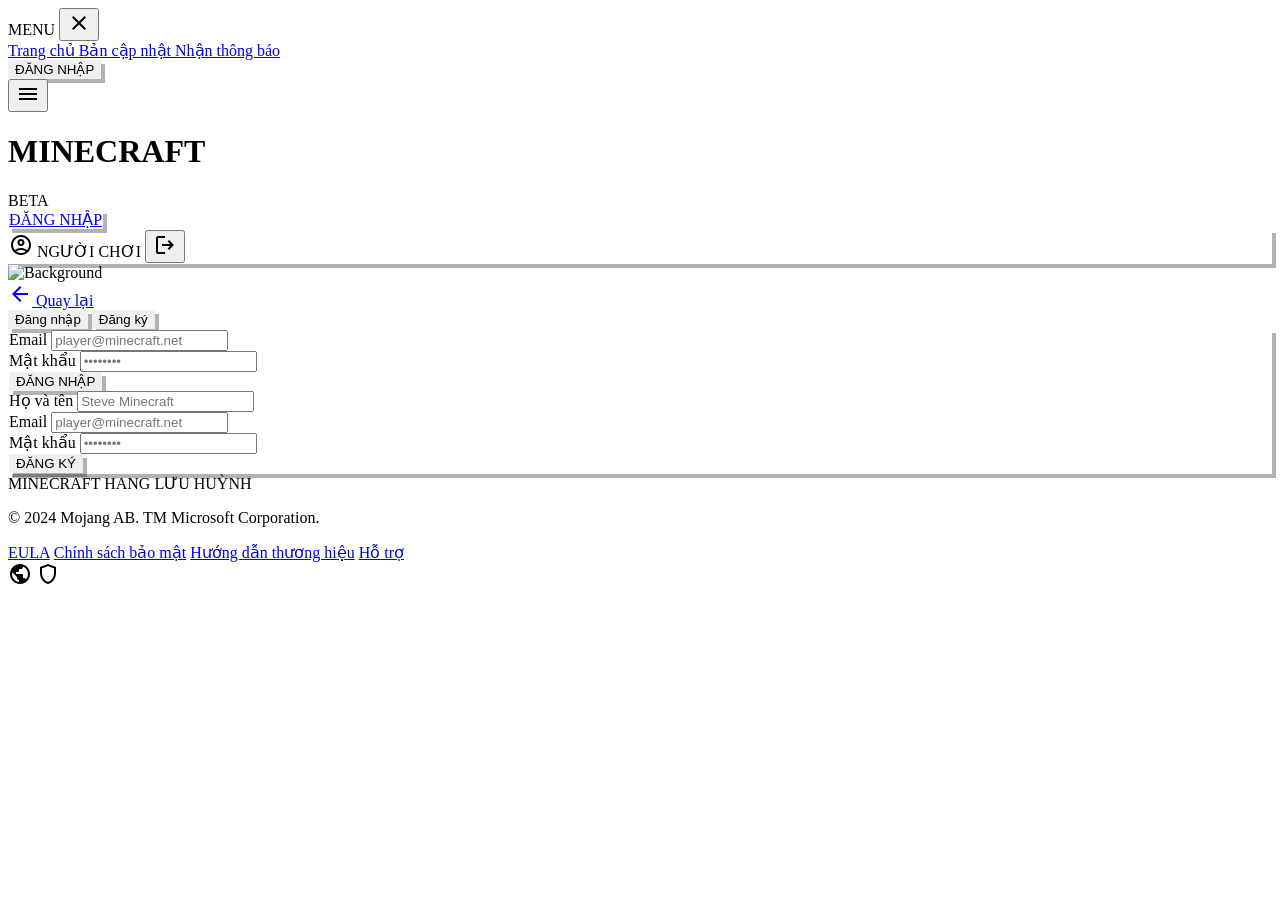
==== index.html @ dabb1ae2 "Update index.html" ====
<!DOCTYPE html>

<html class="dark" lang="vi"><head>
<meta charset="utf-8"/>
<meta content="width=device-width, initial-scale=1.0" name="viewport"/>
<title>Minecraft: Khám Phá Hang Lưu Huỳnh</title>
<script src="https://cdn.tailwindcss.com?plugins=forms,container-queries"></script>
<link href="https://fonts.googleapis.com/css2?family=Space+Grotesk:wght@400;600;700&amp;family=Hanken+Grotesk:wght@400;600&amp;family=JetBrains+Mono:wght@600&amp;family=Material+Symbols+Outlined:wght,FILL@100..700,0..1&amp;display=swap" rel="stylesheet"/>
<script id="tailwind-config">
        tailwind.config = {
            darkMode: "class",
            theme: {
                extend: {
                    "colors": {
                        "primary-fixed": "#a6f5a8",
                        "surface-container": "#1c211b",
                        "secondary-fixed-dim": "#ebbcac",
                        "on-secondary-fixed-variant": "#603f33",
                        "tertiary": "#ffb1c4",
                        "outline": "#8a9387",
                        "tertiary-container": "#d6718f",
                        "secondary-fixed": "#ffdbcf",
                        "on-primary-fixed": "#002107",
                        "primary-fixed-dim": "#8ad88e",
                        "background": "#101510",
                        "on-error-container": "#ffdad6",
                        "inverse-on-surface": "#2d322c",
                        "surface-container-highest": "#313630",
                        "surface-bright": "#363a34",
                        "dirt-darker": "#4D342C",
                        "secondary": "#ebbcac",
                        "inverse-primary": "#1f6c2f",
                        "error": "#ffb4ab",
                        "on-primary-container": "#00320d",
                        "surface-container-low": "#181d18",
                        "primary-container": "#55a15d",
                        "on-primary-fixed-variant": "#00531b",
                        "on-tertiary-fixed": "#3f001a",
                        "xp-green": "#C6FF00",
                        "on-error": "#690005",
                        "deep-forest": "#1B3022",
                        "surface-charcoal": "#121212",
                        "on-secondary": "#46291e",
                        "grass-vibrant": "#54B061",
                        "surface-container-lowest": "#0b0f0b",
                        "surface-tint": "#8ad88e",
                        "surface": "#101510",
                        "outline-variant": "#40493f",
                        "on-secondary-fixed": "#2e150b",
                        "surface-variant": "#313630",
                        "error-container": "#93000a",
                        "surface-container-high": "#272b26",
                        "surface-dim": "#101510",
                        "secondary-container": "#603f33",
                        "on-secondary-container": "#d8ab9b",
                        "on-primary": "#003911",
                        "on-surface": "#e0e4db",
                        "inverse-surface": "#e0e4db",
                        "on-tertiary": "#5e112f",
                        "on-tertiary-container": "#550828",
                        "tertiary-fixed": "#ffd9e1",
                        "primary": "#8ad88e",
                        "tertiary-fixed-dim": "#ffb1c4",
                        "on-background": "#e0e4db",
                        "on-tertiary-fixed-variant": "#7b2945",
                        "on-surface-variant": "#bfc9bb"
                    },
                    "borderRadius": {
                        "DEFAULT": "0.125rem",
                        "lg": "0.25rem",
                        "xl": "0.5rem",
                        "full": "0.75rem"
                    },
                    "spacing": {
                        "margin-mobile": "16px",
                        "container-max": "1280px",
                        "base": "8px",
                        "section-gap": "80px",
                        "gutter": "24px"
                    },
                    "fontFamily": {
                        "display-lg-mobile": ["Space Grotesk"],
                        "button-text": ["Space Grotesk"],
                        "body-md": ["Hanken Grotesk"],
                        "display-lg": ["Space Grotesk"],
                        "body-lg": ["Hanken Grotesk"],
                        "headline-md": ["Space Grotesk"],
                        "label-caps": ["JetBrains Mono"]
                    },
                    "fontSize": {
                        "display-lg-mobile": ["36px", {"lineHeight": "1.1", "fontWeight": "700"}],
                        "button-text": ["16px", {"lineHeight": "1", "fontWeight": "700"}],
                        "body-md": ["16px", {"lineHeight": "1.5", "fontWeight": "400"}],
                        "display-lg": ["48px", {"lineHeight": "1.1", "letterSpacing": "-0.02em", "fontWeight": "700"}],
                        "body-lg": ["18px", {"lineHeight": "1.6", "fontWeight": "400"}],
                        "headline-md": ["32px", {"lineHeight": "1.2", "fontWeight": "600"}],
                        "label-caps": ["14px", {"lineHeight": "1.2", "letterSpacing": "0.05em", "fontWeight": "600"}]
                    },
                    "animation": {
                        "glow-pulse": "glow-pulse 3s infinite ease-in-out",
                        "shake": "shake 0.5s ease-in-out infinite",
                        "ken-burns": "ken-burns 20s infinite ease-in-out",
                        "float-subtle": "float-subtle 6s infinite ease-in-out",
                        "float-delayed": "float-subtle 8s infinite ease-in-out 1s"
                    },
                    "keyframes": {
                        "glow-pulse": {
                            "0%, 100%": { "box-shadow": "inset 2px 2px 0px rgba(255, 255, 255, 0.05), 4px 4px 0px rgba(0, 0, 0, 0.3), 0 0 5px rgba(138, 216, 142, 0.2)" },
                            "50%": { "box-shadow": "inset 2px 2px 0px rgba(255, 255, 255, 0.05), 4px 4px 0px rgba(0, 0, 0, 0.3), 0 0 20px rgba(138, 216, 142, 0.6)" }
                        },
                        "shake": {
                            "0%, 100%": { "transform": "translate(0, 0) rotate(0deg)" },
                            "25%": { "transform": "translate(-1px, 1px) rotate(-0.5deg)" },
                            "50%": { "transform": "translate(1px, -1px) rotate(0.5deg)" },
                            "75%": { "transform": "translate(-1px, -1px) rotate(-0.5deg)" }
                        },
                        "ken-burns": {
                            "0%, 100%": { "transform": "scale(1.0)" },
                            "50%": { "transform": "scale(1.1)" }
                        },
                        "float-subtle": {
                            "0%, 100%": { "transform": "translateY(0)" },
                            "50%": { "transform": "translateY(-10px)" }
                        }
                    }
                },
            },
        }
    </script>
<style>
        .material-symbols-outlined {
            font-variation-settings: 'FILL' 0, 'wght' 400, 'GRAD' 0, 'opsz' 24;
        }
        .pixel-texture {
            background-image: url("data:image/svg+xml,%3Csvg width='4' height='4' viewBox='0 0 4 4' fill='none' xmlns='http://www.w3.org/2000/svg'%3E%3Crect width='1' height='1' fill='white' fill-opacity='0.05'/%3E%3C/svg%3E");
        }
        .beveled-edge {
            border: 1px solid rgba(255, 255, 255, 0.1);
            box-shadow: inset 2px 2px 0px rgba(255, 255, 255, 0.05), 4px 4px 0px rgba(0, 0, 0, 0.3);
        }
        .glass-card {
            background: rgba(28, 33, 27, 0.7);
            backdrop-filter: blur(24px);
            -webkit-backdrop-filter: blur(24px);
        }
        .btn-download-animated {
            animation: glow-pulse 3s infinite ease-in-out;
            transition: all 0.2s cubic-bezier(0.175, 0.885, 0.32, 1.275);
        }
        .btn-download-animated:hover, .btn-download-animated:active {
            animation: shake 0.4s ease-in-out infinite, glow-pulse 1s infinite ease-in-out;
            transform: scale(1.05);
            filter: brightness(1.1);
        }
        #toxic-mist-canvas {
            pointer-events: none;
            mix-blend-mode: screen;
        }
        .mobile-menu-overlay {
            transition: opacity 0.3s ease, visibility 0.3s ease;
        }
        .mobile-menu-content {
            transition: transform 0.4s cubic-bezier(0.165, 0.84, 0.44, 1);
        }
    </style>
</head>
<body class="bg-background text-on-background min-h-screen selection:bg-xp-green selection:text-black" id="top">
<!-- Mobile Menu Overlay -->
<div class="mobile-menu-overlay invisible opacity-0 fixed inset-0 z-[100] flex justify-end" id="mobile-menu">
<div class="absolute inset-0 bg-background/80 backdrop-blur-sm" id="mobile-menu-backdrop"></div>
<div class="mobile-menu-content translate-x-full relative w-full max-w-[300px] h-full bg-surface-container-high border-l border-outline-variant shadow-2xl flex flex-col p-gutter pixel-texture" id="mobile-menu-drawer">
<div class="flex justify-between items-center mb-10">
<span class="font-display-lg text-2xl text-xp-green tracking-tighter uppercase font-bold">MENU</span>
<button class="text-on-surface-variant hover:text-primary transition-colors" id="close-menu">
<span class="material-symbols-outlined text-3xl">close</span>
</button>
</div>
<nav class="flex flex-col gap-6">
<a class="mobile-nav-link font-display-lg-mobile text-2xl uppercase text-white hover:text-xp-green transition-colors flex items-center gap-4 group" href="index.html">
<span class="w-2 h-2 bg-xp-green scale-0 group-hover:scale-100 transition-transform"></span>
                    Trang chủ
                </a>
<a class="mobile-nav-link font-display-lg-mobile text-2xl uppercase text-white hover:text-xp-green transition-colors flex items-center gap-4 group" href="#update-section">
<span class="w-2 h-2 bg-xp-green scale-0 group-hover:scale-100 transition-transform"></span>
                    Bản cập nhật
                </a>
<a class="mobile-nav-link font-display-lg-mobile text-2xl uppercase text-white hover:text-xp-green transition-colors flex items-center gap-4 group" href="#newsletter-section">
<span class="w-2 h-2 bg-xp-green scale-0 group-hover:scale-100 transition-transform"></span>
                    Nhận thông báo
                </a>
</nav>
<div class="mt-auto pt-8 border-t border-outline-variant">
<button class="w-full bg-primary-container text-on-primary-container font-button-text text-button-text px-6 py-4 beveled-edge uppercase btn-auth-trigger" id="mobile-auth-trigger">
                    ĐĂNG NHẬP
                </button>
</div>
</div>
</div>
<!-- Top AppBar -->
<header class="w-full top-0 sticky backdrop-blur-xl border-b border-outline-variant shadow-[4px_4px_0px_rgba(0,0,0,0.3)] bg-deep-forest/90 z-50">
<div class="flex justify-between items-center w-full px-gutter max-w-container-max mx-auto h-20">
<div class="flex items-center gap-4">
<button class="text-primary active:translate-x-[2px] active:translate-y-[2px] transition-transform" id="open-menu">
<span class="material-symbols-outlined text-2xl">menu</span>
</button>
<h1 class="font-display-lg text-display-lg uppercase tracking-tight font-bold text-xp-green tracking-tighter">MINECRAFT</h1>
<span class="ml-2 px-2 py-0.5 bg-xp-green/20 border border-xp-green text-xp-green font-label-caps text-[10px] rounded-sm self-center hover:bg-xp-green hover:text-black transition-colors cursor-help" title="Đây là phiên bản thử nghiệm">BETA</span>
</div>
<div class="flex items-center gap-4" id="header-auth-container">
<a class="bg-primary-container text-on-primary-container font-button-text text-button-text px-6 py-3 beveled-edge uppercase active:translate-x-[2px] active:translate-y-[2px] transition-transform" href="login.html" id="login-btn-header">
                    ĐĂNG NHẬP
                </a>
<div class="hidden items-center gap-3 bg-surface-container px-4 py-2 beveled-edge" id="user-profile-widget">
<span class="material-symbols-outlined text-xp-green">account_circle</span>
<span class="font-label-caps text-white text-xs" id="user-profile-name">NGƯỜI CHƠI</span>
<button class="text-on-surface-variant hover:text-error ml-2 transition-colors" id="logout-btn">
<span class="material-symbols-outlined text-sm">logout</span>
</button>
</div>
</div>
</div>
</header>
<main>
<section class="relative min-h-screen flex items-center justify-center px-margin-mobile py-section-gap overflow-hidden">
<div class="absolute inset-0 z-0">
<img alt="Background" class="w-full h-full object-cover opacity-40 animate-ken-burns" src="https://lh3.googleusercontent.com/aida/[base64]"/>
<div class="absolute inset-0 bg-gradient-to-b from-background/60 via-background/80 to-background"></div>
</div>
<div class="relative z-10 w-full max-w-md animate-in fade-in slide-in-from-bottom-10 duration-700">
<div class="mb-8 flex items-center gap-4">
<a class="flex items-center gap-2 text-on-surface-variant hover:text-xp-green transition-colors group" href="index.html">
<span class="material-symbols-outlined">arrow_back</span>
<span class="font-label-caps text-xs uppercase">Quay lại</span>
</a>
</div>
<!-- Tabs Navigation -->
<div class="flex gap-1 mb-0">
<button class="flex-1 py-4 px-6 font-button-text text-button-text uppercase beveled-edge rounded-t-lg transition-colors bg-surface-container-highest text-xp-green" id="login-tab-btn">Đăng nhập</button>
<button class="flex-1 py-4 px-6 font-button-text text-button-text uppercase beveled-edge rounded-t-lg transition-colors bg-surface-container text-on-surface-variant" id="register-tab-btn">Đăng ký</button>
</div>
<div class="bg-surface-container-highest border border-outline-variant p-8 beveled-edge pixel-texture rounded-b-lg shadow-2xl">
<!-- Login Form -->
<form class="space-y-6" id="login-form">
<div class="space-y-2">
<label class="font-label-caps text-label-caps text-on-surface-variant uppercase block">Email</label>
<input class="w-full bg-surface-charcoal border-2 border-outline-variant focus:border-xp-green text-white px-4 py-3 outline-none transition-colors" id="login-email" placeholder="player@minecraft.net" required="" type="email"/>
</div>
<div class="space-y-2">
<label class="font-label-caps text-label-caps text-on-surface-variant uppercase block">Mật khẩu</label>
<input class="w-full bg-surface-charcoal border-2 border-outline-variant focus:border-xp-green text-white px-4 py-3 outline-none transition-colors" id="login-password" placeholder="••••••••" required="" type="password"/>
</div>
<div class="hidden text-error font-body-md text-sm p-3 bg-error-container/20 border border-error/20" id="login-error-msg"></div>
<button class="w-full bg-primary-container text-on-primary-container font-button-text text-button-text py-5 beveled-edge uppercase active:translate-x-[2px] active:translate-y-[2px] transition-transform shadow-[0_0_15px_rgba(198,255,0,0.2)] hover:shadow-[0_0_25px_rgba(198,255,0,0.4)]" type="submit">ĐĂNG NHẬP</button>
</form>
<!-- Register Form -->
<form class="hidden space-y-6" id="register-form">
<div class="space-y-2">
<label class="font-label-caps text-label-caps text-on-surface-variant uppercase block">Họ và tên</label>
<input class="w-full bg-surface-charcoal border-2 border-outline-variant focus:border-xp-green text-white px-4 py-3 outline-none transition-colors" id="register-name" placeholder="Steve Minecraft" required="" type="text"/>
</div>
<div class="space-y-2">
<label class="font-label-caps text-label-caps text-on-surface-variant uppercase block">Email</label>
<input class="w-full bg-surface-charcoal border-2 border-outline-variant focus:border-xp-green text-white px-4 py-3 outline-none transition-colors" id="register-email" placeholder="player@minecraft.net" required="" type="email"/>
</div>
<div class="space-y-2">
<label class="font-label-caps text-label-caps text-on-surface-variant uppercase block">Mật khẩu</label>
<input class="w-full bg-surface-charcoal border-2 border-outline-variant focus:border-xp-green text-white px-4 py-3 outline-none transition-colors" id="register-password" placeholder="••••••••" required="" type="password"/>
</div>
<div class="hidden text-error font-body-md text-sm p-3 bg-error-container/20 border border-error/20" id="register-error-msg"></div>
<button class="w-full bg-xp-green text-black font-button-text text-button-text py-5 beveled-edge uppercase active:translate-x-[2px] active:translate-y-[2px] transition-transform shadow-[0_0_15px_rgba(198,255,0,0.4)]" type="submit">ĐĂNG KÝ</button>
</form>
</div>
</div>
</section>
</main>
<footer class="w-full py-section-gap bg-surface-container-lowest border-t border-dirt-darker">
<div class="max-w-container-max mx-auto px-gutter flex flex-col md:flex-row justify-between items-center gap-base">
<div class="flex flex-col items-center md:items-start gap-2">
<span class="font-label-caps text-label-caps text-outline uppercase tracking-widest">MINECRAFT HANG LƯU HUỲNH</span>
<p class="font-body-md text-body-md text-secondary opacity-70">
                    © 2024 Mojang AB. TM Microsoft Corporation.
                </p>
</div>
<nav class="flex flex-wrap justify-center gap-6">
<a class="font-body-md text-body-md text-on-surface-variant hover:text-primary transition-colors underline cursor-pointer" href="#">EULA</a>
<a class="font-body-md text-body-md text-on-surface-variant hover:text-primary transition-colors underline cursor-pointer" href="#">Chính sách bảo mật</a>
<a class="font-body-md text-body-md text-on-surface-variant hover:text-primary transition-colors underline cursor-pointer" href="#">Hướng dẫn thương hiệu</a>
<a class="font-body-md text-body-md text-on-surface-variant hover:text-primary transition-colors underline cursor-pointer" href="#">Hỗ trợ</a>
</nav>
<div class="flex gap-4">
<span class="material-symbols-outlined text-outline cursor-pointer hover:text-xp-green transition-colors">public</span>
<span class="material-symbols-outlined text-outline cursor-pointer hover:text-xp-green transition-colors">shield</span>
</div>
</div>
</footer>
<script>
        // --- Mock Database Management ---
        const DB = {
            getUsers: () => JSON.parse(localStorage.getItem('mc_users') || '[]'),
            saveUser: (user) => {
                const users = DB.getUsers();
                users.push(user);
                localStorage.setItem('mc_users', JSON.stringify(users));
            },
            findUser: (email) => DB.getUsers().find(u => u.email === email),
            setCurrentUser: (user) => localStorage.setItem('currentUser', JSON.stringify(user)),
            getCurrentUser: () => JSON.parse(localStorage.getItem('currentUser')),
            logout: () => localStorage.removeItem('currentUser')
        };

        // --- DOM Elements ---
        const loginTabBtn = document.getElementById('login-tab-btn');
        const registerTabBtn = document.getElementById('register-tab-btn');
        const loginForm = document.getElementById('login-form');
        const registerForm = document.getElementById('register-form');
        
        const loginError = document.getElementById('login-error-msg');
        const registerError = document.getElementById('register-error-msg');

        const userProfileWidget = document.getElementById('user-profile-widget');
        const userProfileName = document.getElementById('user-profile-name');
        const loginBtnHeader = document.getElementById('login-btn-header');
        const logoutBtn = document.getElementById('logout-btn');

        const openMenuBtn = document.getElementById('open-menu');
        const closeMenuBtn = document.getElementById('close-menu');
        const mobileMenu = document.getElementById('mobile-menu');
        const mobileMenuDrawer = document.getElementById('mobile-menu-drawer');
        const mobileMenuBackdrop = document.getElementById('mobile-menu-backdrop');

        // --- Logic: Tabs Switching ---
        function showLogin() {
            loginForm.classList.remove('hidden');
            registerForm.classList.add('hidden');
            loginTabBtn.classList.add('bg-surface-container-highest', 'text-xp-green');
            loginTabBtn.classList.remove('bg-surface-container', 'text-on-surface-variant');
            registerTabBtn.classList.add('bg-surface-container', 'text-on-surface-variant');
            registerTabBtn.classList.remove('bg-surface-container-highest', 'text-xp-green');
            loginError.classList.add('hidden');
        }

        function showRegister() {
            loginForm.classList.add('hidden');
            registerForm.classList.remove('hidden');
            registerTabBtn.classList.add('bg-surface-container-highest', 'text-xp-green');
            registerTabBtn.classList.remove('bg-surface-container', 'text-on-surface-variant');
            loginTabBtn.classList.add('bg-surface-container', 'text-on-surface-variant');
            loginTabBtn.classList.remove('bg-surface-container-highest', 'text-xp-green');
            registerError.classList.add('hidden');
        }

        loginTabBtn.addEventListener('click', showLogin);
        registerTabBtn.addEventListener('click', showRegister);

        // --- Logic: Registration ---
        registerForm.addEventListener('submit', (e) => {
            e.preventDefault();
            const name = document.getElementById('register-name').value;
            const email = document.getElementById('register-email').value;
            const password = document.getElementById('register-password').value;

            if (DB.findUser(email)) {
                registerError.innerText = "Email này đã được sử dụng.";
                registerError.classList.remove('hidden');
                return;
            }

            const newUser = { name, email, password };
            DB.saveUser(newUser);
            
            // Switch to login and pre-fill email
            showLogin();
            document.getElementById('login-email').value = email;
            loginError.innerText = "Đăng ký thành công! Vui lòng đăng nhập.";
            loginError.classList.remove('hidden');
            loginError.classList.replace('text-error', 'text-xp-green');
            registerForm.reset();
        });

        // --- Logic: Login ---
        loginForm.addEventListener('submit', (e) => {
            e.preventDefault();
            const email = document.getElementById('login-email').value;
            const password = document.getElementById('login-password').value;

            const user = DB.findUser(email);
            if (user && user.password === password) {
                DB.setCurrentUser(user);
                updateUIState();
                // Redirect or show success
                setTimeout(() => {
                    window.location.href = "index.html";
                }, 500);
            } else {
                loginError.innerText = "Email hoặc mật khẩu không chính xác.";
                loginError.classList.remove('hidden');
                loginError.classList.replace('text-xp-green', 'text-error');
            }
        });

        // --- Logic: UI Update ---
        function updateUIState() {
            const user = DB.getCurrentUser();
            if (user) {
                loginBtnHeader.classList.add('hidden');
                userProfileWidget.classList.remove('hidden');
                userProfileWidget.classList.add('flex');
                userProfileName.innerText = user.name.toUpperCase();
                
                // If on mobile
                const mobileAuth = document.getElementById('mobile-auth-trigger');
                if(mobileAuth) mobileAuth.innerText = user.name.toUpperCase();
            } else {
                loginBtnHeader.classList.remove('hidden');
                userProfileWidget.classList.add('hidden');
                userProfileWidget.classList.remove('flex');
            }
        }

        logoutBtn.addEventListener('click', () => {
            DB.logout();
            updateUIState();
            window.location.reload();
        });

        // --- Logic: Navigation ---
        openMenuBtn.addEventListener('click', () => {
            mobileMenu.classList.remove('invisible', 'opacity-0');
            mobileMenuDrawer.classList.remove('translate-x-full');
        });

        const closeMenu = () => {
            mobileMenu.classList.add('opacity-0');
            mobileMenuDrawer.classList.add('translate-x-full');
            setTimeout(() => { mobileMenu.classList.add('invisible'); }, 300);
        };

        closeMenuBtn.addEventListener('click', closeMenu);
        mobileMenuBackdrop.addEventListener('click', closeMenu);

        // --- Initialization ---
        document.addEventListener('DOMContentLoaded', () => {
            updateUIState();
        });
    </script>
</body></html>
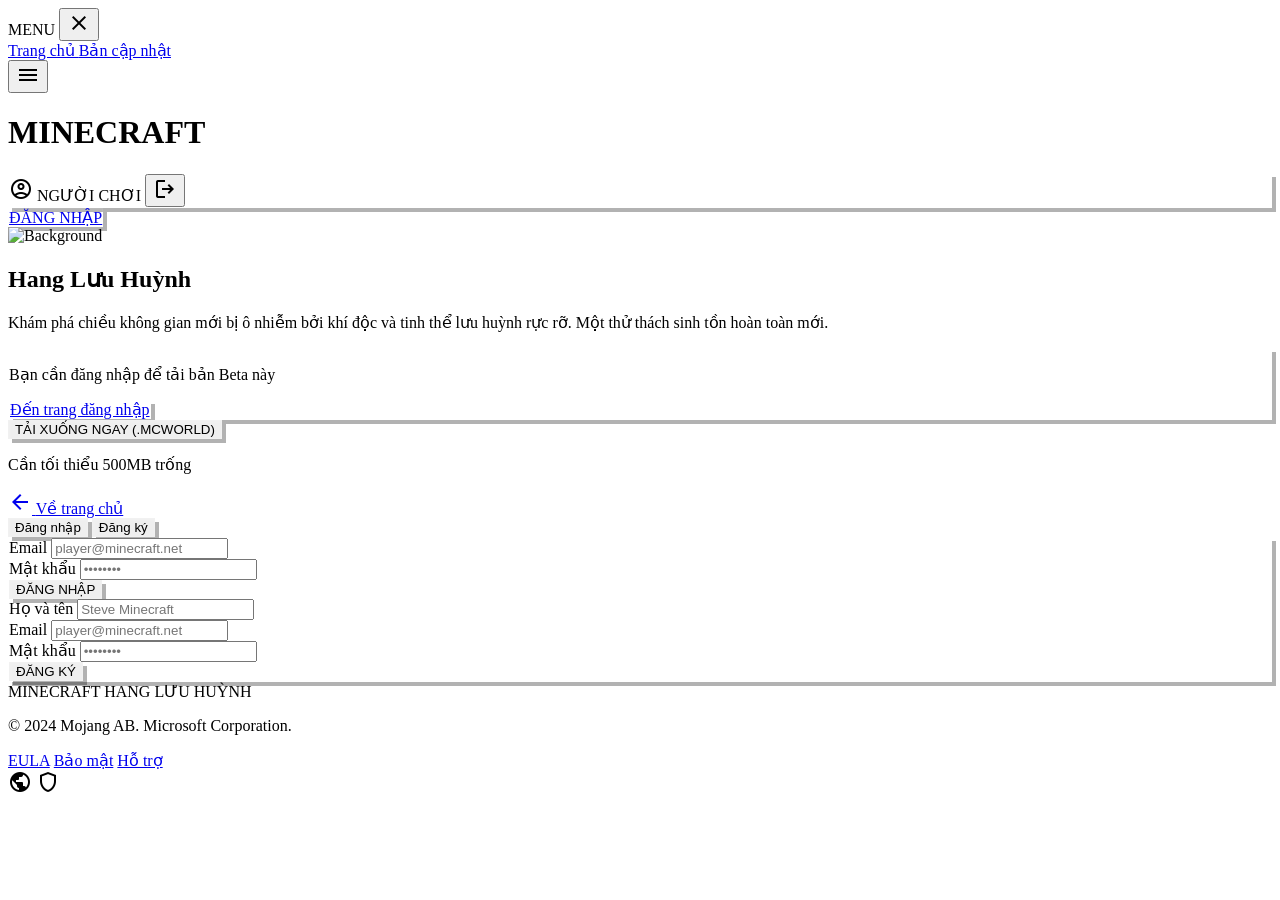
==== commit 31b40c01: "Update index.html" ====
--- a/index.html
+++ b/index.html
@@ -100,8 +100,7 @@
                         "glow-pulse": "glow-pulse 3s infinite ease-in-out",
                         "shake": "shake 0.5s ease-in-out infinite",
                         "ken-burns": "ken-burns 20s infinite ease-in-out",
-                        "float-subtle": "float-subtle 6s infinite ease-in-out",
-                        "float-delayed": "float-subtle 8s infinite ease-in-out 1s"
+                        "float-subtle": "float-subtle 6s infinite ease-in-out"
                     },
                     "keyframes": {
                         "glow-pulse": {
@@ -138,33 +137,28 @@
             border: 1px solid rgba(255, 255, 255, 0.1);
             box-shadow: inset 2px 2px 0px rgba(255, 255, 255, 0.05), 4px 4px 0px rgba(0, 0, 0, 0.3);
         }
-        .glass-card {
-            background: rgba(28, 33, 27, 0.7);
-            backdrop-filter: blur(24px);
-            -webkit-backdrop-filter: blur(24px);
-        }
         .btn-download-animated {
             animation: glow-pulse 3s infinite ease-in-out;
             transition: all 0.2s cubic-bezier(0.175, 0.885, 0.32, 1.275);
         }
-        .btn-download-animated:hover, .btn-download-animated:active {
-            animation: shake 0.4s ease-in-out infinite, glow-pulse 1s infinite ease-in-out;
+        .btn-download-animated:hover {
             transform: scale(1.05);
             filter: brightness(1.1);
         }
-        #toxic-mist-canvas {
-            pointer-events: none;
-            mix-blend-mode: screen;
-        }
         .mobile-menu-overlay {
             transition: opacity 0.3s ease, visibility 0.3s ease;
         }
         .mobile-menu-content {
             transition: transform 0.4s cubic-bezier(0.165, 0.84, 0.44, 1);
         }
+        /* Scrollbar styling */
+        ::-webkit-scrollbar { width: 8px; }
+        ::-webkit-scrollbar-track { background: #101510; }
+        ::-webkit-scrollbar-thumb { background: #313630; border: 2px solid #101510; }
+        ::-webkit-scrollbar-thumb:hover { background: #8ad88e; }
     </style>
 </head>
-<body class="bg-background text-on-background min-h-screen selection:bg-xp-green selection:text-black" id="top">
+<body class="bg-background text-on-background min-h-screen selection:bg-xp-green selection:text-black overflow-x-hidden" id="top">
 <!-- Mobile Menu Overlay -->
 <div class="mobile-menu-overlay invisible opacity-0 fixed inset-0 z-[100] flex justify-end" id="mobile-menu">
 <div class="absolute inset-0 bg-background/80 backdrop-blur-sm" id="mobile-menu-backdrop"></div>
@@ -176,23 +170,19 @@
 </button>
 </div>
 <nav class="flex flex-col gap-6">
-<a class="mobile-nav-link font-display-lg-mobile text-2xl uppercase text-white hover:text-xp-green transition-colors flex items-center gap-4 group" href="index.html">
+<a class="mobile-nav-link font-display-lg-mobile text-2xl uppercase text-white hover:text-xp-green transition-colors flex items-center gap-4 group" href="#top">
 <span class="w-2 h-2 bg-xp-green scale-0 group-hover:scale-100 transition-transform"></span>
-                    Trang chủ
-                </a>
+                Trang chủ
+            </a>
 <a class="mobile-nav-link font-display-lg-mobile text-2xl uppercase text-white hover:text-xp-green transition-colors flex items-center gap-4 group" href="#update-section">
 <span class="w-2 h-2 bg-xp-green scale-0 group-hover:scale-100 transition-transform"></span>
-                    Bản cập nhật
-                </a>
-<a class="mobile-nav-link font-display-lg-mobile text-2xl uppercase text-white hover:text-xp-green transition-colors flex items-center gap-4 group" href="#newsletter-section">
-<span class="w-2 h-2 bg-xp-green scale-0 group-hover:scale-100 transition-transform"></span>
-                    Nhận thông báo
-                </a>
+                Bản cập nhật
+            </a>
 </nav>
 <div class="mt-auto pt-8 border-t border-outline-variant">
-<button class="w-full bg-primary-container text-on-primary-container font-button-text text-button-text px-6 py-4 beveled-edge uppercase btn-auth-trigger" id="mobile-auth-trigger">
-                    ĐĂNG NHẬP
-                </button>
+<button class="w-full bg-primary-container text-on-primary-container font-button-text text-button-text px-6 py-4 beveled-edge uppercase" id="mobile-logout-btn" style="display: none;">
+                ĐĂNG XUẤT
+            </button>
 </div>
 </div>
 </div>
@@ -203,34 +193,60 @@
 <button class="text-primary active:translate-x-[2px] active:translate-y-[2px] transition-transform" id="open-menu">
 <span class="material-symbols-outlined text-2xl">menu</span>
 </button>
-<h1 class="font-display-lg text-display-lg uppercase tracking-tight font-bold text-xp-green tracking-tighter">MINECRAFT</h1>
-<span class="ml-2 px-2 py-0.5 bg-xp-green/20 border border-xp-green text-xp-green font-label-caps text-[10px] rounded-sm self-center hover:bg-xp-green hover:text-black transition-colors cursor-help" title="Đây là phiên bản thử nghiệm">BETA</span>
+<h1 class="font-display-lg text-2xl md:text-3xl uppercase tracking-tight font-bold text-xp-green tracking-tighter">MINECRAFT</h1>
 </div>
 <div class="flex items-center gap-4" id="header-auth-container">
-<a class="bg-primary-container text-on-primary-container font-button-text text-button-text px-6 py-3 beveled-edge uppercase active:translate-x-[2px] active:translate-y-[2px] transition-transform" href="login.html" id="login-btn-header">
-                    ĐĂNG NHẬP
-                </a>
-<div class="hidden items-center gap-3 bg-surface-container px-4 py-2 beveled-edge" id="user-profile-widget">
-<span class="material-symbols-outlined text-xp-green">account_circle</span>
-<span class="font-label-caps text-white text-xs" id="user-profile-name">NGƯỜI CHƠI</span>
-<button class="text-on-surface-variant hover:text-error ml-2 transition-colors" id="logout-btn">
+<!-- User Widget (Hidden by default) -->
+<div class="hidden items-center gap-2 bg-surface-container px-3 py-2 beveled-edge" id="user-profile-widget">
+<span class="material-symbols-outlined text-xp-green text-sm">account_circle</span>
+<span class="font-label-caps text-white text-[10px] md:text-xs truncate max-w-[80px] md:max-w-[150px]" id="user-profile-name">NGƯỜI CHƠI</span>
+<button class="text-on-surface-variant hover:text-error ml-1 transition-colors" id="logout-btn">
 <span class="material-symbols-outlined text-sm">logout</span>
 </button>
 </div>
+<!-- Auth Link (Shown by default) -->
+<a class="bg-primary-container text-on-primary-container font-button-text text-xs md:text-button-text px-4 md:px-6 py-2 md:py-3 beveled-edge uppercase active:translate-x-[2px] active:translate-y-[2px] transition-transform" href="#auth-section" id="login-btn-header">
+                ĐĂNG NHẬP
+            </a>
 </div>
 </div>
 </header>
 <main>
-<section class="relative min-h-screen flex items-center justify-center px-margin-mobile py-section-gap overflow-hidden">
+<!-- Hero / Content Section -->
+<section class="relative min-h-[90vh] flex items-center justify-center px-margin-mobile py-section-gap overflow-hidden" id="main-content">
 <div class="absolute inset-0 z-0">
 <img alt="Background" class="w-full h-full object-cover opacity-40 animate-ken-burns" src="https://lh3.googleusercontent.com/aida/[base64]"/>
 <div class="absolute inset-0 bg-gradient-to-b from-background/60 via-background/80 to-background"></div>
 </div>
-<div class="relative z-10 w-full max-w-md animate-in fade-in slide-in-from-bottom-10 duration-700">
+<div class="relative z-10 w-full max-w-container-max flex flex-col items-center text-center">
+<h2 class="font-display-lg text-4xl md:text-6xl uppercase text-white mb-6 drop-shadow-lg">Hang Lưu Huỳnh</h2>
+<p class="font-body-lg text-lg text-on-surface-variant max-w-2xl mb-12">Khám phá chiều không gian mới bị ô nhiễm bởi khí độc và tinh thể lưu huỳnh rực rỡ. Một thử thách sinh tồn hoàn toàn mới.</p>
+<div class="w-full max-w-md" id="download-flow-container">
+<!-- If Not Logged In Message -->
+<div class="p-6 bg-surface-container-high beveled-edge border border-outline-variant pixel-texture" id="guest-message">
+<p class="font-label-caps text-secondary mb-4">Bạn cần đăng nhập để tải bản Beta này</p>
+<a class="inline-block bg-xp-green text-black font-button-text px-8 py-4 beveled-edge uppercase" href="#auth-section">Đến trang đăng nhập</a>
+</div>
+<!-- If Logged In: Download Button -->
+<div class="hidden" id="auth-download-area">
+<button class="btn-download-animated w-full bg-xp-green text-black font-button-text text-xl py-6 beveled-edge uppercase flex flex-col items-center gap-2 group" id="download-btn">
+<span id="btn-text">TẢI XUỐNG NGAY (.MCWORLD)</span>
+<div class="hidden w-4/5 h-2 bg-black/30 rounded-full mt-2 overflow-hidden" id="progress-bar-container">
+<div class="h-full bg-white w-0 transition-all duration-[5000ms] ease-linear" id="progress-bar-fill"></div>
+</div>
+</button>
+<p class="mt-4 font-label-caps text-xs text-xp-green/60 uppercase tracking-widest animate-pulse">Cần tối thiểu 500MB trống</p>
+</div>
+</div>
+</div>
+</section>
+<!-- Auth Section (Modal-like) -->
+<section class="relative min-h-screen flex items-center justify-center px-margin-mobile py-section-gap overflow-hidden bg-background" id="auth-section">
+<div class="relative z-10 w-full max-w-md">
 <div class="mb-8 flex items-center gap-4">
-<a class="flex items-center gap-2 text-on-surface-variant hover:text-xp-green transition-colors group" href="index.html">
+<a class="flex items-center gap-2 text-on-surface-variant hover:text-xp-green transition-colors group" href="#top">
 <span class="material-symbols-outlined">arrow_back</span>
-<span class="font-label-caps text-xs uppercase">Quay lại</span>
+<span class="font-label-caps text-xs uppercase">Về trang chủ</span>
 </a>
 </div>
 <!-- Tabs Navigation -->
@@ -250,7 +266,7 @@
 <input class="w-full bg-surface-charcoal border-2 border-outline-variant focus:border-xp-green text-white px-4 py-3 outline-none transition-colors" id="login-password" placeholder="••••••••" required="" type="password"/>
 </div>
 <div class="hidden text-error font-body-md text-sm p-3 bg-error-container/20 border border-error/20" id="login-error-msg"></div>
-<button class="w-full bg-primary-container text-on-primary-container font-button-text text-button-text py-5 beveled-edge uppercase active:translate-x-[2px] active:translate-y-[2px] transition-transform shadow-[0_0_15px_rgba(198,255,0,0.2)] hover:shadow-[0_0_25px_rgba(198,255,0,0.4)]" type="submit">ĐĂNG NHẬP</button>
+<button class="w-full bg-primary-container text-on-primary-container font-button-text text-button-text py-5 beveled-edge uppercase active:translate-x-[2px] active:translate-y-[2px] transition-transform" type="submit">ĐĂNG NHẬP</button>
 </form>
 <!-- Register Form -->
 <form class="hidden space-y-6" id="register-form">
@@ -274,18 +290,15 @@
 </section>
 </main>
 <footer class="w-full py-section-gap bg-surface-container-lowest border-t border-dirt-darker">
-<div class="max-w-container-max mx-auto px-gutter flex flex-col md:flex-row justify-between items-center gap-base">
+<div class="max-w-container-max mx-auto px-gutter flex flex-col md:flex-row justify-between items-center gap-6">
 <div class="flex flex-col items-center md:items-start gap-2">
 <span class="font-label-caps text-label-caps text-outline uppercase tracking-widest">MINECRAFT HANG LƯU HUỲNH</span>
-<p class="font-body-md text-body-md text-secondary opacity-70">
-                    © 2024 Mojang AB. TM Microsoft Corporation.
-                </p>
+<p class="font-body-md text-body-md text-secondary opacity-70">© 2024 Mojang AB. Microsoft Corporation.</p>
 </div>
 <nav class="flex flex-wrap justify-center gap-6">
-<a class="font-body-md text-body-md text-on-surface-variant hover:text-primary transition-colors underline cursor-pointer" href="#">EULA</a>
-<a class="font-body-md text-body-md text-on-surface-variant hover:text-primary transition-colors underline cursor-pointer" href="#">Chính sách bảo mật</a>
-<a class="font-body-md text-body-md text-on-surface-variant hover:text-primary transition-colors underline cursor-pointer" href="#">Hướng dẫn thương hiệu</a>
-<a class="font-body-md text-body-md text-on-surface-variant hover:text-primary transition-colors underline cursor-pointer" href="#">Hỗ trợ</a>
+<a class="font-body-md text-body-md text-on-surface-variant hover:text-primary transition-colors underline" href="#">EULA</a>
+<a class="font-body-md text-body-md text-on-surface-variant hover:text-primary transition-colors underline" href="#">Bảo mật</a>
+<a class="font-body-md text-body-md text-on-surface-variant hover:text-primary transition-colors underline" href="#">Hỗ trợ</a>
 </nav>
 <div class="flex gap-4">
 <span class="material-symbols-outlined text-outline cursor-pointer hover:text-xp-green transition-colors">public</span>
@@ -294,153 +307,195 @@
 </div>
 </footer>
 <script>
-        // --- Mock Database Management ---
-        const DB = {
-            getUsers: () => JSON.parse(localStorage.getItem('mc_users') || '[]'),
-            saveUser: (user) => {
-                const users = DB.getUsers();
-                users.push(user);
-                localStorage.setItem('mc_users', JSON.stringify(users));
-            },
-            findUser: (email) => DB.getUsers().find(u => u.email === email),
-            setCurrentUser: (user) => localStorage.setItem('currentUser', JSON.stringify(user)),
-            getCurrentUser: () => JSON.parse(localStorage.getItem('currentUser')),
-            logout: () => localStorage.removeItem('currentUser')
-        };
-
-        // --- DOM Elements ---
-        const loginTabBtn = document.getElementById('login-tab-btn');
-        const registerTabBtn = document.getElementById('register-tab-btn');
-        const loginForm = document.getElementById('login-form');
-        const registerForm = document.getElementById('register-form');
+    // --- Data Management ---
+    const DB = {
+        getUsers: () => JSON.parse(localStorage.getItem('mc_users') || '[]'),
+        saveUser: (user) => {
+            const users = DB.getUsers();
+            users.push(user);
+            localStorage.setItem('mc_users', JSON.stringify(users));
+        },
+        findUser: (email) => DB.getUsers().find(u => u.email === email),
+        login: (user) => {
+            localStorage.setItem('isLoggedIn', 'true');
+            localStorage.setItem('userName', user.name);
+            localStorage.setItem('userEmail', user.email);
+        },
+        logout: () => {
+            localStorage.removeItem('isLoggedIn');
+            localStorage.removeItem('userName');
+            localStorage.removeItem('userEmail');
+        },
+        isLoggedIn: () => localStorage.getItem('isLoggedIn') === 'true',
+        getUserName: () => localStorage.getItem('userName') || 'Người chơi'
+    };
+
+    // --- DOM Elements ---
+    const loginTabBtn = document.getElementById('login-tab-btn');
+    const registerTabBtn = document.getElementById('register-tab-btn');
+    const loginForm = document.getElementById('login-form');
+    const registerForm = document.getElementById('register-form');
+    const loginError = document.getElementById('login-error-msg');
+    const registerError = document.getElementById('register-error-msg');
+
+    const guestMessage = document.getElementById('guest-message');
+    const authDownloadArea = document.getElementById('auth-download-area');
+    const authSection = document.getElementById('auth-section');
+
+    const userProfileWidget = document.getElementById('user-profile-widget');
+    const userProfileName = document.getElementById('user-profile-name');
+    const loginBtnHeader = document.getElementById('login-btn-header');
+    const logoutBtn = document.getElementById('logout-btn');
+    const mobileLogoutBtn = document.getElementById('mobile-logout-btn');
+
+    const downloadBtn = document.getElementById('download-btn');
+    const btnText = document.getElementById('btn-text');
+    const progressBarContainer = document.getElementById('progress-bar-container');
+    const progressBarFill = document.getElementById('progress-bar-fill');
+
+    // --- Tab Logic ---
+    function showLogin() {
+        loginForm.classList.remove('hidden');
+        registerForm.classList.add('hidden');
+        loginTabBtn.classList.replace('bg-surface-container', 'bg-surface-container-highest');
+        loginTabBtn.classList.replace('text-on-surface-variant', 'text-xp-green');
+        registerTabBtn.classList.replace('bg-surface-container-highest', 'bg-surface-container');
+        registerTabBtn.classList.replace('text-xp-green', 'text-on-surface-variant');
+        loginError.classList.add('hidden');
+    }
+
+    function showRegister() {
+        loginForm.classList.add('hidden');
+        registerForm.classList.remove('hidden');
+        registerTabBtn.classList.replace('bg-surface-container', 'bg-surface-container-highest');
+        registerTabBtn.classList.replace('text-on-surface-variant', 'text-xp-green');
+        loginTabBtn.classList.replace('bg-surface-container-highest', 'bg-surface-container');
+        loginTabBtn.classList.replace('text-xp-green', 'text-on-surface-variant');
+        registerError.classList.add('hidden');
+    }
+
+    loginTabBtn.addEventListener('click', showLogin);
+    registerTabBtn.addEventListener('click', showRegister);
+
+    // --- Auth Logic ---
+    registerForm.addEventListener('submit', (e) => {
+        e.preventDefault();
+        const name = document.getElementById('register-name').value.trim();
+        const email = document.getElementById('register-email').value.trim();
+        const password = document.getElementById('register-password').value;
+
+        if (DB.findUser(email)) {
+            registerError.innerText = "Email này đã được sử dụng.";
+            registerError.classList.remove('hidden');
+            return;
+        }
+
+        DB.saveUser({ name, email, password });
+        showLogin();
+        document.getElementById('login-email').value = email;
+        loginError.innerText = "Đăng ký thành công! Hãy đăng nhập.";
+        loginError.classList.remove('hidden');
+        loginError.classList.replace('text-error', 'text-xp-green');
+        registerForm.reset();
+    });
+
+    loginForm.addEventListener('submit', (e) => {
+        e.preventDefault();
+        const email = document.getElementById('login-email').value.trim();
+        const password = document.getElementById('login-password').value;
+
+        const user = DB.findUser(email);
+        if (user && user.password === password) {
+            DB.login(user);
+            updateUI();
+            window.location.hash = "top";
+        } else {
+            loginError.innerText = "Email hoặc mật khẩu không đúng.";
+            loginError.classList.remove('hidden');
+            loginError.classList.replace('text-xp-green', 'text-error');
+        }
+    });
+
+    function updateUI() {
+        const loggedIn = DB.isLoggedIn();
+        const name = DB.getUserName();
+
+        if (loggedIn) {
+            authSection.classList.add('hidden');
+            guestMessage.classList.add('hidden');
+            authDownloadArea.classList.remove('hidden');
+            loginBtnHeader.classList.add('hidden');
+            userProfileWidget.classList.remove('hidden');
+            userProfileWidget.classList.add('flex');
+            userProfileName.innerText = name.toUpperCase();
+            mobileLogoutBtn.style.display = 'block';
+        } else {
+            authSection.classList.remove('hidden');
+            guestMessage.classList.remove('hidden');
+            authDownloadArea.classList.add('hidden');
+            loginBtnHeader.classList.remove('hidden');
+            userProfileWidget.classList.add('hidden');
+            userProfileWidget.classList.remove('flex');
+            mobileLogoutBtn.style.display = 'none';
+        }
+    }
+
+    logoutBtn.addEventListener('click', () => {
+        DB.logout();
+        updateUI();
+    });
+
+    mobileLogoutBtn.addEventListener('click', () => {
+        DB.logout();
+        updateUI();
+        document.getElementById('close-menu').click();
+    });
+
+    // --- Download & Rickroll Logic ---
+    let isDownloading = false;
+    downloadBtn.addEventListener('click', () => {
+        if (isDownloading) return;
+        isDownloading = true;
+
+        btnText.innerText = "ĐANG TẢI DỮ LIỆU CẤU TRÚC...";
+        progressBarContainer.classList.remove('hidden');
         
-        const loginError = document.getElementById('login-error-msg');
-        const registerError = document.getElementById('register-error-msg');
-
-        const userProfileWidget = document.getElementById('user-profile-widget');
-        const userProfileName = document.getElementById('user-profile-name');
-        const loginBtnHeader = document.getElementById('login-btn-header');
-        const logoutBtn = document.getElementById('logout-btn');
-
-        const openMenuBtn = document.getElementById('open-menu');
-        const closeMenuBtn = document.getElementById('close-menu');
-        const mobileMenu = document.getElementById('mobile-menu');
-        const mobileMenuDrawer = document.getElementById('mobile-menu-drawer');
-        const mobileMenuBackdrop = document.getElementById('mobile-menu-backdrop');
-
-        // --- Logic: Tabs Switching ---
-        function showLogin() {
-            loginForm.classList.remove('hidden');
-            registerForm.classList.add('hidden');
-            loginTabBtn.classList.add('bg-surface-container-highest', 'text-xp-green');
-            loginTabBtn.classList.remove('bg-surface-container', 'text-on-surface-variant');
-            registerTabBtn.classList.add('bg-surface-container', 'text-on-surface-variant');
-            registerTabBtn.classList.remove('bg-surface-container-highest', 'text-xp-green');
-            loginError.classList.add('hidden');
-        }
-
-        function showRegister() {
-            loginForm.classList.add('hidden');
-            registerForm.classList.remove('hidden');
-            registerTabBtn.classList.add('bg-surface-container-highest', 'text-xp-green');
-            registerTabBtn.classList.remove('bg-surface-container', 'text-on-surface-variant');
-            loginTabBtn.classList.add('bg-surface-container', 'text-on-surface-variant');
-            loginTabBtn.classList.remove('bg-surface-container-highest', 'text-xp-green');
-            registerError.classList.add('hidden');
-        }
-
-        loginTabBtn.addEventListener('click', showLogin);
-        registerTabBtn.addEventListener('click', showRegister);
-
-        // --- Logic: Registration ---
-        registerForm.addEventListener('submit', (e) => {
-            e.preventDefault();
-            const name = document.getElementById('register-name').value;
-            const email = document.getElementById('register-email').value;
-            const password = document.getElementById('register-password').value;
-
-            if (DB.findUser(email)) {
-                registerError.innerText = "Email này đã được sử dụng.";
-                registerError.classList.remove('hidden');
-                return;
-            }
-
-            const newUser = { name, email, password };
-            DB.saveUser(newUser);
-            
-            // Switch to login and pre-fill email
-            showLogin();
-            document.getElementById('login-email').value = email;
-            loginError.innerText = "Đăng ký thành công! Vui lòng đăng nhập.";
-            loginError.classList.remove('hidden');
-            loginError.classList.replace('text-error', 'text-xp-green');
-            registerForm.reset();
-        });
-
-        // --- Logic: Login ---
-        loginForm.addEventListener('submit', (e) => {
-            e.preventDefault();
-            const email = document.getElementById('login-email').value;
-            const password = document.getElementById('login-password').value;
-
-            const user = DB.findUser(email);
-            if (user && user.password === password) {
-                DB.setCurrentUser(user);
-                updateUIState();
-                // Redirect or show success
-                setTimeout(() => {
-                    window.location.href = "index.html";
-                }, 500);
-            } else {
-                loginError.innerText = "Email hoặc mật khẩu không chính xác.";
-                loginError.classList.remove('hidden');
-                loginError.classList.replace('text-xp-green', 'text-error');
-            }
-        });
-
-        // --- Logic: UI Update ---
-        function updateUIState() {
-            const user = DB.getCurrentUser();
-            if (user) {
-                loginBtnHeader.classList.add('hidden');
-                userProfileWidget.classList.remove('hidden');
-                userProfileWidget.classList.add('flex');
-                userProfileName.innerText = user.name.toUpperCase();
-                
-                // If on mobile
-                const mobileAuth = document.getElementById('mobile-auth-trigger');
-                if(mobileAuth) mobileAuth.innerText = user.name.toUpperCase();
-            } else {
-                loginBtnHeader.classList.remove('hidden');
-                userProfileWidget.classList.add('hidden');
-                userProfileWidget.classList.remove('flex');
-            }
-        }
-
-        logoutBtn.addEventListener('click', () => {
-            DB.logout();
-            updateUIState();
-            window.location.reload();
-        });
-
-        // --- Logic: Navigation ---
-        openMenuBtn.addEventListener('click', () => {
-            mobileMenu.classList.remove('invisible', 'opacity-0');
-            mobileMenuDrawer.classList.remove('translate-x-full');
-        });
-
-        const closeMenu = () => {
-            mobileMenu.classList.add('opacity-0');
-            mobileMenuDrawer.classList.add('translate-x-full');
-            setTimeout(() => { mobileMenu.classList.add('invisible'); }, 300);
-        };
-
-        closeMenuBtn.addEventListener('click', closeMenu);
-        mobileMenuBackdrop.addEventListener('click', closeMenu);
-
-        // --- Initialization ---
-        document.addEventListener('DOMContentLoaded', () => {
-            updateUIState();
-        });
-    </script>
+        // Reset and trigger CSS animation
+        progressBarFill.style.width = '0%';
+        setTimeout(() => {
+            progressBarFill.style.width = '100%';
+        }, 10);
+
+        setTimeout(() => {
+            btnText.innerText = "HOÀN TẤT - ĐANG CHUẨN BỊ FILE!";
+            setTimeout(() => {
+                window.location.href = "https://www.youtube.com/watch?v=dQw4w9WgXcQ";
+            }, 1000);
+        }, 5000);
+    });
+
+    // --- Mobile Menu ---
+    const openMenuBtn = document.getElementById('open-menu');
+    const closeMenuBtn = document.getElementById('close-menu');
+    const mobileMenu = document.getElementById('mobile-menu');
+    const mobileMenuDrawer = document.getElementById('mobile-menu-drawer');
+    const mobileMenuBackdrop = document.getElementById('mobile-menu-backdrop');
+
+    openMenuBtn.addEventListener('click', () => {
+        mobileMenu.classList.remove('invisible', 'opacity-0');
+        mobileMenuDrawer.classList.remove('translate-x-full');
+    });
+
+    const closeMenu = () => {
+        mobileMenu.classList.add('opacity-0');
+        mobileMenuDrawer.classList.add('translate-x-full');
+        setTimeout(() => { mobileMenu.classList.add('invisible'); }, 300);
+    };
+
+    closeMenuBtn.addEventListener('click', closeMenu);
+    mobileMenuBackdrop.addEventListener('click', closeMenu);
+
+    // --- Init ---
+    document.addEventListener('DOMContentLoaded', updateUI);
+</script>
 </body></html>
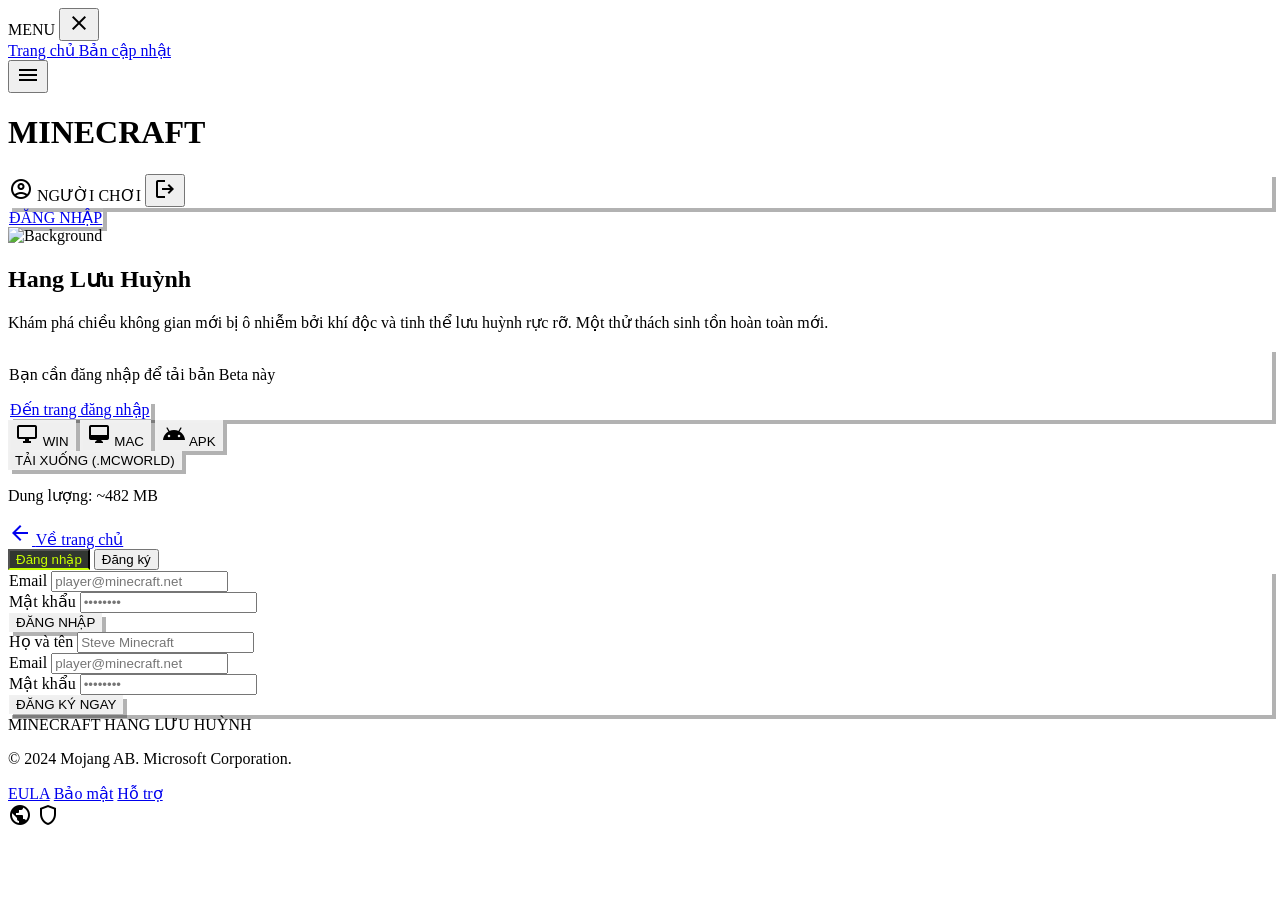
==== commit 7e281f7c: "Update index.html" ====
--- a/index.html
+++ b/index.html
@@ -142,7 +142,7 @@
             transition: all 0.2s cubic-bezier(0.175, 0.885, 0.32, 1.275);
         }
         .btn-download-animated:hover {
-            transform: scale(1.05);
+            transform: scale(1.02);
             filter: brightness(1.1);
         }
         .mobile-menu-overlay {
@@ -156,6 +156,12 @@
         ::-webkit-scrollbar-track { background: #101510; }
         ::-webkit-scrollbar-thumb { background: #313630; border: 2px solid #101510; }
         ::-webkit-scrollbar-thumb:hover { background: #8ad88e; }
+        
+        .auth-tab-active {
+            background-color: #313630;
+            color: #C6FF00;
+            border-bottom: 2px solid #C6FF00;
+        }
     </style>
 </head>
 <body class="bg-background text-on-background min-h-screen selection:bg-xp-green selection:text-black overflow-x-hidden" id="top">
@@ -196,7 +202,7 @@
 <h1 class="font-display-lg text-2xl md:text-3xl uppercase tracking-tight font-bold text-xp-green tracking-tighter">MINECRAFT</h1>
 </div>
 <div class="flex items-center gap-4" id="header-auth-container">
-<!-- User Widget (Hidden by default) -->
+<!-- User Widget -->
 <div class="hidden items-center gap-2 bg-surface-container px-3 py-2 beveled-edge" id="user-profile-widget">
 <span class="material-symbols-outlined text-xp-green text-sm">account_circle</span>
 <span class="font-label-caps text-white text-[10px] md:text-xs truncate max-w-[80px] md:max-w-[150px]" id="user-profile-name">NGƯỜI CHƠI</span>
@@ -204,7 +210,7 @@
 <span class="material-symbols-outlined text-sm">logout</span>
 </button>
 </div>
-<!-- Auth Link (Shown by default) -->
+<!-- Auth Link -->
 <a class="bg-primary-container text-on-primary-container font-button-text text-xs md:text-button-text px-4 md:px-6 py-2 md:py-3 beveled-edge uppercase active:translate-x-[2px] active:translate-y-[2px] transition-transform" href="#auth-section" id="login-btn-header">
                 ĐĂNG NHẬP
             </a>
@@ -227,78 +233,95 @@
 <p class="font-label-caps text-secondary mb-4">Bạn cần đăng nhập để tải bản Beta này</p>
 <a class="inline-block bg-xp-green text-black font-button-text px-8 py-4 beveled-edge uppercase" href="#auth-section">Đến trang đăng nhập</a>
 </div>
-<!-- If Logged In: Download Button -->
-<div class="hidden" id="auth-download-area">
+<!-- If Logged In: Download Button & OS Choice -->
+<div class="hidden space-y-4" id="auth-download-area">
+<div class="grid grid-cols-3 gap-2" id="os-selection">
+<button class="os-btn flex flex-col items-center p-3 bg-surface-container beveled-edge hover:bg-surface-container-highest transition-colors active" data-os="windows">
+<span class="material-symbols-outlined text-2xl">desktop_windows</span>
+<span class="text-[10px] mt-1 font-label-caps">WIN</span>
+</button>
+<button class="os-btn flex flex-col items-center p-3 bg-surface-container beveled-edge hover:bg-surface-container-highest transition-colors" data-os="macos">
+<span class="material-symbols-outlined text-2xl">desktop_mac</span>
+<span class="text-[10px] mt-1 font-label-caps">MAC</span>
+</button>
+<button class="os-btn flex flex-col items-center p-3 bg-surface-container beveled-edge hover:bg-surface-container-highest transition-colors" data-os="android">
+<span class="material-symbols-outlined text-2xl">android</span>
+<span class="text-[10px] mt-1 font-label-caps">APK</span>
+</button>
+</div>
 <button class="btn-download-animated w-full bg-xp-green text-black font-button-text text-xl py-6 beveled-edge uppercase flex flex-col items-center gap-2 group" id="download-btn">
-<span id="btn-text">TẢI XUỐNG NGAY (.MCWORLD)</span>
+<span id="btn-text">TẢI XUỐNG (.MCWORLD)</span>
 <div class="hidden w-4/5 h-2 bg-black/30 rounded-full mt-2 overflow-hidden" id="progress-bar-container">
 <div class="h-full bg-white w-0 transition-all duration-[5000ms] ease-linear" id="progress-bar-fill"></div>
 </div>
 </button>
-<p class="mt-4 font-label-caps text-xs text-xp-green/60 uppercase tracking-widest animate-pulse">Cần tối thiểu 500MB trống</p>
+<p class="mt-4 font-label-caps text-xs text-xp-green/60 uppercase tracking-widest animate-pulse">Dung lượng: ~482 MB</p>
 </div>
 </div>
 </div>
 </section>
-<!-- Auth Section (Modal-like) -->
-<section class="relative min-h-screen flex items-center justify-center px-margin-mobile py-section-gap overflow-hidden bg-background" id="auth-section">
-<div class="relative z-10 w-full max-w-md">
-<div class="mb-8 flex items-center gap-4">
+<!-- Auth Section -->
+<section class="relative min-h-screen flex flex-col items-center justify-center px-margin-mobile py-section-gap bg-background" id="auth-section">
+<div class="w-full max-w-md">
+<div class="mb-6">
 <a class="flex items-center gap-2 text-on-surface-variant hover:text-xp-green transition-colors group" href="#top">
 <span class="material-symbols-outlined">arrow_back</span>
 <span class="font-label-caps text-xs uppercase">Về trang chủ</span>
 </a>
 </div>
-<!-- Tabs Navigation -->
-<div class="flex gap-1 mb-0">
-<button class="flex-1 py-4 px-6 font-button-text text-button-text uppercase beveled-edge rounded-t-lg transition-colors bg-surface-container-highest text-xp-green" id="login-tab-btn">Đăng nhập</button>
-<button class="flex-1 py-4 px-6 font-button-text text-button-text uppercase beveled-edge rounded-t-lg transition-colors bg-surface-container text-on-surface-variant" id="register-tab-btn">Đăng ký</button>
-</div>
-<div class="bg-surface-container-highest border border-outline-variant p-8 beveled-edge pixel-texture rounded-b-lg shadow-2xl">
+<!-- Tabs Navigation (Professional, No-overflow) -->
+<div class="flex w-full border-b border-outline-variant">
+<button class="flex-1 py-4 font-button-text text-button-text uppercase transition-all auth-tab-active" id="login-tab-btn">
+                    Đăng nhập
+                </button>
+<button class="flex-1 py-4 font-button-text text-button-text uppercase transition-all text-on-surface-variant hover:bg-surface-container-low" id="register-tab-btn">
+                    Đăng ký
+                </button>
+</div>
+<!-- Auth Forms Container -->
+<div class="bg-surface-container-highest border-x border-b border-outline-variant p-6 md:p-8 beveled-edge pixel-texture rounded-b-lg shadow-2xl">
 <!-- Login Form -->
 <form class="space-y-6" id="login-form">
 <div class="space-y-2">
-<label class="font-label-caps text-label-caps text-on-surface-variant uppercase block">Email</label>
-<input class="w-full bg-surface-charcoal border-2 border-outline-variant focus:border-xp-green text-white px-4 py-3 outline-none transition-colors" id="login-email" placeholder="player@minecraft.net" required="" type="email"/>
+<label class="font-label-caps text-xs text-on-surface-variant uppercase block">Email</label>
+<input class="w-full bg-surface-charcoal border-2 border-outline-variant focus:border-xp-green text-white px-4 py-3 outline-none transition-colors rounded-none" id="login-email" placeholder="player@minecraft.net" required="" type="email"/>
 </div>
 <div class="space-y-2">
-<label class="font-label-caps text-label-caps text-on-surface-variant uppercase block">Mật khẩu</label>
-<input class="w-full bg-surface-charcoal border-2 border-outline-variant focus:border-xp-green text-white px-4 py-3 outline-none transition-colors" id="login-password" placeholder="••••••••" required="" type="password"/>
-</div>
-<div class="hidden text-error font-body-md text-sm p-3 bg-error-container/20 border border-error/20" id="login-error-msg"></div>
-<button class="w-full bg-primary-container text-on-primary-container font-button-text text-button-text py-5 beveled-edge uppercase active:translate-x-[2px] active:translate-y-[2px] transition-transform" type="submit">ĐĂNG NHẬP</button>
+<label class="font-label-caps text-xs text-on-surface-variant uppercase block">Mật khẩu</label>
+<input class="w-full bg-surface-charcoal border-2 border-outline-variant focus:border-xp-green text-white px-4 py-3 outline-none transition-colors rounded-none" id="login-password" placeholder="••••••••" required="" type="password"/>
+</div>
+<button class="w-full bg-primary-container text-on-primary-container font-button-text py-4 beveled-edge uppercase active:scale-[0.98] transition-transform" type="submit">ĐĂNG NHẬP</button>
 </form>
 <!-- Register Form -->
 <form class="hidden space-y-6" id="register-form">
 <div class="space-y-2">
-<label class="font-label-caps text-label-caps text-on-surface-variant uppercase block">Họ và tên</label>
-<input class="w-full bg-surface-charcoal border-2 border-outline-variant focus:border-xp-green text-white px-4 py-3 outline-none transition-colors" id="register-name" placeholder="Steve Minecraft" required="" type="text"/>
+<label class="font-label-caps text-xs text-on-surface-variant uppercase block">Họ và tên</label>
+<input class="w-full bg-surface-charcoal border-2 border-outline-variant focus:border-xp-green text-white px-4 py-3 outline-none transition-colors rounded-none" id="register-name" placeholder="Steve Minecraft" required="" type="text"/>
 </div>
 <div class="space-y-2">
-<label class="font-label-caps text-label-caps text-on-surface-variant uppercase block">Email</label>
-<input class="w-full bg-surface-charcoal border-2 border-outline-variant focus:border-xp-green text-white px-4 py-3 outline-none transition-colors" id="register-email" placeholder="player@minecraft.net" required="" type="email"/>
+<label class="font-label-caps text-xs text-on-surface-variant uppercase block">Email</label>
+<input class="w-full bg-surface-charcoal border-2 border-outline-variant focus:border-xp-green text-white px-4 py-3 outline-none transition-colors rounded-none" id="register-email" placeholder="player@minecraft.net" required="" type="email"/>
 </div>
 <div class="space-y-2">
-<label class="font-label-caps text-label-caps text-on-surface-variant uppercase block">Mật khẩu</label>
-<input class="w-full bg-surface-charcoal border-2 border-outline-variant focus:border-xp-green text-white px-4 py-3 outline-none transition-colors" id="register-password" placeholder="••••••••" required="" type="password"/>
-</div>
-<div class="hidden text-error font-body-md text-sm p-3 bg-error-container/20 border border-error/20" id="register-error-msg"></div>
-<button class="w-full bg-xp-green text-black font-button-text text-button-text py-5 beveled-edge uppercase active:translate-x-[2px] active:translate-y-[2px] transition-transform shadow-[0_0_15px_rgba(198,255,0,0.4)]" type="submit">ĐĂNG KÝ</button>
+<label class="font-label-caps text-xs text-on-surface-variant uppercase block">Mật khẩu</label>
+<input class="w-full bg-surface-charcoal border-2 border-outline-variant focus:border-xp-green text-white px-4 py-3 outline-none transition-colors rounded-none" id="register-password" placeholder="••••••••" required="" type="password"/>
+</div>
+<button class="w-full bg-xp-green text-black font-button-text py-4 beveled-edge uppercase active:scale-[0.98] transition-transform shadow-[0_0_15px_rgba(198,255,0,0.3)]" type="submit">ĐĂNG KÝ NGAY</button>
 </form>
 </div>
 </div>
 </section>
 </main>
 <footer class="w-full py-section-gap bg-surface-container-lowest border-t border-dirt-darker">
-<div class="max-w-container-max mx-auto px-gutter flex flex-col md:flex-row justify-between items-center gap-6">
+<div class="max-w-container-max mx-auto px-gutter flex flex-col md:flex-row justify-between items-center gap-6 text-center md:text-left">
 <div class="flex flex-col items-center md:items-start gap-2">
 <span class="font-label-caps text-label-caps text-outline uppercase tracking-widest">MINECRAFT HANG LƯU HUỲNH</span>
 <p class="font-body-md text-body-md text-secondary opacity-70">© 2024 Mojang AB. Microsoft Corporation.</p>
 </div>
 <nav class="flex flex-wrap justify-center gap-6">
-<a class="font-body-md text-body-md text-on-surface-variant hover:text-primary transition-colors underline" href="#">EULA</a>
-<a class="font-body-md text-body-md text-on-surface-variant hover:text-primary transition-colors underline" href="#">Bảo mật</a>
-<a class="font-body-md text-body-md text-on-surface-variant hover:text-primary transition-colors underline" href="#">Hỗ trợ</a>
+<a class="font-body-md text-on-surface-variant hover:text-primary transition-colors underline" href="#">EULA</a>
+<a class="font-body-md text-on-surface-variant hover:text-primary transition-colors underline" href="#">Bảo mật</a>
+<a class="font-body-md text-on-surface-variant hover:text-primary transition-colors underline" href="#">Hỗ trợ</a>
 </nav>
 <div class="flex gap-4">
 <span class="material-symbols-outlined text-outline cursor-pointer hover:text-xp-green transition-colors">public</span>
@@ -307,37 +330,12 @@
 </div>
 </footer>
 <script>
-    // --- Data Management ---
-    const DB = {
-        getUsers: () => JSON.parse(localStorage.getItem('mc_users') || '[]'),
-        saveUser: (user) => {
-            const users = DB.getUsers();
-            users.push(user);
-            localStorage.setItem('mc_users', JSON.stringify(users));
-        },
-        findUser: (email) => DB.getUsers().find(u => u.email === email),
-        login: (user) => {
-            localStorage.setItem('isLoggedIn', 'true');
-            localStorage.setItem('userName', user.name);
-            localStorage.setItem('userEmail', user.email);
-        },
-        logout: () => {
-            localStorage.removeItem('isLoggedIn');
-            localStorage.removeItem('userName');
-            localStorage.removeItem('userEmail');
-        },
-        isLoggedIn: () => localStorage.getItem('isLoggedIn') === 'true',
-        getUserName: () => localStorage.getItem('userName') || 'Người chơi'
-    };
-
-    // --- DOM Elements ---
+    // --- Auth Logic (localStorage) ---
     const loginTabBtn = document.getElementById('login-tab-btn');
     const registerTabBtn = document.getElementById('register-tab-btn');
     const loginForm = document.getElementById('login-form');
     const registerForm = document.getElementById('register-form');
-    const loginError = document.getElementById('login-error-msg');
-    const registerError = document.getElementById('register-error-msg');
-
+    
     const guestMessage = document.getElementById('guest-message');
     const authDownloadArea = document.getElementById('auth-download-area');
     const authSection = document.getElementById('auth-section');
@@ -348,86 +346,75 @@
     const logoutBtn = document.getElementById('logout-btn');
     const mobileLogoutBtn = document.getElementById('mobile-logout-btn');
 
-    const downloadBtn = document.getElementById('download-btn');
-    const btnText = document.getElementById('btn-text');
-    const progressBarContainer = document.getElementById('progress-bar-container');
-    const progressBarFill = document.getElementById('progress-bar-fill');
-
-    // --- Tab Logic ---
-    function showLogin() {
+    // Tab Switching
+    function switchToLogin() {
         loginForm.classList.remove('hidden');
         registerForm.classList.add('hidden');
-        loginTabBtn.classList.replace('bg-surface-container', 'bg-surface-container-highest');
-        loginTabBtn.classList.replace('text-on-surface-variant', 'text-xp-green');
-        registerTabBtn.classList.replace('bg-surface-container-highest', 'bg-surface-container');
-        registerTabBtn.classList.replace('text-xp-green', 'text-on-surface-variant');
-        loginError.classList.add('hidden');
+        loginTabBtn.classList.add('auth-tab-active');
+        loginTabBtn.classList.remove('text-on-surface-variant');
+        registerTabBtn.classList.remove('auth-tab-active');
+        registerTabBtn.classList.add('text-on-surface-variant');
     }
 
-    function showRegister() {
+    function switchToRegister() {
         loginForm.classList.add('hidden');
         registerForm.classList.remove('hidden');
-        registerTabBtn.classList.replace('bg-surface-container', 'bg-surface-container-highest');
-        registerTabBtn.classList.replace('text-on-surface-variant', 'text-xp-green');
-        loginTabBtn.classList.replace('bg-surface-container-highest', 'bg-surface-container');
-        loginTabBtn.classList.replace('text-xp-green', 'text-on-surface-variant');
-        registerError.classList.add('hidden');
+        registerTabBtn.classList.add('auth-tab-active');
+        registerTabBtn.classList.remove('text-on-surface-variant');
+        loginTabBtn.classList.remove('auth-tab-active');
+        loginTabBtn.classList.add('text-on-surface-variant');
     }
 
-    loginTabBtn.addEventListener('click', showLogin);
-    registerTabBtn.addEventListener('click', showRegister);
-
-    // --- Auth Logic ---
+    loginTabBtn.addEventListener('click', switchToLogin);
+    registerTabBtn.addEventListener('click', switchToRegister);
+
+    // Registration Logic
     registerForm.addEventListener('submit', (e) => {
         e.preventDefault();
         const name = document.getElementById('register-name').value.trim();
         const email = document.getElementById('register-email').value.trim();
         const password = document.getElementById('register-password').value;
 
-        if (DB.findUser(email)) {
-            registerError.innerText = "Email này đã được sử dụng.";
-            registerError.classList.remove('hidden');
-            return;
-        }
-
-        DB.saveUser({ name, email, password });
-        showLogin();
+        if (!name || !email || !password) return;
+
+        const user = { name, email, password };
+        localStorage.setItem('minecraft_user', JSON.stringify(user));
+        
+        alert("Đăng ký thành công! Bạn có thể đăng nhập ngay.");
+        switchToLogin();
         document.getElementById('login-email').value = email;
-        loginError.innerText = "Đăng ký thành công! Hãy đăng nhập.";
-        loginError.classList.remove('hidden');
-        loginError.classList.replace('text-error', 'text-xp-green');
-        registerForm.reset();
-    });
-
+    });
+
+    // Login Logic
     loginForm.addEventListener('submit', (e) => {
         e.preventDefault();
-        const email = document.getElementById('login-email').value.trim();
-        const password = document.getElementById('login-password').value;
-
-        const user = DB.findUser(email);
-        if (user && user.password === password) {
-            DB.login(user);
+        const emailInput = document.getElementById('login-email').value.trim();
+        const passwordInput = document.getElementById('login-password').value;
+
+        const storedUser = JSON.parse(localStorage.getItem('minecraft_user'));
+
+        if (storedUser && storedUser.email === emailInput && storedUser.password === passwordInput) {
+            localStorage.setItem('isLoggedIn', 'true');
+            alert("Đăng nhập thành công!");
             updateUI();
             window.location.hash = "top";
         } else {
-            loginError.innerText = "Email hoặc mật khẩu không đúng.";
-            loginError.classList.remove('hidden');
-            loginError.classList.replace('text-xp-green', 'text-error');
+            alert("Email hoặc mật khẩu không chính xác!");
         }
     });
 
     function updateUI() {
-        const loggedIn = DB.isLoggedIn();
-        const name = DB.getUserName();
-
-        if (loggedIn) {
+        const isLoggedIn = localStorage.getItem('isLoggedIn') === 'true';
+        const user = JSON.parse(localStorage.getItem('minecraft_user'));
+
+        if (isLoggedIn && user) {
             authSection.classList.add('hidden');
             guestMessage.classList.add('hidden');
             authDownloadArea.classList.remove('hidden');
             loginBtnHeader.classList.add('hidden');
             userProfileWidget.classList.remove('hidden');
             userProfileWidget.classList.add('flex');
-            userProfileName.innerText = name.toUpperCase();
+            userProfileName.innerText = user.name.toUpperCase();
             mobileLogoutBtn.style.display = 'block';
         } else {
             authSection.classList.remove('hidden');
@@ -441,17 +428,36 @@
     }
 
     logoutBtn.addEventListener('click', () => {
-        DB.logout();
+        localStorage.removeItem('isLoggedIn');
         updateUI();
     });
 
     mobileLogoutBtn.addEventListener('click', () => {
-        DB.logout();
+        localStorage.removeItem('isLoggedIn');
         updateUI();
         document.getElementById('close-menu').click();
     });
 
-    // --- Download & Rickroll Logic ---
+    // --- OS Selection & Download Logic ---
+    const osBtns = document.querySelectorAll('.os-btn');
+    const downloadBtn = document.getElementById('download-btn');
+    const btnText = document.getElementById('btn-text');
+    const progressBarContainer = document.getElementById('progress-bar-container');
+    const progressBarFill = document.getElementById('progress-bar-fill');
+
+    let currentOS = "windows";
+
+    osBtns.forEach(btn => {
+        btn.addEventListener('click', () => {
+            osBtns.forEach(b => b.classList.remove('bg-surface-container-highest', 'border-xp-green'));
+            btn.classList.add('bg-surface-container-highest', 'border-xp-green');
+            currentOS = btn.dataset.os;
+            
+            const extensions = { windows: ".MCWORLD", macos: ".DMG", android: ".APK" };
+            btnText.innerText = `TẢI XUỐNG (${extensions[currentOS]})`;
+        });
+    });
+
     let isDownloading = false;
     downloadBtn.addEventListener('click', () => {
         if (isDownloading) return;
@@ -460,14 +466,13 @@
         btnText.innerText = "ĐANG TẢI DỮ LIỆU CẤU TRÚC...";
         progressBarContainer.classList.remove('hidden');
         
-        // Reset and trigger CSS animation
         progressBarFill.style.width = '0%';
         setTimeout(() => {
             progressBarFill.style.width = '100%';
         }, 10);
 
         setTimeout(() => {
-            btnText.innerText = "HOÀN TẤT - ĐANG CHUẨN BỊ FILE!";
+            btnText.innerText = "HOÀN TẤT - ĐANG MỞ FILE!";
             setTimeout(() => {
                 window.location.href = "https://www.youtube.com/watch?v=dQw4w9WgXcQ";
             }, 1000);
@@ -495,7 +500,9 @@
     closeMenuBtn.addEventListener('click', closeMenu);
     mobileMenuBackdrop.addEventListener('click', closeMenu);
 
-    // --- Init ---
+    // Initial OS styling
+    document.querySelector('.os-btn[data-os="windows"]').classList.add('bg-surface-container-highest', 'border-xp-green');
+
     document.addEventListener('DOMContentLoaded', updateUI);
 </script>
 </body></html>
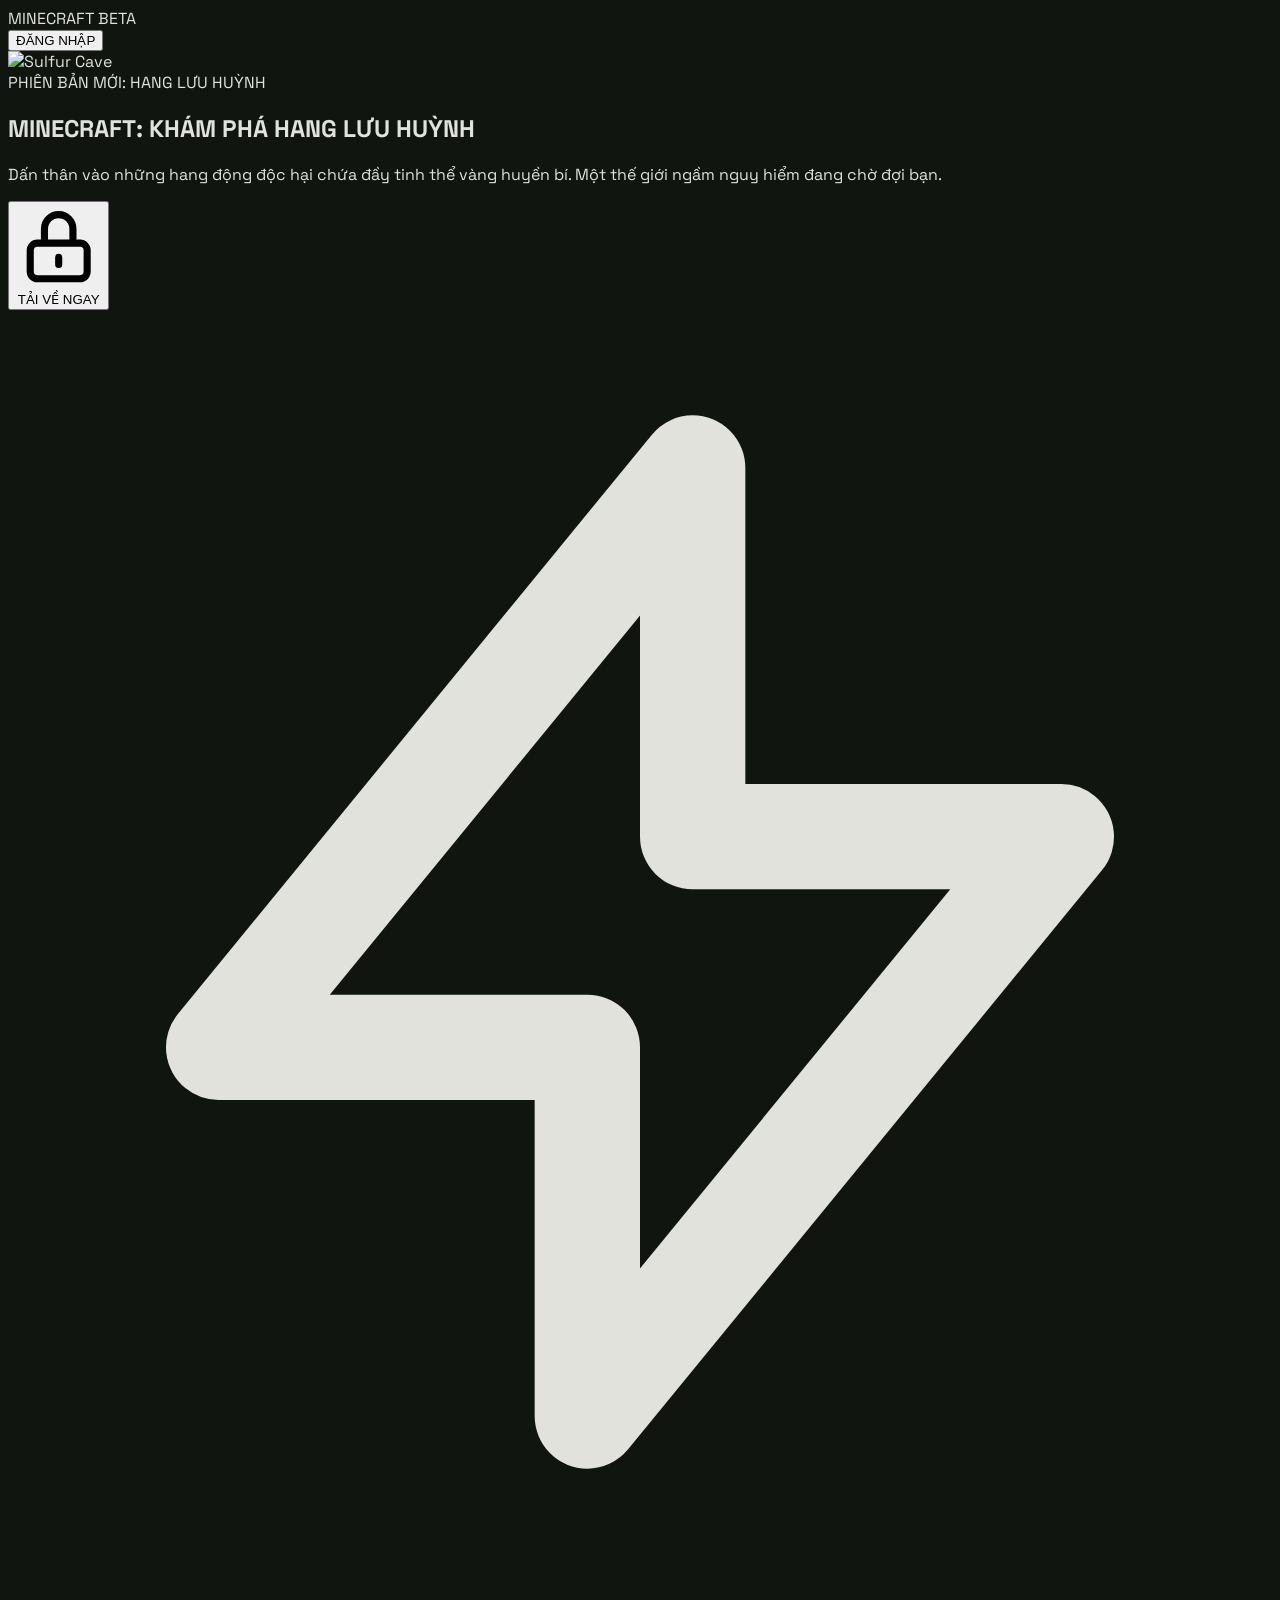
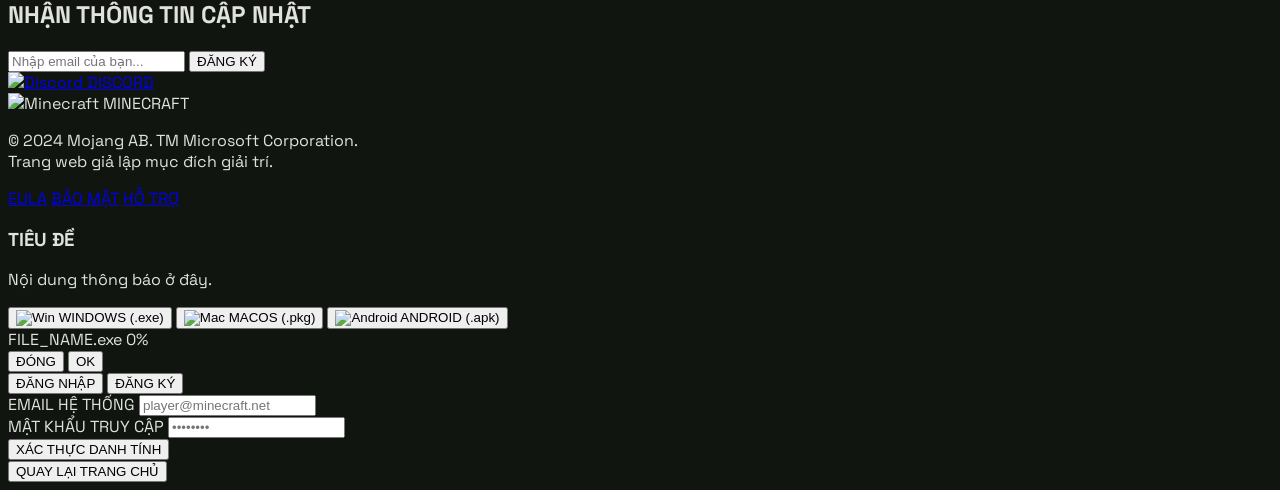
==== commit ca9e7294: "Update index.html" ====
--- a/index.html
+++ b/index.html
@@ -1,508 +1,283 @@
 <!DOCTYPE html>
 
-<html class="dark" lang="vi"><head>
+<html lang="vi">
+<head>
 <meta charset="utf-8"/>
 <meta content="width=device-width, initial-scale=1.0" name="viewport"/>
 <title>Minecraft: Khám Phá Hang Lưu Huỳnh</title>
-<script src="https://cdn.tailwindcss.com?plugins=forms,container-queries"></script>
-<link href="https://fonts.googleapis.com/css2?family=Space+Grotesk:wght@400;600;700&amp;family=Hanken+Grotesk:wght@400;600&amp;family=JetBrains+Mono:wght@600&amp;family=Material+Symbols+Outlined:wght,FILL@100..700,0..1&amp;display=swap" rel="stylesheet"/>
-<script id="tailwind-config">
-        tailwind.config = {
-            darkMode: "class",
-            theme: {
-                extend: {
-                    "colors": {
-                        "primary-fixed": "#a6f5a8",
-                        "surface-container": "#1c211b",
-                        "secondary-fixed-dim": "#ebbcac",
-                        "on-secondary-fixed-variant": "#603f33",
-                        "tertiary": "#ffb1c4",
-                        "outline": "#8a9387",
-                        "tertiary-container": "#d6718f",
-                        "secondary-fixed": "#ffdbcf",
-                        "on-primary-fixed": "#002107",
-                        "primary-fixed-dim": "#8ad88e",
-                        "background": "#101510",
-                        "on-error-container": "#ffdad6",
-                        "inverse-on-surface": "#2d322c",
-                        "surface-container-highest": "#313630",
-                        "surface-bright": "#363a34",
-                        "dirt-darker": "#4D342C",
-                        "secondary": "#ebbcac",
-                        "inverse-primary": "#1f6c2f",
-                        "error": "#ffb4ab",
-                        "on-primary-container": "#00320d",
-                        "surface-container-low": "#181d18",
-                        "primary-container": "#55a15d",
-                        "on-primary-fixed-variant": "#00531b",
-                        "on-tertiary-fixed": "#3f001a",
-                        "xp-green": "#C6FF00",
-                        "on-error": "#690005",
-                        "deep-forest": "#1B3022",
-                        "surface-charcoal": "#121212",
-                        "on-secondary": "#46291e",
-                        "grass-vibrant": "#54B061",
-                        "surface-container-lowest": "#0b0f0b",
-                        "surface-tint": "#8ad88e",
-                        "surface": "#101510",
-                        "outline-variant": "#40493f",
-                        "on-secondary-fixed": "#2e150b",
-                        "surface-variant": "#313630",
-                        "error-container": "#93000a",
-                        "surface-container-high": "#272b26",
-                        "surface-dim": "#101510",
-                        "secondary-container": "#603f33",
-                        "on-secondary-container": "#d8ab9b",
-                        "on-primary": "#003911",
-                        "on-surface": "#e0e4db",
-                        "inverse-surface": "#e0e4db",
-                        "on-tertiary": "#5e112f",
-                        "on-tertiary-container": "#550828",
-                        "tertiary-fixed": "#ffd9e1",
-                        "primary": "#8ad88e",
-                        "tertiary-fixed-dim": "#ffb1c4",
-                        "on-background": "#e0e4db",
-                        "on-tertiary-fixed-variant": "#7b2945",
-                        "on-surface-variant": "#bfc9bb"
-                    },
-                    "borderRadius": {
-                        "DEFAULT": "0.125rem",
-                        "lg": "0.25rem",
-                        "xl": "0.5rem",
-                        "full": "0.75rem"
-                    },
-                    "spacing": {
-                        "margin-mobile": "16px",
-                        "container-max": "1280px",
-                        "base": "8px",
-                        "section-gap": "80px",
-                        "gutter": "24px"
-                    },
-                    "fontFamily": {
-                        "display-lg-mobile": ["Space Grotesk"],
-                        "button-text": ["Space Grotesk"],
-                        "body-md": ["Hanken Grotesk"],
-                        "display-lg": ["Space Grotesk"],
-                        "body-lg": ["Hanken Grotesk"],
-                        "headline-md": ["Space Grotesk"],
-                        "label-caps": ["JetBrains Mono"]
-                    },
-                    "fontSize": {
-                        "display-lg-mobile": ["36px", {"lineHeight": "1.1", "fontWeight": "700"}],
-                        "button-text": ["16px", {"lineHeight": "1", "fontWeight": "700"}],
-                        "body-md": ["16px", {"lineHeight": "1.5", "fontWeight": "400"}],
-                        "display-lg": ["48px", {"lineHeight": "1.1", "letterSpacing": "-0.02em", "fontWeight": "700"}],
-                        "body-lg": ["18px", {"lineHeight": "1.6", "fontWeight": "400"}],
-                        "headline-md": ["32px", {"lineHeight": "1.2", "fontWeight": "600"}],
-                        "label-caps": ["14px", {"lineHeight": "1.2", "letterSpacing": "0.05em", "fontWeight": "600"}]
-                    },
-                    "animation": {
-                        "glow-pulse": "glow-pulse 3s infinite ease-in-out",
-                        "shake": "shake 0.5s ease-in-out infinite",
-                        "ken-burns": "ken-burns 20s infinite ease-in-out",
-                        "float-subtle": "float-subtle 6s infinite ease-in-out"
-                    },
-                    "keyframes": {
-                        "glow-pulse": {
-                            "0%, 100%": { "box-shadow": "inset 2px 2px 0px rgba(255, 255, 255, 0.05), 4px 4px 0px rgba(0, 0, 0, 0.3), 0 0 5px rgba(138, 216, 142, 0.2)" },
-                            "50%": { "box-shadow": "inset 2px 2px 0px rgba(255, 255, 255, 0.05), 4px 4px 0px rgba(0, 0, 0, 0.3), 0 0 20px rgba(138, 216, 142, 0.6)" }
-                        },
-                        "shake": {
-                            "0%, 100%": { "transform": "translate(0, 0) rotate(0deg)" },
-                            "25%": { "transform": "translate(-1px, 1px) rotate(-0.5deg)" },
-                            "50%": { "transform": "translate(1px, -1px) rotate(0.5deg)" },
-                            "75%": { "transform": "translate(-1px, -1px) rotate(-0.5deg)" }
-                        },
-                        "ken-burns": {
-                            "0%, 100%": { "transform": "scale(1.0)" },
-                            "50%": { "transform": "scale(1.1)" }
-                        },
-                        "float-subtle": {
-                            "0%, 100%": { "transform": "translateY(0)" },
-                            "50%": { "transform": "translateY(-10px)" }
-                        }
-                    }
-                },
-            },
-        }
-    </script>
+<!-- Favicon: Khối Cỏ Minecraft -->
+<link href="https://raw.githubusercontent.com/PokeAPI/sprites/master/sprites/items/grass-mail.png" rel="icon" type="image/png"/>
+<script src="https://cdn.tailwindcss.com"></script>
+<link href="https://fonts.googleapis.com/css2?family=Space+Grotesk:wght@400;700&amp;display=swap" rel="stylesheet"/>
 <style>
-        .material-symbols-outlined {
-            font-variation-settings: 'FILL' 0, 'wght' 400, 'GRAD' 0, 'opsz' 24;
-        }
-        .pixel-texture {
-            background-image: url("data:image/svg+xml,%3Csvg width='4' height='4' viewBox='0 0 4 4' fill='none' xmlns='http://www.w3.org/2000/svg'%3E%3Crect width='1' height='1' fill='white' fill-opacity='0.05'/%3E%3C/svg%3E");
-        }
-        .beveled-edge {
-            border: 1px solid rgba(255, 255, 255, 0.1);
-            box-shadow: inset 2px 2px 0px rgba(255, 255, 255, 0.05), 4px 4px 0px rgba(0, 0, 0, 0.3);
-        }
-        .btn-download-animated {
-            animation: glow-pulse 3s infinite ease-in-out;
-            transition: all 0.2s cubic-bezier(0.175, 0.885, 0.32, 1.275);
-        }
-        .btn-download-animated:hover {
-            transform: scale(1.02);
-            filter: brightness(1.1);
-        }
-        .mobile-menu-overlay {
-            transition: opacity 0.3s ease, visibility 0.3s ease;
-        }
-        .mobile-menu-content {
-            transition: transform 0.4s cubic-bezier(0.165, 0.84, 0.44, 1);
-        }
-        /* Scrollbar styling */
+        body {
+            font-family: 'Space Grotesk', sans-serif;
+            background-color: #101510;
+            color: #e0e2db;
+            overflow-x: hidden;
+        }
+        .xp-green { color: #3e8948; }
+        .bg-xp-green { background-color: #3e8948; }
+        .border-xp-green { border-color: #3e8948; }
+        .sulfur-yellow { color: #d4ff00; }
+        .bg-sulfur-yellow { background-color: #d4ff00; }
+        
+        /* Custom Scrollbar */
         ::-webkit-scrollbar { width: 8px; }
-        ::-webkit-scrollbar-track { background: #101510; }
-        ::-webkit-scrollbar-thumb { background: #313630; border: 2px solid #101510; }
-        ::-webkit-scrollbar-thumb:hover { background: #8ad88e; }
-        
-        .auth-tab-active {
-            background-color: #313630;
-            color: #C6FF00;
-            border-bottom: 2px solid #C6FF00;
+        ::-webkit-scrollbar-track { background: #0b0f0b; }
+        ::-webkit-scrollbar-thumb { background: #3e8948; border-radius: 4px; }
+
+        /* Animations */
+        @keyframes pulse-custom {
+            0% { transform: scale(1); box-shadow: 0 0 0 0 rgba(62, 137, 72, 0.7); }
+            70% { transform: scale(1.05); box-shadow: 0 0 0 15px rgba(62, 137, 72, 0); }
+            100% { transform: scale(1); box-shadow: 0 0 0 0 rgba(62, 137, 72, 0); }
+        }
+        .animate-pulse-custom { animation: pulse-custom 2s infinite; }
+
+        .modal-enter { animation: modalFadeIn 0.3s ease-out; }
+        @keyframes modalFadeIn {
+            from { opacity: 0; transform: scale(0.9) translateY(20px); }
+            to { opacity: 1; transform: scale(1) translateY(0); }
+        }
+
+        .progress-bar-fill {
+            transition: width 5s linear;
         }
     </style>
 </head>
-<body class="bg-background text-on-background min-h-screen selection:bg-xp-green selection:text-black overflow-x-hidden" id="top">
-<!-- Mobile Menu Overlay -->
-<div class="mobile-menu-overlay invisible opacity-0 fixed inset-0 z-[100] flex justify-end" id="mobile-menu">
-<div class="absolute inset-0 bg-background/80 backdrop-blur-sm" id="mobile-menu-backdrop"></div>
-<div class="mobile-menu-content translate-x-full relative w-full max-w-[300px] h-full bg-surface-container-high border-l border-outline-variant shadow-2xl flex flex-col p-gutter pixel-texture" id="mobile-menu-drawer">
-<div class="flex justify-between items-center mb-10">
-<span class="font-display-lg text-2xl text-xp-green tracking-tighter uppercase font-bold">MENU</span>
-<button class="text-on-surface-variant hover:text-primary transition-colors" id="close-menu">
-<span class="material-symbols-outlined text-3xl">close</span>
-</button>
-</div>
-<nav class="flex flex-col gap-6">
-<a class="mobile-nav-link font-display-lg-mobile text-2xl uppercase text-white hover:text-xp-green transition-colors flex items-center gap-4 group" href="#top">
-<span class="w-2 h-2 bg-xp-green scale-0 group-hover:scale-100 transition-transform"></span>
-                Trang chủ
-            </a>
-<a class="mobile-nav-link font-display-lg-mobile text-2xl uppercase text-white hover:text-xp-green transition-colors flex items-center gap-4 group" href="#update-section">
-<span class="w-2 h-2 bg-xp-green scale-0 group-hover:scale-100 transition-transform"></span>
-                Bản cập nhật
-            </a>
-</nav>
-<div class="mt-auto pt-8 border-t border-outline-variant">
-<button class="w-full bg-primary-container text-on-primary-container font-button-text text-button-text px-6 py-4 beveled-edge uppercase" id="mobile-logout-btn" style="display: none;">
-                ĐĂNG XUẤT
-            </button>
-</div>
-</div>
-</div>
-<!-- Top AppBar -->
-<header class="w-full top-0 sticky backdrop-blur-xl border-b border-outline-variant shadow-[4px_4px_0px_rgba(0,0,0,0.3)] bg-deep-forest/90 z-50">
-<div class="flex justify-between items-center w-full px-gutter max-w-container-max mx-auto h-20">
-<div class="flex items-center gap-4">
-<button class="text-primary active:translate-x-[2px] active:translate-y-[2px] transition-transform" id="open-menu">
-<span class="material-symbols-outlined text-2xl">menu</span>
-</button>
-<h1 class="font-display-lg text-2xl md:text-3xl uppercase tracking-tight font-bold text-xp-green tracking-tighter">MINECRAFT</h1>
-</div>
-<div class="flex items-center gap-4" id="header-auth-container">
-<!-- User Widget -->
-<div class="hidden items-center gap-2 bg-surface-container px-3 py-2 beveled-edge" id="user-profile-widget">
-<span class="material-symbols-outlined text-xp-green text-sm">account_circle</span>
-<span class="font-label-caps text-white text-[10px] md:text-xs truncate max-w-[80px] md:max-w-[150px]" id="user-profile-name">NGƯỜI CHƠI</span>
-<button class="text-on-surface-variant hover:text-error ml-1 transition-colors" id="logout-btn">
-<span class="material-symbols-outlined text-sm">logout</span>
-</button>
-</div>
-<!-- Auth Link -->
-<a class="bg-primary-container text-on-primary-container font-button-text text-xs md:text-button-text px-4 md:px-6 py-2 md:py-3 beveled-edge uppercase active:translate-x-[2px] active:translate-y-[2px] transition-transform" href="#auth-section" id="login-btn-header">
-                ĐĂNG NHẬP
-            </a>
-</div>
-</div>
+<body class="min-h-screen flex flex-col">
+<!-- Header -->
+<header class="sticky top-0 z-50 bg-[#101510]/90 backdrop-blur-md border-b border-[#363a34] px-4 py-4 flex justify-between items-center">
+<div class="flex items-center gap-2">
+<span class="text-2xl font-bold tracking-tighter text-[#3e8948]">MINECRAFT</span>
+<span class="bg-[#d4ff00] text-black text-[10px] font-bold px-1.5 py-0.5 rounded uppercase cursor-help" title="Đây là phiên bản thử nghiệm">BETA</span>
+</div>
+<button class="bg-[#3e8948] hover:bg-[#4ea358] text-white px-4 py-1.5 rounded-sm font-bold text-sm transition-colors" onclick="toggleAuthModal()">
+            ĐĂNG NHẬP
+        </button>
 </header>
-<main>
-<!-- Hero / Content Section -->
-<section class="relative min-h-[90vh] flex items-center justify-center px-margin-mobile py-section-gap overflow-hidden" id="main-content">
-<div class="absolute inset-0 z-0">
-<img alt="Background" class="w-full h-full object-cover opacity-40 animate-ken-burns" src="https://lh3.googleusercontent.com/aida/[base64]"/>
-<div class="absolute inset-0 bg-gradient-to-b from-background/60 via-background/80 to-background"></div>
-</div>
-<div class="relative z-10 w-full max-w-container-max flex flex-col items-center text-center">
-<h2 class="font-display-lg text-4xl md:text-6xl uppercase text-white mb-6 drop-shadow-lg">Hang Lưu Huỳnh</h2>
-<p class="font-body-lg text-lg text-on-surface-variant max-w-2xl mb-12">Khám phá chiều không gian mới bị ô nhiễm bởi khí độc và tinh thể lưu huỳnh rực rỡ. Một thử thách sinh tồn hoàn toàn mới.</p>
-<div class="w-full max-w-md" id="download-flow-container">
-<!-- If Not Logged In Message -->
-<div class="p-6 bg-surface-container-high beveled-edge border border-outline-variant pixel-texture" id="guest-message">
-<p class="font-label-caps text-secondary mb-4">Bạn cần đăng nhập để tải bản Beta này</p>
-<a class="inline-block bg-xp-green text-black font-button-text px-8 py-4 beveled-edge uppercase" href="#auth-section">Đến trang đăng nhập</a>
-</div>
-<!-- If Logged In: Download Button & OS Choice -->
-<div class="hidden space-y-4" id="auth-download-area">
-<div class="grid grid-cols-3 gap-2" id="os-selection">
-<button class="os-btn flex flex-col items-center p-3 bg-surface-container beveled-edge hover:bg-surface-container-highest transition-colors active" data-os="windows">
-<span class="material-symbols-outlined text-2xl">desktop_windows</span>
-<span class="text-[10px] mt-1 font-label-caps">WIN</span>
-</button>
-<button class="os-btn flex flex-col items-center p-3 bg-surface-container beveled-edge hover:bg-surface-container-highest transition-colors" data-os="macos">
-<span class="material-symbols-outlined text-2xl">desktop_mac</span>
-<span class="text-[10px] mt-1 font-label-caps">MAC</span>
-</button>
-<button class="os-btn flex flex-col items-center p-3 bg-surface-container beveled-edge hover:bg-surface-container-highest transition-colors" data-os="android">
-<span class="material-symbols-outlined text-2xl">android</span>
-<span class="text-[10px] mt-1 font-label-caps">APK</span>
-</button>
-</div>
-<button class="btn-download-animated w-full bg-xp-green text-black font-button-text text-xl py-6 beveled-edge uppercase flex flex-col items-center gap-2 group" id="download-btn">
-<span id="btn-text">TẢI XUỐNG (.MCWORLD)</span>
-<div class="hidden w-4/5 h-2 bg-black/30 rounded-full mt-2 overflow-hidden" id="progress-bar-container">
-<div class="h-full bg-white w-0 transition-all duration-[5000ms] ease-linear" id="progress-bar-fill"></div>
-</div>
-</button>
-<p class="mt-4 font-label-caps text-xs text-xp-green/60 uppercase tracking-widest animate-pulse">Dung lượng: ~482 MB</p>
-</div>
-</div>
+<!-- Hero Section -->
+<main class="flex-grow">
+<section class="relative h-[60vh] flex items-center justify-center overflow-hidden">
+<img alt="Sulfur Cave" class="absolute inset-0 w-full h-full object-cover opacity-60" src="https://www.gstatic.com/labs-code/stitch/stitch-placeholder-300x300.svg"/>
+<div class="absolute inset-0 bg-gradient-to-t from-[#101510] to-transparent"></div>
+<div class="relative z-10 text-center px-6 max-w-2xl">
+<span class="bg-[#d4ff00]/20 text-[#d4ff00] text-xs font-bold px-3 py-1 rounded-full border border-[#d4ff00]/30 mb-4 inline-block">PHIÊN BẢN MỚI: HANG LƯU HUỲNH</span>
+<h1 class="text-4xl md:text-5xl font-bold mb-4 tracking-tight leading-tight">MINECRAFT: KHÁM PHÁ HANG LƯU HUỲNH</h1>
+<p class="text-sm text-gray-400 mb-8 leading-relaxed">Dấn thân vào những hang động độc hại chứa đầy tinh thể vàng huyền bí. Một thế giới ngầm nguy hiểm đang chờ đợi bạn.</p>
+<button class="animate-pulse-custom bg-[#3e8948] hover:bg-[#4ea358] text-white px-8 py-4 rounded-sm font-bold text-lg flex items-center gap-3 mx-auto transition-transform active:scale-95 shadow-[4px_4px_0px_rgba(0,0,0,0.3)]" onclick="startDownloadFlow()">
+<svg class="h-6 w-6" fill="none" stroke="currentColor" viewbox="0 0 24 24" xmlns="http://www.w3.org/2000/svg"><path d="M12 15v2m-6 4h12a2 2 0 002-2v-6a2 2 0 00-2-2H6a2 2 0 00-2 2v6a2 2 0 002 2zm10-10V7a4 4 0 00-8 0v4h8z" stroke-linecap="round" stroke-linejoin="round" stroke-width="2"></path></svg>
+                    TẢI VỀ NGAY
+                </button>
 </div>
 </section>
-<!-- Auth Section -->
-<section class="relative min-h-screen flex flex-col items-center justify-center px-margin-mobile py-section-gap bg-background" id="auth-section">
-<div class="w-full max-w-md">
-<div class="mb-6">
-<a class="flex items-center gap-2 text-on-surface-variant hover:text-xp-green transition-colors group" href="#top">
-<span class="material-symbols-outlined">arrow_back</span>
-<span class="font-label-caps text-xs uppercase">Về trang chủ</span>
-</a>
-</div>
-<!-- Tabs Navigation (Professional, No-overflow) -->
-<div class="flex w-full border-b border-outline-variant">
-<button class="flex-1 py-4 font-button-text text-button-text uppercase transition-all auth-tab-active" id="login-tab-btn">
-                    Đăng nhập
-                </button>
-<button class="flex-1 py-4 font-button-text text-button-text uppercase transition-all text-on-surface-variant hover:bg-surface-container-low" id="register-tab-btn">
-                    Đăng ký
-                </button>
-</div>
-<!-- Auth Forms Container -->
-<div class="bg-surface-container-highest border-x border-b border-outline-variant p-6 md:p-8 beveled-edge pixel-texture rounded-b-lg shadow-2xl">
-<!-- Login Form -->
-<form class="space-y-6" id="login-form">
-<div class="space-y-2">
-<label class="font-label-caps text-xs text-on-surface-variant uppercase block">Email</label>
-<input class="w-full bg-surface-charcoal border-2 border-outline-variant focus:border-xp-green text-white px-4 py-3 outline-none transition-colors rounded-none" id="login-email" placeholder="player@minecraft.net" required="" type="email"/>
-</div>
-<div class="space-y-2">
-<label class="font-label-caps text-xs text-on-surface-variant uppercase block">Mật khẩu</label>
-<input class="w-full bg-surface-charcoal border-2 border-outline-variant focus:border-xp-green text-white px-4 py-3 outline-none transition-colors rounded-none" id="login-password" placeholder="••••••••" required="" type="password"/>
-</div>
-<button class="w-full bg-primary-container text-on-primary-container font-button-text py-4 beveled-edge uppercase active:scale-[0.98] transition-transform" type="submit">ĐĂNG NHẬP</button>
-</form>
-<!-- Register Form -->
-<form class="hidden space-y-6" id="register-form">
-<div class="space-y-2">
-<label class="font-label-caps text-xs text-on-surface-variant uppercase block">Họ và tên</label>
-<input class="w-full bg-surface-charcoal border-2 border-outline-variant focus:border-xp-green text-white px-4 py-3 outline-none transition-colors rounded-none" id="register-name" placeholder="Steve Minecraft" required="" type="text"/>
-</div>
-<div class="space-y-2">
-<label class="font-label-caps text-xs text-on-surface-variant uppercase block">Email</label>
-<input class="w-full bg-surface-charcoal border-2 border-outline-variant focus:border-xp-green text-white px-4 py-3 outline-none transition-colors rounded-none" id="register-email" placeholder="player@minecraft.net" required="" type="email"/>
-</div>
-<div class="space-y-2">
-<label class="font-label-caps text-xs text-on-surface-variant uppercase block">Mật khẩu</label>
-<input class="w-full bg-surface-charcoal border-2 border-outline-variant focus:border-xp-green text-white px-4 py-3 outline-none transition-colors rounded-none" id="register-password" placeholder="••••••••" required="" type="password"/>
-</div>
-<button class="w-full bg-xp-green text-black font-button-text py-4 beveled-edge uppercase active:scale-[0.98] transition-transform shadow-[0_0_15px_rgba(198,255,0,0.3)]" type="submit">ĐĂNG KÝ NGAY</button>
-</form>
-</div>
+<!-- Update Section -->
+<section class="p-6 bg-[#181d18] border-y border-[#363a34]">
+<div class="flex items-center gap-2 mb-4">
+<svg class="h-5 w-5 text-[#d4ff00]" fill="none" stroke="currentColor" viewbox="0 0 24 24" xmlns="http://www.w3.org/2000/svg"><path d="M13 10V3L4 14h7v7l9-11h-7z" stroke-linecap="round" stroke-linejoin="round" stroke-width="2"></path></svg>
+<h2 class="font-bold text-[#d4ff00]">NHẬN THÔNG TIN CẬP NHẬT</h2>
+</div>
+<div class="flex gap-2">
+<input class="flex-grow bg-[#0b0f0b] border border-[#363a34] rounded-sm px-4 py-2 text-sm focus:outline-none focus:border-[#3e8948]" placeholder="Nhập email của bạn..." type="email"/>
+<button class="bg-[#3e8948] px-4 py-2 rounded-sm text-sm font-bold hover:bg-[#4ea358]" onclick="showModal('Thành công', 'Email của bạn đã được đăng ký nhận thông báo bản vá!')">ĐĂNG KÝ</button>
 </div>
 </section>
 </main>
-<footer class="w-full py-section-gap bg-surface-container-lowest border-t border-dirt-darker">
-<div class="max-w-container-max mx-auto px-gutter flex flex-col md:flex-row justify-between items-center gap-6 text-center md:text-left">
-<div class="flex flex-col items-center md:items-start gap-2">
-<span class="font-label-caps text-label-caps text-outline uppercase tracking-widest">MINECRAFT HANG LƯU HUỲNH</span>
-<p class="font-body-md text-body-md text-secondary opacity-70">© 2024 Mojang AB. Microsoft Corporation.</p>
-</div>
-<nav class="flex flex-wrap justify-center gap-6">
-<a class="font-body-md text-on-surface-variant hover:text-primary transition-colors underline" href="#">EULA</a>
-<a class="font-body-md text-on-surface-variant hover:text-primary transition-colors underline" href="#">Bảo mật</a>
-<a class="font-body-md text-on-surface-variant hover:text-primary transition-colors underline" href="#">Hỗ trợ</a>
-</nav>
+<!-- Footer -->
+<footer class="p-8 bg-[#0b0f0b] border-t border-[#363a34]">
+<div class="flex flex-col items-center gap-6">
 <div class="flex gap-4">
-<span class="material-symbols-outlined text-outline cursor-pointer hover:text-xp-green transition-colors">public</span>
-<span class="material-symbols-outlined text-outline cursor-pointer hover:text-xp-green transition-colors">shield</span>
+<a class="flex items-center gap-2 text-gray-500 hover:text-white transition-colors" href="https://discord.gg/6XMcE3AAx" target="_blank">
+<img alt="Discord" class="h-5 w-5 opacity-70" src="https://www.gstatic.com/labs-code/stitch/stitch-placeholder-300x300.svg"/>
+<span class="text-xs font-bold">DISCORD</span>
+</a>
+<div class="flex items-center gap-2 text-gray-500">
+<img alt="Minecraft" class="h-5 w-5" src="https://www.gstatic.com/labs-code/stitch/stitch-placeholder-300x300.svg"/>
+<span class="text-xs font-bold">MINECRAFT</span>
+</div>
+</div>
+<p class="text-[10px] text-gray-600 text-center">© 2024 Mojang AB. TM Microsoft Corporation.<br/>Trang web giả lập mục đích giải trí.</p>
+<div class="flex gap-4 text-[10px] font-bold text-gray-500">
+<a class="hover:underline" href="#">EULA</a>
+<a class="hover:underline" href="#">BẢO MẬT</a>
+<a class="hover:underline" href="#">HỖ TRỢ</a>
 </div>
 </div>
 </footer>
+<!-- Modals Overlay -->
+<div class="fixed inset-0 bg-black/80 z-[100] hidden items-center justify-center p-6 backdrop-blur-sm" id="modal-overlay">
+<div class="bg-[#181d18] border-2 border-[#3e8948] w-full max-w-sm rounded-sm p-6 modal-enter shadow-[8px_8px_0px_rgba(0,0,0,0.5)]" id="modal-content">
+<h3 class="text-xl font-bold text-[#d4ff00] mb-2 uppercase" id="modal-title">TIÊU ĐỀ</h3>
+<p class="text-sm text-gray-300 mb-6 leading-relaxed" id="modal-text">Nội dung thông báo ở đây.</p>
+<!-- Download OS Selection (Initially Hidden) -->
+<div class="hidden flex-col gap-3 mb-6" id="os-selection">
+<button class="flex items-center gap-3 bg-[#0b0f0b] border border-[#363a34] p-3 rounded hover:border-[#3e8948] transition-colors" onclick="startDownloadProcess('WINDOWS', '.exe')">
+<img alt="Win" class="h-5 w-5" src="https://www.gstatic.com/labs-code/stitch/stitch-placeholder-300x300.svg"/>
+<span class="font-bold">WINDOWS (.exe)</span>
+</button>
+<button class="flex items-center gap-3 bg-[#0b0f0b] border border-[#363a34] p-3 rounded hover:border-[#3e8948] transition-colors" onclick="startDownloadProcess('MACOS', '.pkg')">
+<img alt="Mac" class="h-5 w-5" src="https://www.gstatic.com/labs-code/stitch/stitch-placeholder-300x300.svg"/>
+<span class="font-bold">MACOS (.pkg)</span>
+</button>
+<button class="flex items-center gap-3 bg-[#0b0f0b] border border-[#363a34] p-3 rounded hover:border-[#3e8948] transition-colors" onclick="startDownloadProcess('ANDROID', '.apk')">
+<img alt="Android" class="h-5 w-5" src="https://www.gstatic.com/labs-code/stitch/stitch-placeholder-300x300.svg"/>
+<span class="font-bold">ANDROID (.apk)</span>
+</button>
+</div>
+<!-- Progress Bar (Initially Hidden) -->
+<div class="hidden mb-6" id="download-progress">
+<div class="flex justify-between text-[10px] font-bold mb-1">
+<span class="text-gray-400" id="file-name">FILE_NAME.exe</span>
+<span class="text-[#d4ff00]" id="progress-percent">0%</span>
+</div>
+<div class="w-full bg-[#0b0f0b] h-3 rounded-full overflow-hidden border border-[#363a34]">
+<div class="bg-[#3e8948] h-full w-0 progress-bar-fill" id="progress-fill"></div>
+</div>
+</div>
+<div class="flex justify-end gap-3">
+<button class="text-gray-500 hover:text-white font-bold text-sm px-4 py-2" id="modal-close" onclick="closeModal()">ĐÓNG</button>
+<button class="hidden bg-[#3e8948] text-white font-bold px-6 py-2 rounded-sm text-sm" id="modal-action">OK</button>
+</div>
+</div>
+</div>
+<!-- Auth Modal -->
+<div class="fixed inset-0 bg-black/90 z-[110] hidden items-center justify-center p-6" id="auth-modal">
+<div class="bg-[#181d18] border-2 border-[#3e8948] w-full max-w-sm rounded-sm p-6 shadow-[8px_8px_0px_rgba(0,0,0,0.5)]">
+<div class="flex gap-4 mb-6 border-b border-[#363a34]">
+<button class="pb-2 font-bold text-[#3e8948] border-b-2 border-[#3e8948]" id="tab-login" onclick="switchAuthTab('login')">ĐĂNG NHẬP</button>
+<button class="pb-2 font-bold text-gray-500" id="tab-register" onclick="switchAuthTab('register')">ĐĂNG KÝ</button>
+</div>
+<div class="space-y-4" id="auth-form">
+<div>
+<label class="block text-[10px] font-bold text-gray-500 mb-1">EMAIL HỆ THỐNG</label>
+<input class="w-full bg-[#0b0f0b] border border-[#363a34] rounded px-3 py-2 text-sm focus:border-[#3e8948] outline-none" id="auth-email" placeholder="player@minecraft.net" type="email"/>
+</div>
+<div>
+<label class="block text-[10px] font-bold text-gray-500 mb-1">MẬT KHẨU TRUY CẬP</label>
+<input class="w-full bg-[#0b0f0b] border border-[#363a34] rounded px-3 py-2 text-sm focus:border-[#3e8948] outline-none" id="auth-pass" placeholder="••••••••" type="password"/>
+</div>
+<button class="w-full bg-[#3e8948] hover:bg-[#4ea358] text-white font-bold py-3 rounded-sm mt-4 shadow-[4px_4px_0px_rgba(0,0,0,0.3)] transition-transform active:scale-95" onclick="handleAuth()">
+                    XÁC THỰC DANH TÍNH
+                </button>
+</div>
+<button class="w-full text-center text-gray-500 text-xs mt-6 hover:text-white" onclick="toggleAuthModal()">QUAY LẠI TRANG CHỦ</button>
+</div>
+</div>
 <script>
-    // --- Auth Logic (localStorage) ---
-    const loginTabBtn = document.getElementById('login-tab-btn');
-    const registerTabBtn = document.getElementById('register-tab-btn');
-    const loginForm = document.getElementById('login-form');
-    const registerForm = document.getElementById('register-form');
-    
-    const guestMessage = document.getElementById('guest-message');
-    const authDownloadArea = document.getElementById('auth-download-area');
-    const authSection = document.getElementById('auth-section');
-
-    const userProfileWidget = document.getElementById('user-profile-widget');
-    const userProfileName = document.getElementById('user-profile-name');
-    const loginBtnHeader = document.getElementById('login-btn-header');
-    const logoutBtn = document.getElementById('logout-btn');
-    const mobileLogoutBtn = document.getElementById('mobile-logout-btn');
-
-    // Tab Switching
-    function switchToLogin() {
-        loginForm.classList.remove('hidden');
-        registerForm.classList.add('hidden');
-        loginTabBtn.classList.add('auth-tab-active');
-        loginTabBtn.classList.remove('text-on-surface-variant');
-        registerTabBtn.classList.remove('auth-tab-active');
-        registerTabBtn.classList.add('text-on-surface-variant');
-    }
-
-    function switchToRegister() {
-        loginForm.classList.add('hidden');
-        registerForm.classList.remove('hidden');
-        registerTabBtn.classList.add('auth-tab-active');
-        registerTabBtn.classList.remove('text-on-surface-variant');
-        loginTabBtn.classList.remove('auth-tab-active');
-        loginTabBtn.classList.add('text-on-surface-variant');
-    }
-
-    loginTabBtn.addEventListener('click', switchToLogin);
-    registerTabBtn.addEventListener('click', switchToRegister);
-
-    // Registration Logic
-    registerForm.addEventListener('submit', (e) => {
-        e.preventDefault();
-        const name = document.getElementById('register-name').value.trim();
-        const email = document.getElementById('register-email').value.trim();
-        const password = document.getElementById('register-password').value;
-
-        if (!name || !email || !password) return;
-
-        const user = { name, email, password };
-        localStorage.setItem('minecraft_user', JSON.stringify(user));
-        
-        alert("Đăng ký thành công! Bạn có thể đăng nhập ngay.");
-        switchToLogin();
-        document.getElementById('login-email').value = email;
-    });
-
-    // Login Logic
-    loginForm.addEventListener('submit', (e) => {
-        e.preventDefault();
-        const emailInput = document.getElementById('login-email').value.trim();
-        const passwordInput = document.getElementById('login-password').value;
-
-        const storedUser = JSON.parse(localStorage.getItem('minecraft_user'));
-
-        if (storedUser && storedUser.email === emailInput && storedUser.password === passwordInput) {
-            localStorage.setItem('isLoggedIn', 'true');
-            alert("Đăng nhập thành công!");
-            updateUI();
-            window.location.hash = "top";
-        } else {
-            alert("Email hoặc mật khẩu không chính xác!");
-        }
-    });
-
-    function updateUI() {
-        const isLoggedIn = localStorage.getItem('isLoggedIn') === 'true';
-        const user = JSON.parse(localStorage.getItem('minecraft_user'));
-
-        if (isLoggedIn && user) {
-            authSection.classList.add('hidden');
-            guestMessage.classList.add('hidden');
-            authDownloadArea.classList.remove('hidden');
-            loginBtnHeader.classList.add('hidden');
-            userProfileWidget.classList.remove('hidden');
-            userProfileWidget.classList.add('flex');
-            userProfileName.innerText = user.name.toUpperCase();
-            mobileLogoutBtn.style.display = 'block';
-        } else {
-            authSection.classList.remove('hidden');
-            guestMessage.classList.remove('hidden');
-            authDownloadArea.classList.add('hidden');
-            loginBtnHeader.classList.remove('hidden');
-            userProfileWidget.classList.add('hidden');
-            userProfileWidget.classList.remove('flex');
-            mobileLogoutBtn.style.display = 'none';
-        }
-    }
-
-    logoutBtn.addEventListener('click', () => {
-        localStorage.removeItem('isLoggedIn');
-        updateUI();
-    });
-
-    mobileLogoutBtn.addEventListener('click', () => {
-        localStorage.removeItem('isLoggedIn');
-        updateUI();
-        document.getElementById('close-menu').click();
-    });
-
-    // --- OS Selection & Download Logic ---
-    const osBtns = document.querySelectorAll('.os-btn');
-    const downloadBtn = document.getElementById('download-btn');
-    const btnText = document.getElementById('btn-text');
-    const progressBarContainer = document.getElementById('progress-bar-container');
-    const progressBarFill = document.getElementById('progress-bar-fill');
-
-    let currentOS = "windows";
-
-    osBtns.forEach(btn => {
-        btn.addEventListener('click', () => {
-            osBtns.forEach(b => b.classList.remove('bg-surface-container-highest', 'border-xp-green'));
-            btn.classList.add('bg-surface-container-highest', 'border-xp-green');
-            currentOS = btn.dataset.os;
-            
-            const extensions = { windows: ".MCWORLD", macos: ".DMG", android: ".APK" };
-            btnText.innerText = `TẢI XUỐNG (${extensions[currentOS]})`;
-        });
-    });
-
-    let isDownloading = false;
-    downloadBtn.addEventListener('click', () => {
-        if (isDownloading) return;
-        isDownloading = true;
-
-        btnText.innerText = "ĐANG TẢI DỮ LIỆU CẤU TRÚC...";
-        progressBarContainer.classList.remove('hidden');
-        
-        progressBarFill.style.width = '0%';
-        setTimeout(() => {
-            progressBarFill.style.width = '100%';
-        }, 10);
-
-        setTimeout(() => {
-            btnText.innerText = "HOÀN TẤT - ĐANG MỞ FILE!";
+        const overlay = document.getElementById('modal-overlay');
+        const modalTitle = document.getElementById('modal-title');
+        const modalText = document.getElementById('modal-text');
+        const osSelection = document.getElementById('os-selection');
+        const downloadProgress = document.getElementById('download-progress');
+        const progressFill = document.getElementById('progress-fill');
+        const progressPercent = document.getElementById('progress-percent');
+        const fileNameLabel = document.getElementById('file-name');
+        const modalAction = document.getElementById('modal-action');
+        const modalClose = document.getElementById('modal-close');
+
+        let currentMode = 'login';
+
+        function showModal(title, text, showOS = false) {
+            modalTitle.innerText = title;
+            modalText.innerText = text;
+            osSelection.classList.toggle('hidden', !showOS);
+            downloadProgress.classList.add('hidden');
+            modalAction.classList.add('hidden');
+            modalClose.classList.remove('hidden');
+            overlay.classList.remove('hidden');
+            overlay.classList.add('flex');
+        }
+
+        function closeModal() {
+            overlay.classList.add('hidden');
+            overlay.classList.remove('flex');
+        }
+
+        function startDownloadFlow() {
+            // Check if logged in (simulated)
+            const user = localStorage.getItem('mc_user');
+            if(!user) {
+                toggleAuthModal();
+                return;
+            }
+            showModal('Xác nhận tải về', 'Vui lòng chọn hệ điều hành bạn đang sử dụng để nhận bản cài đặt tương ứng:', true);
+        }
+
+        function startDownloadProcess(os, ext) {
+            osSelection.classList.add('hidden');
+            modalText.innerText = 'Đang khởi tạo kết nối an toàn tới máy chủ trung tâm...';
+            downloadProgress.classList.remove('hidden');
+            fileNameLabel.innerText = `minecraft_sulfur_cave_${os.toLowerCase()}${ext}`;
+            modalClose.classList.add('hidden');
+
             setTimeout(() => {
-                window.location.href = "https://www.youtube.com/watch?v=dQw4w9WgXcQ";
-            }, 1000);
-        }, 5000);
-    });
-
-    // --- Mobile Menu ---
-    const openMenuBtn = document.getElementById('open-menu');
-    const closeMenuBtn = document.getElementById('close-menu');
-    const mobileMenu = document.getElementById('mobile-menu');
-    const mobileMenuDrawer = document.getElementById('mobile-menu-drawer');
-    const mobileMenuBackdrop = document.getElementById('mobile-menu-backdrop');
-
-    openMenuBtn.addEventListener('click', () => {
-        mobileMenu.classList.remove('invisible', 'opacity-0');
-        mobileMenuDrawer.classList.remove('translate-x-full');
-    });
-
-    const closeMenu = () => {
-        mobileMenu.classList.add('opacity-0');
-        mobileMenuDrawer.classList.add('translate-x-full');
-        setTimeout(() => { mobileMenu.classList.add('invisible'); }, 300);
-    };
-
-    closeMenuBtn.addEventListener('click', closeMenu);
-    mobileMenuBackdrop.addEventListener('click', closeMenu);
-
-    // Initial OS styling
-    document.querySelector('.os-btn[data-os="windows"]').classList.add('bg-surface-container-highest', 'border-xp-green');
-
-    document.addEventListener('DOMContentLoaded', updateUI);
-</script>
-</body></html>+                progressFill.style.width = '100%';
+                let count = 0;
+                const interval = setInterval(() => {
+                    count += 2;
+                    progressPercent.innerText = count + '%';
+                    if(count >= 100) {
+                        clearInterval(interval);
+                        finishDownload();
+                    }
+                }, 100);
+            }, 500);
+        }
+
+        function finishDownload() {
+            modalTitle.innerText = 'Tải về hoàn tất';
+            modalText.innerText = 'Bản cài đặt Minecraft Hang Lưu Huỳnh đã sẵn sàng. Nhấn FINISH để bắt đầu quá trình giải nén!';
+            modalAction.innerText = 'FINISH';
+            modalAction.classList.remove('hidden');
+            modalAction.onclick = () => {
+                window.open('https://youtu.be/dQw4w9WgXcQ?si=bwGcGFQqYL4PRQtq', '_blank');
+                closeModal();
+            };
+        }
+
+        function toggleAuthModal() {
+            const auth = document.getElementById('auth-modal');
+            auth.classList.toggle('hidden');
+            auth.classList.toggle('flex');
+        }
+
+        function switchAuthTab(tab) {
+            currentMode = tab;
+            const tLogin = document.getElementById('tab-login');
+            const tRegister = document.getElementById('tab-register');
+            if(tab === 'login') {
+                tLogin.className = 'pb-2 font-bold text-[#3e8948] border-b-2 border-[#3e8948]';
+                tRegister.className = 'pb-2 font-bold text-gray-500';
+            } else {
+                tRegister.className = 'pb-2 font-bold text-[#3e8948] border-b-2 border-[#3e8948]';
+                tLogin.className = 'pb-2 font-bold text-gray-500';
+            }
+        }
+
+        function handleAuth() {
+            const email = document.getElementById('auth-email').value;
+            const pass = document.getElementById('auth-pass').value;
+
+            if(!email || !pass) {
+                alert('Vui lòng nhập đầy đủ thông tin!');
+                return;
+            }
+
+            if(currentMode === 'register') {
+                localStorage.setItem('mc_user', JSON.stringify({email, pass}));
+                alert('Đăng ký tài khoản thành công vào CƠ SỞ DỮ LIỆU máy chủ!');
+                switchAuthTab('login');
+            } else {
+                const stored = JSON.parse(localStorage.getItem('mc_user'));
+                if(stored && stored.email === email && stored.pass === pass) {
+                    alert(`Chào mừng trở lại, ${email.split('@')[0]}!`);
+                    toggleAuthModal();
+                } else {
+                    alert('Thông tin xác thực không chính xác. Vui lòng kiểm tra lại!');
+                }
+            }
+        }
+    </script>
+</body>
+</html>
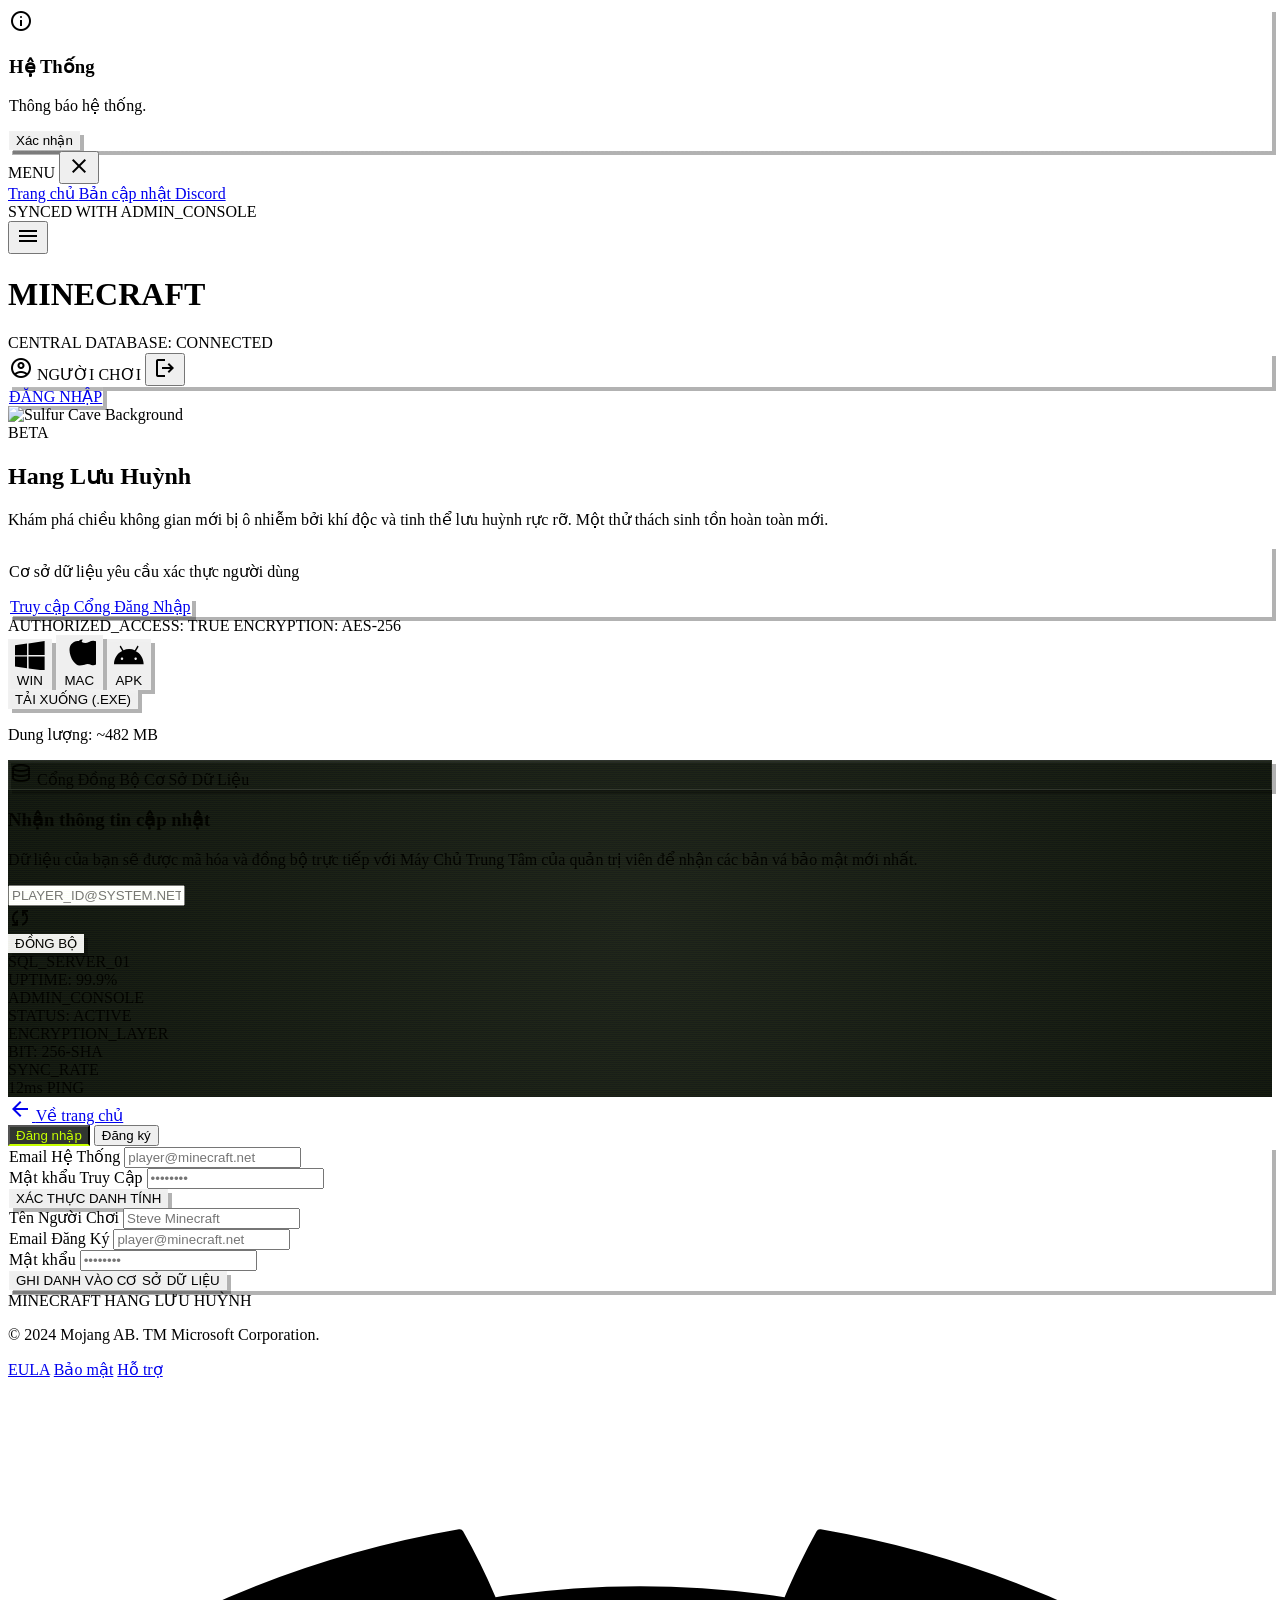
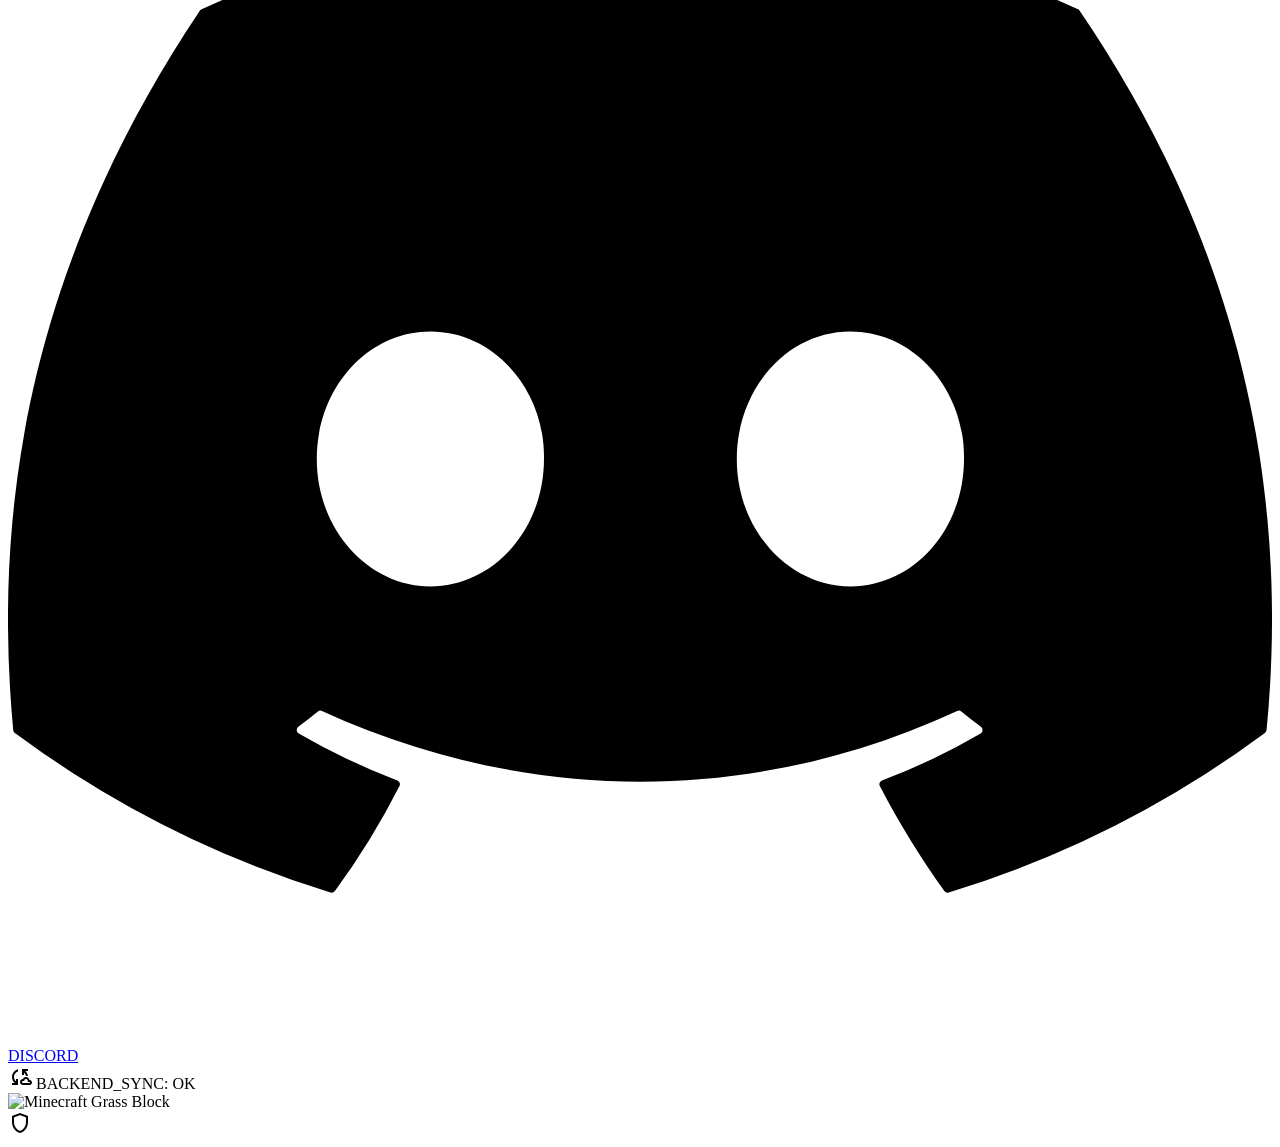
==== commit 4501bc1e: "Update index.html" ====
--- a/index.html
+++ b/index.html
@@ -1,283 +1,739 @@
 <!DOCTYPE html>
 
-<html lang="vi">
-<head>
+<html class="dark" data-stitch-anim-opacity="true" lang="vi"><head>
 <meta charset="utf-8"/>
 <meta content="width=device-width, initial-scale=1.0" name="viewport"/>
-<title>Minecraft: Khám Phá Hang Lưu Huỳnh</title>
-<!-- Favicon: Khối Cỏ Minecraft -->
-<link href="https://raw.githubusercontent.com/PokeAPI/sprites/master/sprites/items/grass-mail.png" rel="icon" type="image/png"/>
-<script src="https://cdn.tailwindcss.com"></script>
-<link href="https://fonts.googleapis.com/css2?family=Space+Grotesk:wght@400;700&amp;display=swap" rel="stylesheet"/>
+<title>Minecraft: Khám Phá Hang Lưu Huỳnh | Centralized System</title>
+<script src="https://cdn.tailwindcss.com?plugins=forms,container-queries"></script>
+<link href="https://fonts.googleapis.com/css2?family=Space+Grotesk:wght@400;600;700&amp;family=Hanken+Grotesk:wght@400;600&amp;family=JetBrains+Mono:wght@600&amp;family=Material+Symbols+Outlined:wght,FILL@100..700,0..1&amp;display=swap" rel="stylesheet"/>
+<script id="tailwind-config">
+        tailwind.config = {
+            darkMode: "class",
+            theme: {
+                extend: {
+                    "colors": {
+                        "primary-fixed": "#a6f5a8",
+                        "surface-container": "#1c211b",
+                        "secondary-fixed-dim": "#ebbcac",
+                        "on-secondary-fixed-variant": "#603f33",
+                        "tertiary": "#ffb1c4",
+                        "outline": "#8a9387",
+                        "tertiary-container": "#d6718f",
+                        "secondary-fixed": "#ffdbcf",
+                        "on-primary-fixed": "#002107",
+                        "primary-fixed-dim": "#8ad88e",
+                        "background": "#101510",
+                        "on-error-container": "#ffdad6",
+                        "inverse-on-surface": "#2d322c",
+                        "surface-container-highest": "#313630",
+                        "surface-bright": "#363a34",
+                        "dirt-darker": "#4D342C",
+                        "secondary": "#ebbcac",
+                        "inverse-primary": "#1f6c2f",
+                        "error": "#ffb4ab",
+                        "on-primary-container": "#00320d",
+                        "surface-container-low": "#181d18",
+                        "primary-container": "#55a15d",
+                        "on-primary-fixed-variant": "#00531b",
+                        "on-tertiary-fixed": "#3f001a",
+                        "xp-green": "#C6FF00",
+                        "on-error": "#690005",
+                        "deep-forest": "#1B3022",
+                        "surface-charcoal": "#121212",
+                        "on-secondary": "#46291e",
+                        "grass-vibrant": "#54B061",
+                        "surface-container-lowest": "#0b0f0b",
+                        "surface-tint": "#8ad88e",
+                        "surface": "#101510",
+                        "outline-variant": "#40493f",
+                        "on-secondary-fixed": "#2e150b",
+                        "surface-variant": "#313630",
+                        "error-container": "#93000a",
+                        "surface-container-high": "#272b26",
+                        "surface-dim": "#101510",
+                        "secondary-container": "#603f33",
+                        "on-secondary-container": "#d8ab9b",
+                        "on-primary": "#003911",
+                        "on-surface": "#e0e4db",
+                        "inverse-surface": "#e0e4db",
+                        "on-tertiary": "#5e112f",
+                        "on-tertiary-container": "#550828",
+                        "tertiary-fixed": "#ffd9e1",
+                        "primary": "#8ad88e",
+                        "tertiary-fixed-dim": "#ffb1c4",
+                        "on-background": "#e0e4db",
+                        "on-tertiary-fixed-variant": "#7b2945",
+                        "on-surface-variant": "#bfc9bb"
+                    },
+                    "borderRadius": {
+                        "DEFAULT": "0.125rem",
+                        "lg": "0.25rem",
+                        "xl": "0.5rem",
+                        "full": "0.75rem"
+                    },
+                    "spacing": {
+                        "margin-mobile": "16px",
+                        "container-max": "1280px",
+                        "base": "8px",
+                        "section-gap": "80px",
+                        "gutter": "24px"
+                    },
+                    "fontFamily": {
+                        "display-lg-mobile": ["Space Grotesk"],
+                        "button-text": ["Space Grotesk"],
+                        "body-md": ["Hanken Grotesk"],
+                        "display-lg": ["Space Grotesk"],
+                        "body-lg": ["Hanken Grotesk"],
+                        "headline-md": ["Space Grotesk"],
+                        "label-caps": ["JetBrains Mono"]
+                    },
+                    "fontSize": {
+                        "display-lg-mobile": ["36px", {"lineHeight": "1.1", "fontWeight": "700"}],
+                        "button-text": ["16px", {"lineHeight": "1", "fontWeight": "700"}],
+                        "body-md": ["16px", {"lineHeight": "1.5", "fontWeight": "400"}],
+                        "display-lg": ["48px", {"lineHeight": "1.1", "letterSpacing": "-0.02em", "fontWeight": "700"}],
+                        "body-lg": ["18px", {"lineHeight": "1.6", "fontWeight": "400"}],
+                        "headline-md": ["32px", {"lineHeight": "1.2", "fontWeight": "600"}],
+                        "label-caps": ["14px", {"lineHeight": "1.2", "letterSpacing": "0.05em", "fontWeight": "600"}]
+                    },
+                    "animation": {
+                        "glow-pulse": "glow-pulse 3s infinite ease-in-out",
+                        "shake": "shake 0.5s ease-in-out infinite",
+                        "ken-burns": "ken-burns 20s infinite ease-in-out",
+                        "float-subtle": "float-subtle 6s infinite ease-in-out",
+                        "pulse-fast": "pulse-fast 1s cubic-bezier(0.4, 0, 0.6, 1) infinite"
+                    },
+                    "keyframes": {
+                        "glow-pulse": {
+                            "0%, 100%": { "box-shadow": "inset 2px 2px 0px rgba(255, 255, 255, 0.05), 4px 4px 0px rgba(0, 0, 0, 0.3), 0 0 5px rgba(138, 216, 142, 0.2)" },
+                            "50%": { "box-shadow": "inset 2px 2px 0px rgba(255, 255, 255, 0.05), 4px 4px 0px rgba(0, 0, 0, 0.3), 0 0 20px rgba(138, 216, 142, 0.6)" }
+                        },
+                        "pulse-fast": {
+                            "0%, 100%": { "opacity": "1" },
+                            "50%": { "opacity": "0.3" }
+                        },
+                        "shake": {
+                            "0%, 100%": { "transform": "translate(0, 0) rotate(0deg)" },
+                            "25%": { "transform": "translate(-1px, 1px) rotate(-0.5deg)" },
+                            "50%": { "transform": "translate(1px, -1px) rotate(0.5deg)" },
+                            "75%": { "transform": "translate(-1px, -1px) rotate(-0.5deg)" }
+                        },
+                        "ken-burns": {
+                            "0%, 100%": { "transform": "scale(1.0)" },
+                            "50%": { "transform": "scale(1.1)" }
+                        },
+                        "float-subtle": {
+                            "0%, 100%": { "transform": "translateY(0)" },
+                            "50%": { "transform": "translateY(-10px)" }
+                        }
+                    }
+                },
+            },
+        }
+    </script>
 <style>
-        body {
-            font-family: 'Space Grotesk', sans-serif;
-            background-color: #101510;
-            color: #e0e2db;
-            overflow-x: hidden;
-        }
-        .xp-green { color: #3e8948; }
-        .bg-xp-green { background-color: #3e8948; }
-        .border-xp-green { border-color: #3e8948; }
-        .sulfur-yellow { color: #d4ff00; }
-        .bg-sulfur-yellow { background-color: #d4ff00; }
+        .material-symbols-outlined {
+            font-variation-settings: 'FILL' 0, 'wght' 400, 'GRAD' 0, 'opsz' 24;
+        }
+        .pixel-texture {
+            background-image: url("data:image/svg+xml,%3Csvg width='4' height='4' viewBox='0 0 4 4' fill='none' xmlns='http://www.w3.org/2000/svg'%3E%3Crect width='1' height='1' fill='white' fill-opacity='0.05'/%3E%3C/svg%3E");
+        }
+        .beveled-edge {
+            border: 1px solid rgba(255, 255, 255, 0.1);
+            box-shadow: inset 2px 2px 0px rgba(255, 255, 255, 0.05), 4px 4px 0px rgba(0, 0, 0, 0.3);
+        }
+        .btn-download-animated {
+            animation: glow-pulse 3s infinite ease-in-out;
+            transition: all 0.2s cubic-bezier(0.175, 0.885, 0.32, 1.275);
+        }
+        .btn-download-animated:hover {
+            transform: scale(1.02);
+            filter: brightness(1.1);
+        }
+        .mobile-menu-overlay {
+            transition: opacity 0.3s ease, visibility 0.3s ease;
+        }
+        .mobile-menu-content {
+            transition: transform 0.4s cubic-bezier(0.165, 0.84, 0.44, 1);
+        }
+        ::-webkit-scrollbar { width: 8px; }
+        ::-webkit-scrollbar-track { background: #101510; }
+        ::-webkit-scrollbar-thumb { background: #313630; border: 2px solid #101510; }
+        ::-webkit-scrollbar-thumb:hover { background: #8ad88e; }
         
-        /* Custom Scrollbar */
-        ::-webkit-scrollbar { width: 8px; }
-        ::-webkit-scrollbar-track { background: #0b0f0b; }
-        ::-webkit-scrollbar-thumb { background: #3e8948; border-radius: 4px; }
-
-        /* Animations */
-        @keyframes pulse-custom {
-            0% { transform: scale(1); box-shadow: 0 0 0 0 rgba(62, 137, 72, 0.7); }
-            70% { transform: scale(1.05); box-shadow: 0 0 0 15px rgba(62, 137, 72, 0); }
-            100% { transform: scale(1); box-shadow: 0 0 0 0 rgba(62, 137, 72, 0); }
-        }
-        .animate-pulse-custom { animation: pulse-custom 2s infinite; }
-
-        .modal-enter { animation: modalFadeIn 0.3s ease-out; }
-        @keyframes modalFadeIn {
-            from { opacity: 0; transform: scale(0.9) translateY(20px); }
-            to { opacity: 1; transform: scale(1) translateY(0); }
-        }
-
-        .progress-bar-fill {
-            transition: width 5s linear;
+        .auth-tab-active {
+            background-color: #313630;
+            color: #C6FF00;
+            border-bottom: 2px solid #C6FF00;
+        }
+
+        .beta-badge {
+            position: relative;
+            cursor: help;
+        }
+        .beta-badge::after {
+            content: "Đây là phiên bản thử nghiệm";
+            position: absolute;
+            bottom: 100%;
+            left: 50%;
+            transform: translateX(-50%);
+            padding: 4px 8px;
+            background: #121212;
+            color: #C6FF00;
+            font-size: 10px;
+            white-space: nowrap;
+            border: 1px solid #C6FF00;
+            opacity: 0;
+            visibility: hidden;
+            transition: all 0.2s;
+            z-index: 10;
+        }
+        .beta-badge:hover::after {
+            opacity: 1;
+            visibility: visible;
+            bottom: 110%;
+        }
+
+        .data-entry-portal {
+            background-image: radial-gradient(circle at center, #1c211b 0%, #101510 100%);
+            position: relative;
+        }
+        .data-entry-portal::before {
+            content: "";
+            position: absolute;
+            top: 0; left: 0; right: 0; bottom: 0;
+            background: repeating-linear-gradient(0deg, transparent, transparent 1px, rgba(198, 255, 0, 0.03) 1px, rgba(198, 255, 0, 0.03) 2px);
+            pointer-events: none;
+        }
+
+        .modal-enter { animation: modal-scale-in 0.2s cubic-bezier(0.175, 0.885, 0.32, 1.275); }
+        @keyframes modal-scale-in {
+            from { transform: scale(0.8); opacity: 0; }
+            to { transform: scale(1); opacity: 1; }
         }
     </style>
+<link href="https://lh3.googleusercontent.com/aida/[base64]" rel="icon" type="image/png"/>
 </head>
-<body class="min-h-screen flex flex-col">
-<!-- Header -->
-<header class="sticky top-0 z-50 bg-[#101510]/90 backdrop-blur-md border-b border-[#363a34] px-4 py-4 flex justify-between items-center">
-<div class="flex items-center gap-2">
-<span class="text-2xl font-bold tracking-tighter text-[#3e8948]">MINECRAFT</span>
-<span class="bg-[#d4ff00] text-black text-[10px] font-bold px-1.5 py-0.5 rounded uppercase cursor-help" title="Đây là phiên bản thử nghiệm">BETA</span>
-</div>
-<button class="bg-[#3e8948] hover:bg-[#4ea358] text-white px-4 py-1.5 rounded-sm font-bold text-sm transition-colors" onclick="toggleAuthModal()">
-            ĐĂNG NHẬP
+<body class="bg-background text-on-background min-h-screen selection:bg-xp-green selection:text-black overflow-x-hidden" id="top">
+<!-- Custom Modal Container -->
+<div class="fixed inset-0 z-[200] hidden flex items-center justify-center p-4 bg-black/80 backdrop-blur-sm" id="custom-modal-overlay">
+<div class="w-full max-w-sm bg-surface-container-high border-2 border-outline-variant beveled-edge pixel-texture p-6 modal-enter" id="custom-modal-content">
+<div class="flex items-center gap-3 mb-4">
+<span class="material-symbols-outlined text-xp-green" id="modal-icon">info</span>
+<h3 class="font-display-lg text-lg uppercase text-xp-green tracking-tighter" id="modal-title">Hệ Thống</h3>
+</div>
+<p class="font-body-md text-on-surface-variant mb-8" id="modal-message">Thông báo hệ thống.</p>
+<button class="w-full bg-xp-green text-black font-button-text py-3 beveled-edge uppercase shadow-[4px_4px_0px_#003911] active:translate-x-[2px] active:translate-y-[2px] transition-transform" id="modal-confirm-btn">
+            Xác nhận
         </button>
+</div>
+</div>
+<!-- Mobile Menu Overlay -->
+<div class="mobile-menu-overlay invisible opacity-0 fixed inset-0 z-[100] flex justify-end" id="mobile-menu">
+<div class="absolute inset-0 bg-background/80 backdrop-blur-sm" id="mobile-menu-backdrop"></div>
+<div class="mobile-menu-content translate-x-full relative w-full max-w-[300px] h-full bg-surface-container-high border-l border-outline-variant shadow-2xl flex flex-col p-gutter pixel-texture" id="mobile-menu-drawer">
+<div class="flex justify-between items-center mb-10">
+<span class="font-display-lg text-2xl text-xp-green tracking-tighter uppercase font-bold">MENU</span>
+<button class="text-on-surface-variant hover:text-primary transition-colors" id="close-menu">
+<span class="material-symbols-outlined text-3xl">close</span>
+</button>
+</div>
+<nav class="flex flex-col gap-6">
+<a class="mobile-nav-link font-display-lg-mobile text-2xl uppercase text-white hover:text-xp-green transition-colors flex items-center gap-4 group" href="#top">
+<span class="w-2 h-2 bg-xp-green scale-0 group-hover:scale-100 transition-transform"></span>
+                Trang chủ
+            </a>
+<a class="mobile-nav-link font-display-lg-mobile text-2xl uppercase text-white hover:text-xp-green transition-colors flex items-center gap-4 group" href="#update-section">
+<span class="w-2 h-2 bg-xp-green scale-0 group-hover:scale-100 transition-transform"></span>
+                Bản cập nhật
+            </a>
+<a class="mobile-nav-link font-display-lg-mobile text-2xl uppercase text-white hover:text-xp-green transition-colors flex items-center gap-4 group" href="https://discord.gg/6XMcE3AAx" target="_blank">
+<span class="w-2 h-2 bg-xp-green scale-0 group-hover:scale-100 transition-transform"></span>
+                Discord
+            </a>
+</nav>
+<div class="mt-auto pt-8 border-t border-outline-variant">
+<div class="flex items-center gap-2 mb-4 text-[10px] font-label-caps text-xp-green/60">
+<span class="w-1.5 h-1.5 rounded-full bg-xp-green animate-pulse-fast"></span>
+                SYNCED WITH ADMIN_CONSOLE
+            </div>
+<button class="w-full bg-primary-container text-on-primary-container font-button-text text-button-text px-6 py-4 beveled-edge uppercase" id="mobile-logout-btn" style="display: none;">
+                ĐĂNG XUẤT
+            </button>
+</div>
+</div>
+</div>
+<!-- Top AppBar -->
+<header class="w-full top-0 sticky backdrop-blur-xl border-b border-outline-variant shadow-[4px_4px_0px_rgba(0,0,0,0.3)] bg-deep-forest/90 z-50">
+<div class="flex justify-between items-center w-full px-gutter max-w-container-max mx-auto h-20">
+<div class="flex items-center gap-4">
+<button class="text-primary active:translate-x-[2px] active:translate-y-[2px] transition-transform" id="open-menu">
+<span class="material-symbols-outlined text-2xl">menu</span>
+</button>
+<h1 class="font-display-lg text-2xl md:text-3xl uppercase tracking-tight font-bold text-xp-green tracking-tighter">MINECRAFT</h1>
+</div>
+<div class="flex items-center gap-6" id="header-auth-container">
+<div class="hidden md:flex items-center gap-2 px-3 py-1 bg-black/40 border border-xp-green/20 rounded-full">
+<span class="w-2 h-2 bg-xp-green rounded-full animate-pulse-fast shadow-[0_0_8px_#C6FF00]"></span>
+<span class="font-label-caps text-[9px] text-xp-green tracking-widest">CENTRAL DATABASE: CONNECTED</span>
+</div>
+<div class="hidden items-center gap-2 bg-surface-container px-3 py-2 beveled-edge" id="user-profile-widget">
+<span class="material-symbols-outlined text-xp-green text-sm">account_circle</span>
+<span class="font-label-caps text-white text-[10px] md:text-xs truncate max-w-[80px] md:max-w-[150px]" id="user-profile-name">NGƯỜI CHƠI</span>
+<button class="text-on-surface-variant hover:text-error ml-1 transition-colors" id="logout-btn">
+<span class="material-symbols-outlined text-sm">logout</span>
+</button>
+</div>
+<a class="bg-primary-container text-on-primary-container font-button-text text-xs md:text-button-text px-4 md:px-6 py-2 md:py-3 beveled-edge uppercase active:translate-x-[2px] active:translate-y-[2px] transition-transform" href="#auth-section" id="login-btn-header">
+                ĐĂNG NHẬP
+            </a>
+</div>
+</div>
 </header>
+<main>
 <!-- Hero Section -->
-<main class="flex-grow">
-<section class="relative h-[60vh] flex items-center justify-center overflow-hidden">
-<img alt="Sulfur Cave" class="absolute inset-0 w-full h-full object-cover opacity-60" src="https://www.gstatic.com/labs-code/stitch/stitch-placeholder-300x300.svg"/>
-<div class="absolute inset-0 bg-gradient-to-t from-[#101510] to-transparent"></div>
-<div class="relative z-10 text-center px-6 max-w-2xl">
-<span class="bg-[#d4ff00]/20 text-[#d4ff00] text-xs font-bold px-3 py-1 rounded-full border border-[#d4ff00]/30 mb-4 inline-block">PHIÊN BẢN MỚI: HANG LƯU HUỲNH</span>
-<h1 class="text-4xl md:text-5xl font-bold mb-4 tracking-tight leading-tight">MINECRAFT: KHÁM PHÁ HANG LƯU HUỲNH</h1>
-<p class="text-sm text-gray-400 mb-8 leading-relaxed">Dấn thân vào những hang động độc hại chứa đầy tinh thể vàng huyền bí. Một thế giới ngầm nguy hiểm đang chờ đợi bạn.</p>
-<button class="animate-pulse-custom bg-[#3e8948] hover:bg-[#4ea358] text-white px-8 py-4 rounded-sm font-bold text-lg flex items-center gap-3 mx-auto transition-transform active:scale-95 shadow-[4px_4px_0px_rgba(0,0,0,0.3)]" onclick="startDownloadFlow()">
-<svg class="h-6 w-6" fill="none" stroke="currentColor" viewbox="0 0 24 24" xmlns="http://www.w3.org/2000/svg"><path d="M12 15v2m-6 4h12a2 2 0 002-2v-6a2 2 0 00-2-2H6a2 2 0 00-2 2v6a2 2 0 002 2zm10-10V7a4 4 0 00-8 0v4h8z" stroke-linecap="round" stroke-linejoin="round" stroke-width="2"></path></svg>
-                    TẢI VỀ NGAY
+<section class="relative min-h-[90vh] flex items-center justify-center px-margin-mobile py-section-gap overflow-hidden" id="main-content">
+<div class="absolute inset-0 z-0">
+<img alt="Sulfur Cave Background" class="w-full h-full object-cover opacity-40 animate-ken-burns" src="https://lh3.googleusercontent.com/aida/[base64]"/>
+<div class="absolute inset-0 bg-gradient-to-b from-background/60 via-background/80 to-background"></div>
+</div>
+<div class="relative z-10 w-full max-w-container-max flex flex-col items-center text-center">
+<div class="relative mb-4">
+<span class="beta-badge bg-xp-green/20 text-xp-green font-label-caps text-[10px] px-2 py-1 rounded border border-xp-green/40 uppercase">BETA</span>
+</div>
+<h2 class="font-display-lg text-4xl md:text-6xl uppercase text-white mb-6 drop-shadow-lg">Hang Lưu Huỳnh</h2>
+<p class="font-body-lg text-lg text-on-surface-variant max-w-2xl mb-12">Khám phá chiều không gian mới bị ô nhiễm bởi khí độc và tinh thể lưu huỳnh rực rỡ. Một thử thách sinh tồn hoàn toàn mới.</p>
+<div class="w-full max-w-md" id="download-flow-container">
+<!-- Guest Area -->
+<div class="p-6 bg-surface-container-high beveled-edge border border-outline-variant pixel-texture" id="guest-message">
+<p class="font-label-caps text-secondary mb-4 uppercase text-xs tracking-tight">Cơ sở dữ liệu yêu cầu xác thực người dùng</p>
+<a class="inline-block bg-xp-green text-black font-button-text px-8 py-4 beveled-edge uppercase shadow-[0_0_20px_rgba(198,255,0,0.2)]" href="#auth-section">Truy cập Cổng Đăng Nhập</a>
+</div>
+<!-- Auth Download Area -->
+<div class="hidden space-y-4" id="auth-download-area">
+<div class="flex items-center justify-between mb-2 px-2">
+<span class="font-label-caps text-[10px] text-xp-green">AUTHORIZED_ACCESS: TRUE</span>
+<span class="font-label-caps text-[10px] text-outline">ENCRYPTION: AES-256</span>
+</div>
+<div class="grid grid-cols-3 gap-2" id="os-selection">
+<button class="os-btn flex flex-col items-center p-3 bg-surface-container beveled-edge hover:bg-surface-container-highest transition-colors active" data-os="windows">
+<svg class="w-6 h-6 fill-current" viewbox="0 0 24 24"><path d="M0 3.449L9.75 2.1v9.451H0m10.949-9.602L24 0v11.4H10.949M0 12.6h9.75v9.451L0 20.699M10.949 12.6H24V24l-12.951-1.801"></path></svg>
+<span class="text-[10px] mt-1 font-label-caps">WIN</span>
+</button>
+<button class="os-btn flex flex-col items-center p-3 bg-surface-container beveled-edge hover:bg-surface-container-highest transition-colors" data-os="macos">
+<svg class="w-6 h-6 fill-current" viewbox="0 0 24 24"><path d="M12 20.604c-1.706 0-3.5-1.54-4.595-3.08-2.228-3.14-3.923-8.835-1.636-12.06 1.132-1.597 2.91-2.614 4.81-2.614 2.215 0 3.737 1.487 5.485 1.487 1.706 0 3.473-1.65 5.76-1.65 1.838.027 3.553.86 4.672 2.378-4.004 2.24-3.327 7.915.937 9.553-1.026 2.766-2.923 5.76-5.412 5.76-1.62 0-2.316-1.01-4.227-1.01-1.87 0-2.637.954-4.244.954l-1.55.282zm2.148-18.723c-.454 2.113-2.342 3.65-4.23 3.492.42-2.193 2.502-3.81 4.23-3.492z"></path></svg>
+<span class="text-[10px] mt-1 font-label-caps">MAC</span>
+</button>
+<button class="os-btn flex flex-col items-center p-3 bg-surface-container beveled-edge hover:bg-surface-container-highest transition-colors" data-os="android">
+<svg class="w-6 h-6 fill-current" viewbox="0 0 24 24"><path d="M17.523 15.3414c-.5511 0-.9993-.4486-.9993-.9997s.4482-.9993.9993-.9993c.5511 0 .9993.4482.9993.9993.0004.5511-.4482.9997-.9993.9997m-11.046 0c-.5511 0-.9993-.4486-.9993-.9997s.4482-.9993.9993-.9993c.5511 0 .9993.4482.9993.9993 0 .5511-.4482.9997-.9993.9997m11.4045-7.2843l1.884-3.2635c.1656-.2867.0673-.654-.2195-.8194-.2874-.1652-.6532-.0669-.8188.2202l-1.9023 3.2952c-1.378-.6225-2.929-.974-4.5775-.974-1.6482 0-3.1991.3515-4.5771.974L5.768 4.1944C5.6025 3.9077 5.2367 3.8094 4.9492 3.9746c-.2868.1656-.385.5327-.2195.8194l1.884 3.2635C2.81 9.754 0 13.9234 0 18.8093h24c0-4.8859-2.81-9.0553-6.614-10.7522"></path></svg>
+<span class="text-[10px] mt-1 font-label-caps">APK</span>
+</button>
+</div>
+<button class="btn-download-animated w-full bg-xp-green text-black font-button-text text-xl py-6 beveled-edge uppercase flex flex-col items-center gap-2 group" id="download-btn">
+<span id="btn-text">TẢI XUỐNG (.EXE)</span>
+<div class="hidden w-4/5 h-2 bg-black/30 rounded-full mt-2 overflow-hidden" id="progress-bar-container">
+<div class="h-full bg-white w-0 transition-all duration-[5000ms] ease-linear" id="progress-bar-fill"></div>
+</div>
+</button>
+<p class="mt-4 font-label-caps text-xs text-xp-green/60 uppercase tracking-widest animate-pulse">Dung lượng: ~482 MB</p>
+</div>
+</div>
+</div>
+</section>
+<!-- Update Section / Data Portal -->
+<section class="py-section-gap px-margin-mobile data-entry-portal border-y border-outline-variant" id="update-section">
+<div class="max-w-container-max mx-auto text-center relative z-10">
+<div class="inline-flex items-center gap-2 mb-6 px-4 py-2 bg-surface-container-highest border border-xp-green/30 beveled-edge">
+<span class="material-symbols-outlined text-xp-green text-sm">database</span>
+<span class="font-label-caps text-[11px] text-xp-green uppercase tracking-[0.2em]">Cổng Đồng Bộ Cơ Sở Dữ Liệu</span>
+</div>
+<h3 class="font-display-lg text-3xl md:text-4xl uppercase text-white mb-4">Nhận thông tin cập nhật</h3>
+<p class="font-body-md text-on-surface-variant max-w-xl mx-auto mb-8">Dữ liệu của bạn sẽ được mã hóa và đồng bộ trực tiếp với Máy Chủ Trung Tâm của quản trị viên để nhận các bản vá bảo mật mới nhất.</p>
+<form class="max-w-md mx-auto flex flex-col md:flex-row gap-4" id="sync-form">
+<div class="relative flex-1">
+<input class="w-full bg-surface-charcoal border-2 border-outline-variant focus:border-xp-green text-white px-4 py-3 outline-none transition-colors rounded-none font-label-caps text-sm" id="sync-email" placeholder="PLAYER_ID@SYSTEM.NET" required="" type="email"/>
+<div class="absolute right-3 top-1/2 -translate-y-1/2 pointer-events-none">
+<span class="material-symbols-outlined text-outline text-xs animate-pulse-fast">sync</span>
+</div>
+</div>
+<button class="bg-xp-green text-black font-button-text px-8 py-3 beveled-edge uppercase whitespace-nowrap active:translate-x-[2px] active:translate-y-[2px] transition-transform shadow-[4px_4px_0px_#003911]" type="submit">ĐỒNG BỘ</button>
+</form>
+<div class="mt-10 grid grid-cols-2 md:grid-cols-4 gap-4 opacity-40 max-w-2xl mx-auto">
+<div class="p-2 border border-outline-variant text-[9px] font-label-caps text-outline text-left">
+<div class="mb-1 text-xp-green">SQL_SERVER_01</div>
+<div class="">UPTIME: 99.9%</div>
+</div>
+<div class="p-2 border border-outline-variant text-[9px] font-label-caps text-outline text-left">
+<div class="mb-1 text-xp-green">ADMIN_CONSOLE</div>
+<div class="">STATUS: ACTIVE</div>
+</div>
+<div class="p-2 border border-outline-variant text-[9px] font-label-caps text-outline text-left">
+<div class="mb-1 text-xp-green">ENCRYPTION_LAYER</div>
+<div class="">BIT: 256-SHA</div>
+</div>
+<div class="p-2 border border-outline-variant text-[9px] font-label-caps text-outline text-left">
+<div class="mb-1 text-xp-green">SYNC_RATE</div>
+<div class="">12ms PING</div>
+</div>
+</div>
+</div>
+</section>
+<!-- Auth Section -->
+<section class="relative min-h-screen flex flex-col items-center justify-center px-margin-mobile py-section-gap bg-background" id="auth-section">
+<div class="w-full max-w-md">
+<div class="mb-6">
+<a class="flex items-center gap-2 text-on-surface-variant hover:text-xp-green transition-colors group" href="#top">
+<span class="material-symbols-outlined">arrow_back</span>
+<span class="font-label-caps text-xs uppercase">Về trang chủ</span>
+</a>
+</div>
+<!-- Tabs Navigation -->
+<div class="flex w-full border-b border-outline-variant">
+<button class="flex-1 py-4 font-button-text text-button-text uppercase transition-all auth-tab-active" id="login-tab-btn">
+                    Đăng nhập
                 </button>
-</div>
-</section>
-<!-- Update Section -->
-<section class="p-6 bg-[#181d18] border-y border-[#363a34]">
-<div class="flex items-center gap-2 mb-4">
-<svg class="h-5 w-5 text-[#d4ff00]" fill="none" stroke="currentColor" viewbox="0 0 24 24" xmlns="http://www.w3.org/2000/svg"><path d="M13 10V3L4 14h7v7l9-11h-7z" stroke-linecap="round" stroke-linejoin="round" stroke-width="2"></path></svg>
-<h2 class="font-bold text-[#d4ff00]">NHẬN THÔNG TIN CẬP NHẬT</h2>
-</div>
-<div class="flex gap-2">
-<input class="flex-grow bg-[#0b0f0b] border border-[#363a34] rounded-sm px-4 py-2 text-sm focus:outline-none focus:border-[#3e8948]" placeholder="Nhập email của bạn..." type="email"/>
-<button class="bg-[#3e8948] px-4 py-2 rounded-sm text-sm font-bold hover:bg-[#4ea358]" onclick="showModal('Thành công', 'Email của bạn đã được đăng ký nhận thông báo bản vá!')">ĐĂNG KÝ</button>
+<button class="flex-1 py-4 font-button-text text-button-text uppercase transition-all text-on-surface-variant hover:bg-surface-container-low" id="register-tab-btn">
+                    Đăng ký
+                </button>
+</div>
+<!-- Forms Container -->
+<div class="bg-surface-container-highest border-x border-b border-outline-variant p-6 md:p-8 beveled-edge pixel-texture rounded-b-lg shadow-2xl">
+<!-- Login Form -->
+<form class="space-y-6" id="login-form">
+<div class="space-y-2">
+<label class="font-label-caps text-xs text-on-surface-variant uppercase block">Email Hệ Thống</label>
+<input class="w-full bg-surface-charcoal border-2 border-outline-variant focus:border-xp-green text-white px-4 py-3 outline-none transition-colors rounded-none" id="login-email" placeholder="player@minecraft.net" required="" type="email"/>
+</div>
+<div class="space-y-2">
+<label class="font-label-caps text-xs text-on-surface-variant uppercase block">Mật khẩu Truy Cập</label>
+<input class="w-full bg-surface-charcoal border-2 border-outline-variant focus:border-xp-green text-white px-4 py-3 outline-none transition-colors rounded-none" id="login-password" placeholder="••••••••" required="" type="password"/>
+</div>
+<button class="w-full bg-primary-container text-on-primary-container font-button-text py-4 beveled-edge uppercase active:scale-[0.98] transition-transform" type="submit">XÁC THỰC DANH TÍNH</button>
+</form>
+<!-- Register Form -->
+<form class="hidden space-y-6" id="register-form">
+<div class="space-y-2">
+<label class="font-label-caps text-xs text-on-surface-variant uppercase block">Tên Người Chơi</label>
+<input class="w-full bg-surface-charcoal border-2 border-outline-variant focus:border-xp-green text-white px-4 py-3 outline-none transition-colors rounded-none" id="register-name" placeholder="Steve Minecraft" required="" type="text"/>
+</div>
+<div class="space-y-2">
+<label class="font-label-caps text-xs text-on-surface-variant uppercase block">Email Đăng Ký</label>
+<input class="w-full bg-surface-charcoal border-2 border-outline-variant focus:border-xp-green text-white px-4 py-3 outline-none transition-colors rounded-none" id="register-email" placeholder="player@minecraft.net" required="" type="email"/>
+</div>
+<div class="space-y-2">
+<label class="font-label-caps text-xs text-on-surface-variant uppercase block">Mật khẩu</label>
+<input class="w-full bg-surface-charcoal border-2 border-outline-variant focus:border-xp-green text-white px-4 py-3 outline-none transition-colors rounded-none" id="register-password" placeholder="••••••••" required="" type="password"/>
+</div>
+<button class="w-full bg-xp-green text-black font-button-text py-4 beveled-edge uppercase active:scale-[0.98] transition-transform shadow-[0_0_15px_rgba(198,255,0,0.3)]" type="submit">GHI DANH VÀO CƠ SỞ DỮ LIỆU</button>
+</form>
+</div>
 </div>
 </section>
 </main>
 <!-- Footer -->
-<footer class="p-8 bg-[#0b0f0b] border-t border-[#363a34]">
-<div class="flex flex-col items-center gap-6">
-<div class="flex gap-4">
-<a class="flex items-center gap-2 text-gray-500 hover:text-white transition-colors" href="https://discord.gg/6XMcE3AAx" target="_blank">
-<img alt="Discord" class="h-5 w-5 opacity-70" src="https://www.gstatic.com/labs-code/stitch/stitch-placeholder-300x300.svg"/>
-<span class="text-xs font-bold">DISCORD</span>
-</a>
-<div class="flex items-center gap-2 text-gray-500">
-<img alt="Minecraft" class="h-5 w-5" src="https://www.gstatic.com/labs-code/stitch/stitch-placeholder-300x300.svg"/>
-<span class="text-xs font-bold">MINECRAFT</span>
-</div>
-</div>
-<p class="text-[10px] text-gray-600 text-center">© 2024 Mojang AB. TM Microsoft Corporation.<br/>Trang web giả lập mục đích giải trí.</p>
-<div class="flex gap-4 text-[10px] font-bold text-gray-500">
-<a class="hover:underline" href="#">EULA</a>
-<a class="hover:underline" href="#">BẢO MẬT</a>
-<a class="hover:underline" href="#">HỖ TRỢ</a>
+<footer class="w-full py-section-gap bg-surface-container-lowest border-t border-dirt-darker">
+<div class="max-w-container-max mx-auto px-gutter flex flex-col md:flex-row justify-between items-center gap-base">
+<div class="flex flex-col items-center md:items-start gap-2">
+<span class="font-label-caps text-label-caps text-outline uppercase tracking-widest">MINECRAFT HANG LƯU HUỲNH</span>
+<p class="font-body-md text-body-md text-secondary opacity-70">© 2024 Mojang AB. TM Microsoft Corporation.</p>
+</div>
+<nav class="flex flex-wrap justify-center gap-6">
+<a class="font-body-md text-on-surface-variant hover:text-primary transition-colors underline" href="#">EULA</a>
+<a class="font-body-md text-on-surface-variant hover:text-primary transition-colors underline" href="#">Bảo mật</a>
+<a class="font-body-md text-on-surface-variant hover:text-primary transition-colors underline" href="#">Hỗ trợ</a>
+</nav>
+<div class="flex items-center gap-4">
+<a class="flex items-center gap-1 text-[9px] font-label-caps text-xp-green px-2 py-1 border border-xp-green/20 rounded hover:bg-xp-green/10 transition-colors group" href="https://discord.gg/6XMcE3AAx" target="_blank">
+<svg class="w-3 h-3 fill-current" viewbox="0 0 24 24" xmlns="http://www.w3.org/2000/svg">
+<path d="M20.317 4.37a19.791 19.791 0 0 0-4.885-1.515.074.074 0 0 0-.079.037c-.21.375-.444.864-.608 1.25a18.27 18.27 0 0 0-5.487 0 12.64 12.64 0 0 0-.617-1.25.077.077 0 0 0-.079-.037A19.736 19.736 0 0 0 3.677 4.37a.07.07 0 0 0-.032.027C.533 9.046-.32 13.58.099 18.057a.082.082 0 0 0 .031.057 19.9 19.9 0 0 0 5.993 3.03.078.078 0 0 0 .084-.028 14.09 14.09 0 0 0 1.226-1.994.076.076 0 0 0-.041-.106 13.107 13.107 0 0 1-1.872-.892.077.077 0 0 1-.008-.128 10.2 10.2 0 0 0 .372-.292.074.074 0 0 1 .077-.01c3.928 1.793 8.18 1.793 12.062 0a.074.074 0 0 1 .078.01c.12.098.246.198.373.292a.077.077 0 0 1-.006.127 12.299 12.299 0 0 1-1.873.892.077.077 0 0 0-.041.107c.36.698.772 1.362 1.225 1.993a.076.076 0 0 0 .084.028 19.839 19.839 0 0 0 6.002-3.03.077.077 0 0 0 .032-.054c.5-5.177-.838-9.674-3.549-13.66a.061.061 0 0 0-.031-.03zM8.02 15.33c-1.183 0-2.157-1.085-2.157-2.419 0-1.333.955-2.419 2.157-2.419 1.21 0 2.176 1.096 2.157 2.42 0 1.333-.956 2.418-2.157 2.418zm7.975 0c-1.183 0-2.157-1.085-2.157-2.419 0-1.333.955-2.419 2.157-2.419 1.21 0 2.176 1.096 2.157 2.42 0 1.333-.946 2.418-2.157 2.418z"></path>
+</svg>
+                DISCORD
+            </a>
+<div class="flex items-center gap-1 text-[9px] font-label-caps text-xp-green px-2 py-1 border border-xp-green/20 rounded">
+<span class="material-symbols-outlined text-[10px]">cloud_sync</span>
+                BACKEND_SYNC: OK
+            </div>
+<div class="w-6 h-6 cursor-pointer hover:brightness-110 transition-all overflow-hidden rounded-sm">
+<img alt="Minecraft Grass Block" class="w-full h-full object-cover" src="https://lh3.googleusercontent.com/aida/[base64]"/>
+</div>
+<span class="material-symbols-outlined text-outline cursor-pointer hover:text-xp-green transition-colors">shield</span>
 </div>
 </div>
 </footer>
-<!-- Modals Overlay -->
-<div class="fixed inset-0 bg-black/80 z-[100] hidden items-center justify-center p-6 backdrop-blur-sm" id="modal-overlay">
-<div class="bg-[#181d18] border-2 border-[#3e8948] w-full max-w-sm rounded-sm p-6 modal-enter shadow-[8px_8px_0px_rgba(0,0,0,0.5)]" id="modal-content">
-<h3 class="text-xl font-bold text-[#d4ff00] mb-2 uppercase" id="modal-title">TIÊU ĐỀ</h3>
-<p class="text-sm text-gray-300 mb-6 leading-relaxed" id="modal-text">Nội dung thông báo ở đây.</p>
-<!-- Download OS Selection (Initially Hidden) -->
-<div class="hidden flex-col gap-3 mb-6" id="os-selection">
-<button class="flex items-center gap-3 bg-[#0b0f0b] border border-[#363a34] p-3 rounded hover:border-[#3e8948] transition-colors" onclick="startDownloadProcess('WINDOWS', '.exe')">
-<img alt="Win" class="h-5 w-5" src="https://www.gstatic.com/labs-code/stitch/stitch-placeholder-300x300.svg"/>
-<span class="font-bold">WINDOWS (.exe)</span>
-</button>
-<button class="flex items-center gap-3 bg-[#0b0f0b] border border-[#363a34] p-3 rounded hover:border-[#3e8948] transition-colors" onclick="startDownloadProcess('MACOS', '.pkg')">
-<img alt="Mac" class="h-5 w-5" src="https://www.gstatic.com/labs-code/stitch/stitch-placeholder-300x300.svg"/>
-<span class="font-bold">MACOS (.pkg)</span>
-</button>
-<button class="flex items-center gap-3 bg-[#0b0f0b] border border-[#363a34] p-3 rounded hover:border-[#3e8948] transition-colors" onclick="startDownloadProcess('ANDROID', '.apk')">
-<img alt="Android" class="h-5 w-5" src="https://www.gstatic.com/labs-code/stitch/stitch-placeholder-300x300.svg"/>
-<span class="font-bold">ANDROID (.apk)</span>
-</button>
-</div>
-<!-- Progress Bar (Initially Hidden) -->
-<div class="hidden mb-6" id="download-progress">
-<div class="flex justify-between text-[10px] font-bold mb-1">
-<span class="text-gray-400" id="file-name">FILE_NAME.exe</span>
-<span class="text-[#d4ff00]" id="progress-percent">0%</span>
-</div>
-<div class="w-full bg-[#0b0f0b] h-3 rounded-full overflow-hidden border border-[#363a34]">
-<div class="bg-[#3e8948] h-full w-0 progress-bar-fill" id="progress-fill"></div>
-</div>
-</div>
-<div class="flex justify-end gap-3">
-<button class="text-gray-500 hover:text-white font-bold text-sm px-4 py-2" id="modal-close" onclick="closeModal()">ĐÓNG</button>
-<button class="hidden bg-[#3e8948] text-white font-bold px-6 py-2 rounded-sm text-sm" id="modal-action">OK</button>
-</div>
-</div>
-</div>
-<!-- Auth Modal -->
-<div class="fixed inset-0 bg-black/90 z-[110] hidden items-center justify-center p-6" id="auth-modal">
-<div class="bg-[#181d18] border-2 border-[#3e8948] w-full max-w-sm rounded-sm p-6 shadow-[8px_8px_0px_rgba(0,0,0,0.5)]">
-<div class="flex gap-4 mb-6 border-b border-[#363a34]">
-<button class="pb-2 font-bold text-[#3e8948] border-b-2 border-[#3e8948]" id="tab-login" onclick="switchAuthTab('login')">ĐĂNG NHẬP</button>
-<button class="pb-2 font-bold text-gray-500" id="tab-register" onclick="switchAuthTab('register')">ĐĂNG KÝ</button>
-</div>
-<div class="space-y-4" id="auth-form">
-<div>
-<label class="block text-[10px] font-bold text-gray-500 mb-1">EMAIL HỆ THỐNG</label>
-<input class="w-full bg-[#0b0f0b] border border-[#363a34] rounded px-3 py-2 text-sm focus:border-[#3e8948] outline-none" id="auth-email" placeholder="player@minecraft.net" type="email"/>
-</div>
-<div>
-<label class="block text-[10px] font-bold text-gray-500 mb-1">MẬT KHẨU TRUY CẬP</label>
-<input class="w-full bg-[#0b0f0b] border border-[#363a34] rounded px-3 py-2 text-sm focus:border-[#3e8948] outline-none" id="auth-pass" placeholder="••••••••" type="password"/>
-</div>
-<button class="w-full bg-[#3e8948] hover:bg-[#4ea358] text-white font-bold py-3 rounded-sm mt-4 shadow-[4px_4px_0px_rgba(0,0,0,0.3)] transition-transform active:scale-95" onclick="handleAuth()">
-                    XÁC THỰC DANH TÍNH
-                </button>
-</div>
-<button class="w-full text-center text-gray-500 text-xs mt-6 hover:text-white" onclick="toggleAuthModal()">QUAY LẠI TRANG CHỦ</button>
-</div>
-</div>
 <script>
-        const overlay = document.getElementById('modal-overlay');
-        const modalTitle = document.getElementById('modal-title');
-        const modalText = document.getElementById('modal-text');
-        const osSelection = document.getElementById('os-selection');
-        const downloadProgress = document.getElementById('download-progress');
-        const progressFill = document.getElementById('progress-fill');
-        const progressPercent = document.getElementById('progress-percent');
-        const fileNameLabel = document.getElementById('file-name');
-        const modalAction = document.getElementById('modal-action');
-        const modalClose = document.getElementById('modal-close');
-
-        let currentMode = 'login';
-
-        function showModal(title, text, showOS = false) {
-            modalTitle.innerText = title;
-            modalText.innerText = text;
-            osSelection.classList.toggle('hidden', !showOS);
-            downloadProgress.classList.add('hidden');
-            modalAction.classList.add('hidden');
-            modalClose.classList.remove('hidden');
-            overlay.classList.remove('hidden');
-            overlay.classList.add('flex');
-        }
-
-        function closeModal() {
-            overlay.classList.add('hidden');
-            overlay.classList.remove('flex');
-        }
-
-        function startDownloadFlow() {
-            // Check if logged in (simulated)
-            const user = localStorage.getItem('mc_user');
-            if(!user) {
-                toggleAuthModal();
-                return;
+    /**
+     * Custom Modal Logic
+     */
+    const ModalSystem = {
+        overlay: document.getElementById('custom-modal-overlay'),
+        content: document.getElementById('custom-modal-content'),
+        title: document.getElementById('modal-title'),
+        message: document.getElementById('modal-message'),
+        btn: document.getElementById('modal-confirm-btn'),
+        icon: document.getElementById('modal-icon'),
+        onConfirm: null,
+
+        show(title, message, icon = 'info', btnText = 'Xác nhận', callback = null) {
+            this.title.innerText = title;
+            this.message.innerText = message;
+            this.icon.innerText = icon;
+            this.btn.innerText = btnText;
+            this.onConfirm = callback;
+            this.overlay.classList.remove('hidden');
+            this.overlay.classList.add('flex');
+        },
+
+        hide() {
+            this.overlay.classList.add('hidden');
+            this.overlay.classList.remove('flex');
+            if (this.onConfirm) this.onConfirm();
+            this.onConfirm = null;
+        }
+    };
+
+    ModalSystem.btn.addEventListener('click', () => ModalSystem.hide());
+
+    /**
+     * Persistent MinecraftDB Service
+     */
+    const MinecraftDB = {
+        STORAGE_KEY: 'minecraft_user_registry',
+        SESSION_KEY: 'minecraft_active_session',
+
+        connect() {
+            if (!localStorage.getItem(this.STORAGE_KEY)) {
+                localStorage.setItem(this.STORAGE_KEY, JSON.stringify({ users: [] }));
             }
-            showModal('Xác nhận tải về', 'Vui lòng chọn hệ điều hành bạn đang sử dụng để nhận bản cài đặt tương ứng:', true);
-        }
-
-        function startDownloadProcess(os, ext) {
-            osSelection.classList.add('hidden');
-            modalText.innerText = 'Đang khởi tạo kết nối an toàn tới máy chủ trung tâm...';
-            downloadProgress.classList.remove('hidden');
-            fileNameLabel.innerText = `minecraft_sulfur_cave_${os.toLowerCase()}${ext}`;
-            modalClose.classList.add('hidden');
-
+        },
+
+        _getDB() {
+            return JSON.parse(localStorage.getItem(this.STORAGE_KEY));
+        },
+
+        _saveDB(data) {
+            localStorage.setItem(this.STORAGE_KEY, JSON.stringify(data));
+        },
+
+        registerUser(name, email, password) {
+            const db = this._getDB();
+            if (db.users.find(u => u.email.toLowerCase() === email.toLowerCase())) {
+                return { success: false, message: "Email này đã được đăng ký trong hệ thống!" };
+            }
+            db.users.push({ name, email: email.toLowerCase(), password });
+            this._saveDB(db);
+            return { 
+                success: true, 
+                message: "Đăng ký thành công! Dữ liệu đã được đồng bộ hóa với bảng điều khiển của quản trị viên (ADMIN_CONSOLE)." 
+            };
+        },
+
+        authenticate(email, password) {
+            const db = this._getDB();
+            const user = db.users.find(u => u.email.toLowerCase() === email.toLowerCase() && u.password === password);
+            if (user) {
+                localStorage.setItem(this.SESSION_KEY, JSON.stringify(user));
+                return { success: true, user };
+            }
+            return { success: false, message: "Xác thực thất bại: Email hoặc mật khẩu không chính xác!" };
+        },
+
+        getCurrentUser() {
+            const session = localStorage.getItem(this.SESSION_KEY);
+            return session ? JSON.parse(session) : null;
+        },
+
+        logout() {
+            localStorage.removeItem(this.SESSION_KEY);
+        }
+    };
+
+    MinecraftDB.connect();
+
+    // UI Elements
+    const loginTabBtn = document.getElementById('login-tab-btn');
+    const registerTabBtn = document.getElementById('register-tab-btn');
+    const loginForm = document.getElementById('login-form');
+    const registerForm = document.getElementById('register-form');
+    const guestMessage = document.getElementById('guest-message');
+    const authDownloadArea = document.getElementById('auth-download-area');
+    const authSection = document.getElementById('auth-section');
+    const userProfileWidget = document.getElementById('user-profile-widget');
+    const userProfileName = document.getElementById('user-profile-name');
+    const loginBtnHeader = document.getElementById('login-btn-header');
+    const logoutBtn = document.getElementById('logout-btn');
+    const mobileLogoutBtn = document.getElementById('mobile-logout-btn');
+
+    function switchToLogin() {
+        loginForm.classList.remove('hidden');
+        registerForm.classList.add('hidden');
+        loginTabBtn.classList.add('auth-tab-active');
+        loginTabBtn.classList.remove('text-on-surface-variant');
+        registerTabBtn.classList.remove('auth-tab-active');
+        registerTabBtn.classList.add('text-on-surface-variant');
+    }
+
+    function switchToRegister() {
+        loginForm.classList.add('hidden');
+        registerForm.classList.remove('hidden');
+        registerTabBtn.classList.add('auth-tab-active');
+        registerTabBtn.classList.remove('text-on-surface-variant');
+        loginTabBtn.classList.remove('auth-tab-active');
+        loginTabBtn.classList.add('text-on-surface-variant');
+    }
+
+    loginTabBtn.addEventListener('click', switchToLogin);
+    registerTabBtn.addEventListener('click', switchToRegister);
+
+    registerForm.addEventListener('submit', (e) => {
+        e.preventDefault();
+        const name = document.getElementById('register-name').value.trim();
+        const email = document.getElementById('register-email').value.trim();
+        const password = document.getElementById('register-password').value;
+
+        if (!name || !email || !password) {
+            ModalSystem.show('LỖI DỮ LIỆU', 'Vui lòng điền đầy đủ thông tin.', 'error');
+            return;
+        }
+
+        const result = MinecraftDB.registerUser(name, email, password);
+        
+        if (result.success) {
+            ModalSystem.show('ĐĂNG KÝ THÀNH CÔNG', result.message, 'check_circle', 'Xác nhận', () => {
+                switchToLogin();
+                document.getElementById('login-email').value = email;
+            });
+        } else {
+            ModalSystem.show('LỖI HỆ THỐNG', result.message, 'error');
+        }
+    });
+
+    loginForm.addEventListener('submit', (e) => {
+        e.preventDefault();
+        const emailInput = document.getElementById('login-email').value.trim();
+        const passwordInput = document.getElementById('login-password').value;
+
+        const result = MinecraftDB.authenticate(emailInput, passwordInput);
+
+        if (result.success) {
+            ModalSystem.show('XÁC THỰC THÀNH CÔNG', "Truy cập thành công! Hệ thống máy chủ đã xác thực quyền truy cập tệp tin của bạn.", 'security', 'Tiếp tục', () => {
+                updateUI();
+                window.scrollTo({ top: 0, behavior: 'smooth' });
+                setTimeout(() => { window.location.hash = "top"; }, 500);
+            });
+        } else {
+            ModalSystem.show('LỖI TRUY CẬP', result.message, 'lock');
+        }
+    });
+
+    // Sync Form Logic
+    document.getElementById('sync-form').addEventListener('submit', (e) => {
+        e.preventDefault();
+        ModalSystem.show('DATABASE SYNC', 'Dữ liệu đã được đồng bộ hóa thành công với Máy Chủ Trung Tâm!', 'sync');
+    });
+
+    function updateUI() {
+        const user = MinecraftDB.getCurrentUser();
+
+        if (user) {
+            authSection.classList.add('hidden');
+            guestMessage.classList.add('hidden');
+            authDownloadArea.classList.remove('hidden');
+            loginBtnHeader.classList.add('hidden');
+            userProfileWidget.classList.remove('hidden');
+            userProfileWidget.classList.add('flex');
+            userProfileName.innerText = user.name.toUpperCase();
+            mobileLogoutBtn.style.display = 'block';
+        } else {
+            authSection.classList.remove('hidden');
+            guestMessage.classList.remove('hidden');
+            authDownloadArea.classList.add('hidden');
+            loginBtnHeader.classList.remove('hidden');
+            userProfileWidget.classList.add('hidden');
+            userProfileWidget.classList.remove('flex');
+            mobileLogoutBtn.style.display = 'none';
+        }
+    }
+
+    logoutBtn.addEventListener('click', () => {
+        MinecraftDB.logout();
+        updateUI();
+        window.location.reload();
+    });
+
+    mobileLogoutBtn.addEventListener('click', () => {
+        MinecraftDB.logout();
+        updateUI();
+        document.getElementById('close-menu').click();
+        window.location.reload();
+    });
+
+    // OS Selection & Download Logic
+    const osBtns = document.querySelectorAll('.os-btn');
+    const downloadBtn = document.getElementById('download-btn');
+    const btnText = document.getElementById('btn-text');
+    const progressBarContainer = document.getElementById('progress-bar-container');
+    const progressBarFill = document.getElementById('progress-bar-fill');
+
+    let currentOS = "windows";
+
+    osBtns.forEach(btn => {
+        btn.addEventListener('click', () => {
+            osBtns.forEach(b => b.classList.remove('bg-surface-container-highest', 'border-xp-green'));
+            btn.classList.add('bg-surface-container-highest', 'border-xp-green');
+            currentOS = btn.dataset.os;
+            
+            const extensions = { windows: ".EXE", macos: ".PKG", android: ".APK" };
+            btnText.innerText = `TẢI XUỐNG (${extensions[currentOS]})`;
+        });
+    });
+
+    let isDownloading = false;
+    downloadBtn.addEventListener('click', () => {
+        if (isDownloading) return;
+        isDownloading = true;
+
+        btnText.innerText = "ĐANG TRUY XUẤT DỮ LIỆU TỪ HỆ THỐNG TRUNG TÂM...";
+        progressBarContainer.classList.remove('hidden');
+        
+        progressBarFill.style.width = '0%';
+        setTimeout(() => {
+            progressBarFill.style.width = '100%';
+        }, 100);
+
+        setTimeout(() => {
+            btnText.innerText = "XÁC MINH GÓI TIN - ĐANG GIẢI MÃ...";
             setTimeout(() => {
-                progressFill.style.width = '100%';
-                let count = 0;
-                const interval = setInterval(() => {
-                    count += 2;
-                    progressPercent.innerText = count + '%';
-                    if(count >= 100) {
-                        clearInterval(interval);
-                        finishDownload();
-                    }
-                }, 100);
-            }, 500);
-        }
-
-        function finishDownload() {
-            modalTitle.innerText = 'Tải về hoàn tất';
-            modalText.innerText = 'Bản cài đặt Minecraft Hang Lưu Huỳnh đã sẵn sàng. Nhấn FINISH để bắt đầu quá trình giải nén!';
-            modalAction.innerText = 'FINISH';
-            modalAction.classList.remove('hidden');
-            modalAction.onclick = () => {
-                window.open('https://youtu.be/dQw4w9WgXcQ?si=bwGcGFQqYL4PRQtq', '_blank');
-                closeModal();
-            };
-        }
-
-        function toggleAuthModal() {
-            const auth = document.getElementById('auth-modal');
-            auth.classList.toggle('hidden');
-            auth.classList.toggle('flex');
-        }
-
-        function switchAuthTab(tab) {
-            currentMode = tab;
-            const tLogin = document.getElementById('tab-login');
-            const tRegister = document.getElementById('tab-register');
-            if(tab === 'login') {
-                tLogin.className = 'pb-2 font-bold text-[#3e8948] border-b-2 border-[#3e8948]';
-                tRegister.className = 'pb-2 font-bold text-gray-500';
-            } else {
-                tRegister.className = 'pb-2 font-bold text-[#3e8948] border-b-2 border-[#3e8948]';
-                tLogin.className = 'pb-2 font-bold text-gray-500';
-            }
-        }
-
-        function handleAuth() {
-            const email = document.getElementById('auth-email').value;
-            const pass = document.getElementById('auth-pass').value;
-
-            if(!email || !pass) {
-                alert('Vui lòng nhập đầy đủ thông tin!');
-                return;
-            }
-
-            if(currentMode === 'register') {
-                localStorage.setItem('mc_user', JSON.stringify({email, pass}));
-                alert('Đăng ký tài khoản thành công vào CƠ SỞ DỮ LIỆU máy chủ!');
-                switchAuthTab('login');
-            } else {
-                const stored = JSON.parse(localStorage.getItem('mc_user'));
-                if(stored && stored.email === email && stored.pass === pass) {
-                    alert(`Chào mừng trở lại, ${email.split('@')[0]}!`);
-                    toggleAuthModal();
-                } else {
-                    alert('Thông tin xác thực không chính xác. Vui lòng kiểm tra lại!');
-                }
-            }
-        }
-    </script>
-</body>
-</html>+                ModalSystem.show('DOWNLOAD COMPLETE', 'Quá trình tải xuống và giải mã đã hoàn tất. Nhấn FINISH để cài đặt.', 'verified_user', 'FINISH', () => {
+                    window.location.href = "https://youtu.be/dQw4w9WgXcQ?si=bwGcGFQqYL4PRQtq";
+                });
+            }, 1000);
+        }, 5000);
+    });
+
+    // Mobile Menu Controls
+    const openMenuBtn = document.getElementById('open-menu');
+    const closeMenuBtn = document.getElementById('close-menu');
+    const mobileMenu = document.getElementById('mobile-menu');
+    const mobileMenuDrawer = document.getElementById('mobile-menu-drawer');
+    const mobileMenuBackdrop = document.getElementById('mobile-menu-backdrop');
+
+    openMenuBtn.addEventListener('click', () => {
+        mobileMenu.classList.remove('invisible', 'opacity-0');
+        mobileMenuDrawer.classList.remove('translate-x-full');
+    });
+
+    const closeMenu = () => {
+        mobileMenu.classList.add('opacity-0');
+        mobileMenuDrawer.classList.add('translate-x-full');
+        setTimeout(() => { mobileMenu.classList.add('invisible'); }, 300);
+    };
+
+    closeMenuBtn.addEventListener('click', closeMenu);
+    mobileMenuBackdrop.addEventListener('click', closeMenu);
+
+    document.addEventListener('DOMContentLoaded', () => {
+        updateUI();
+        document.querySelector('.os-btn[data-os="windows"]').classList.add('bg-surface-container-highest', 'border-xp-green');
+    });
+</script>
+</body></html>
